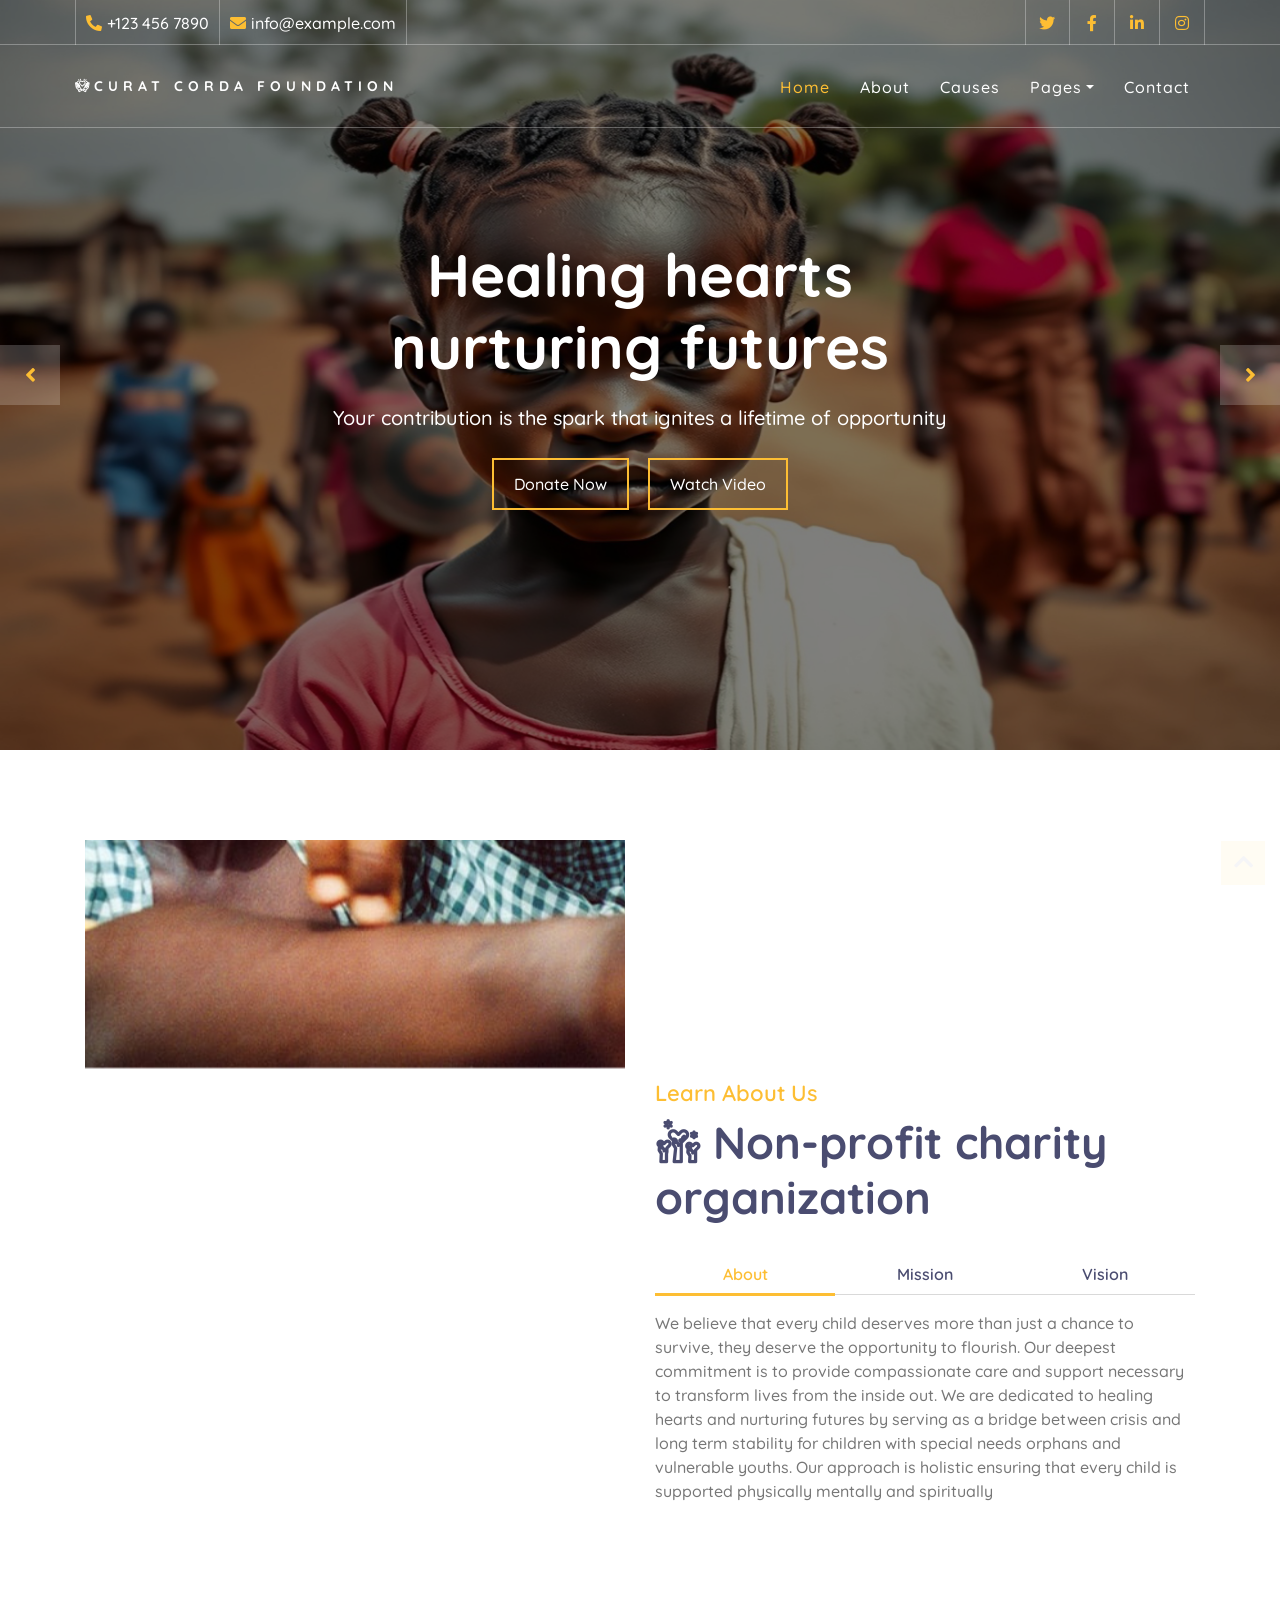
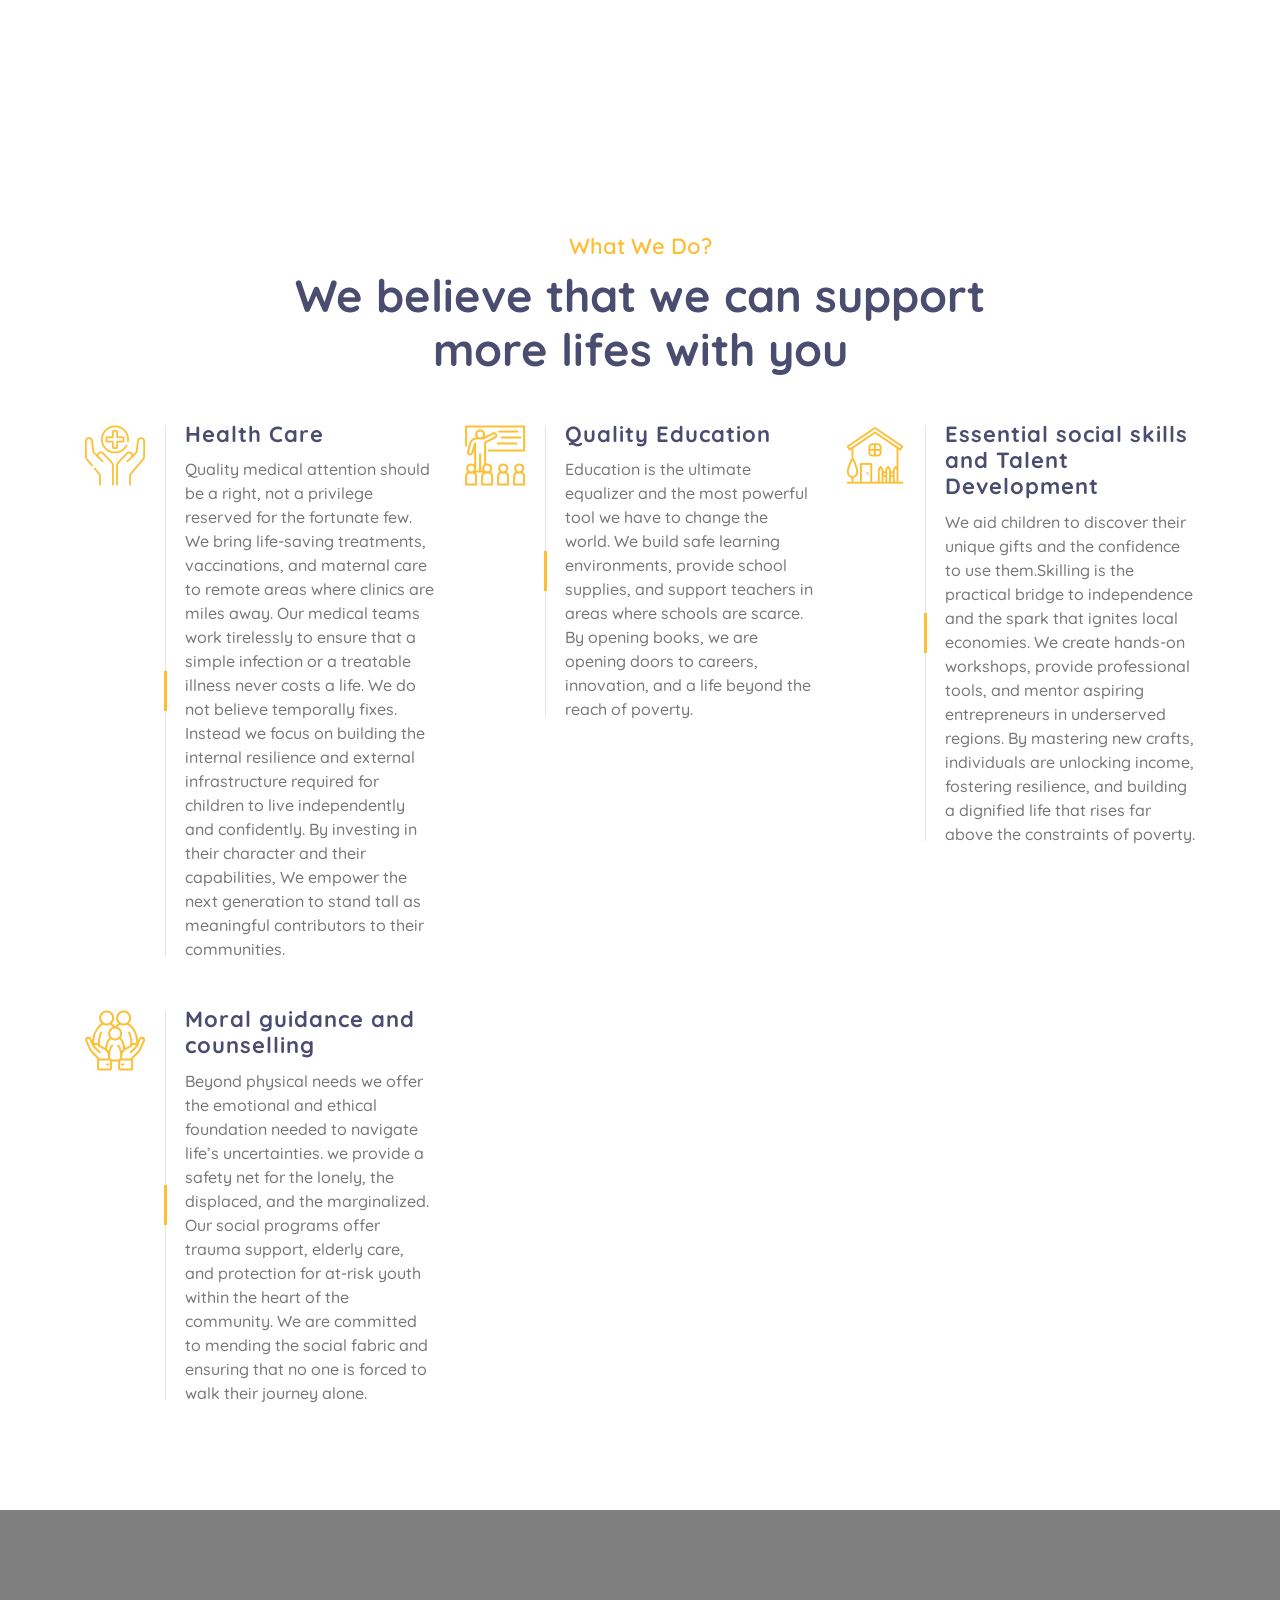
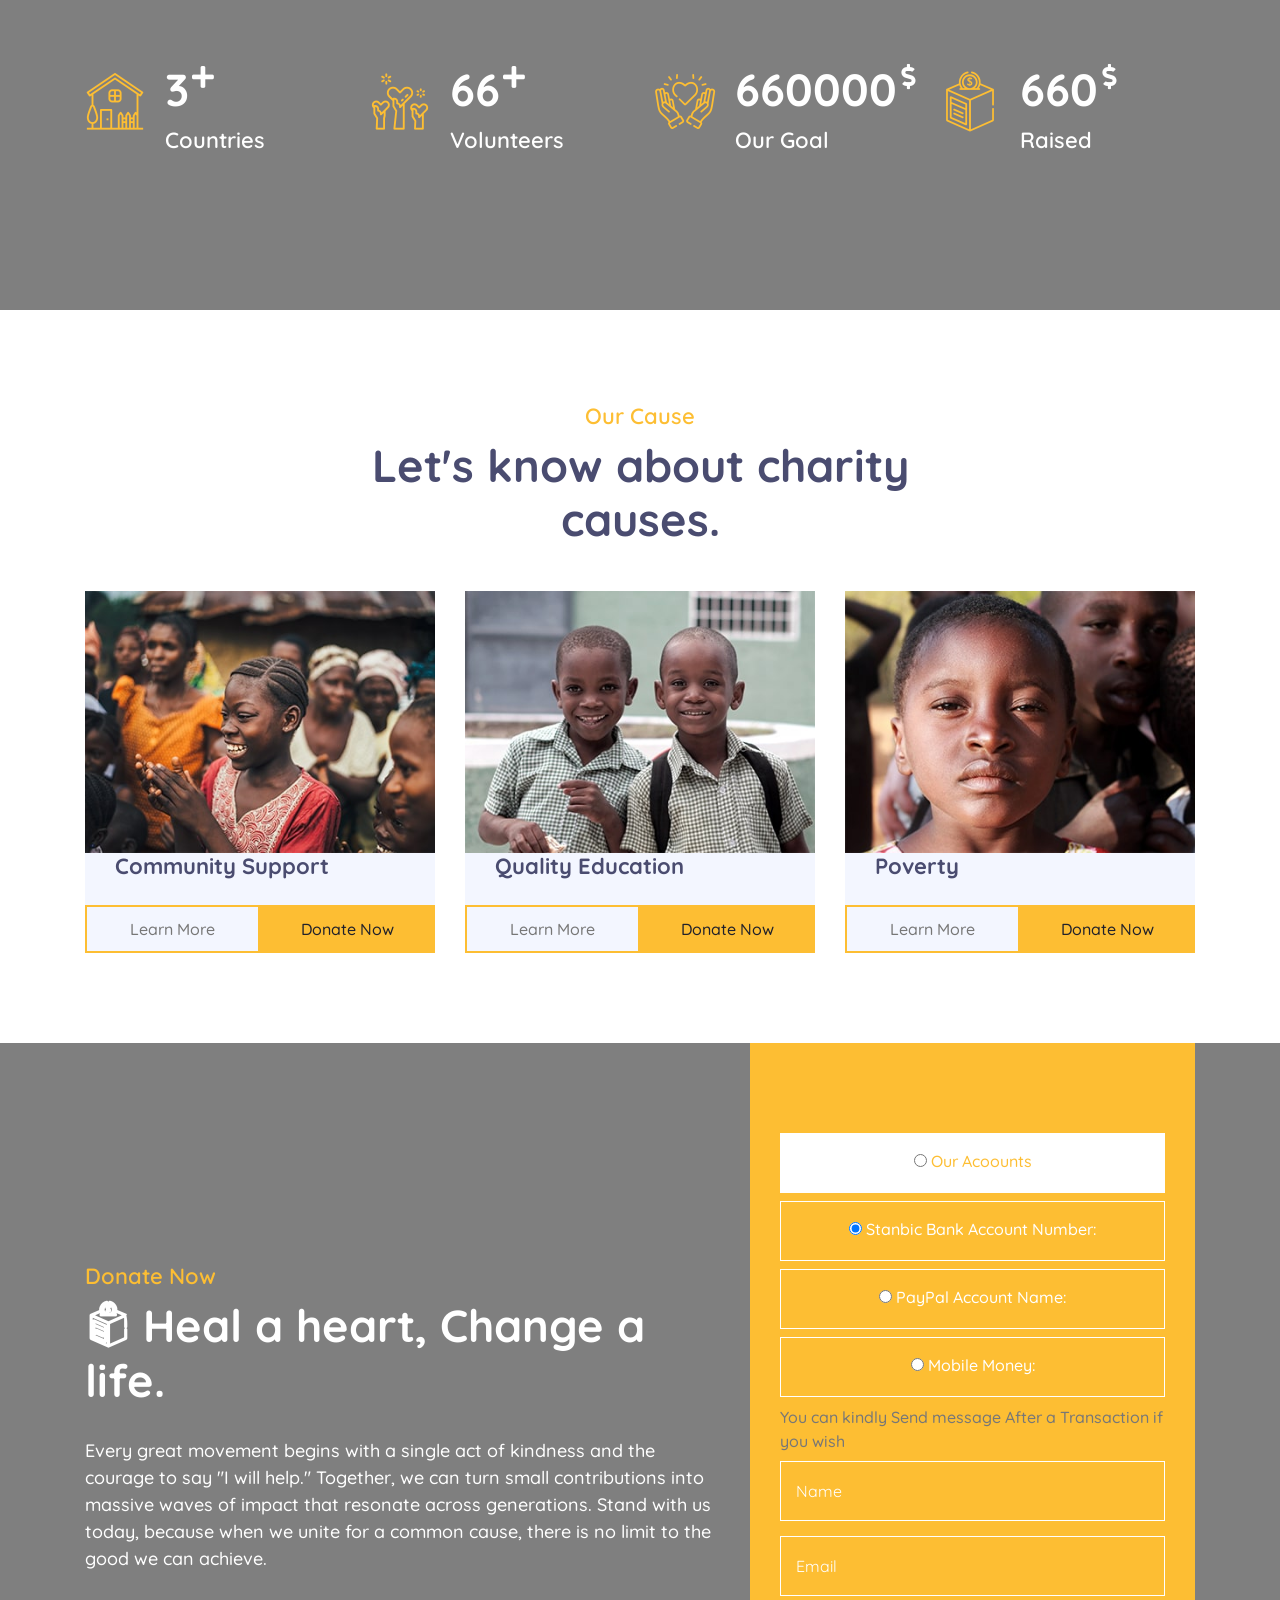
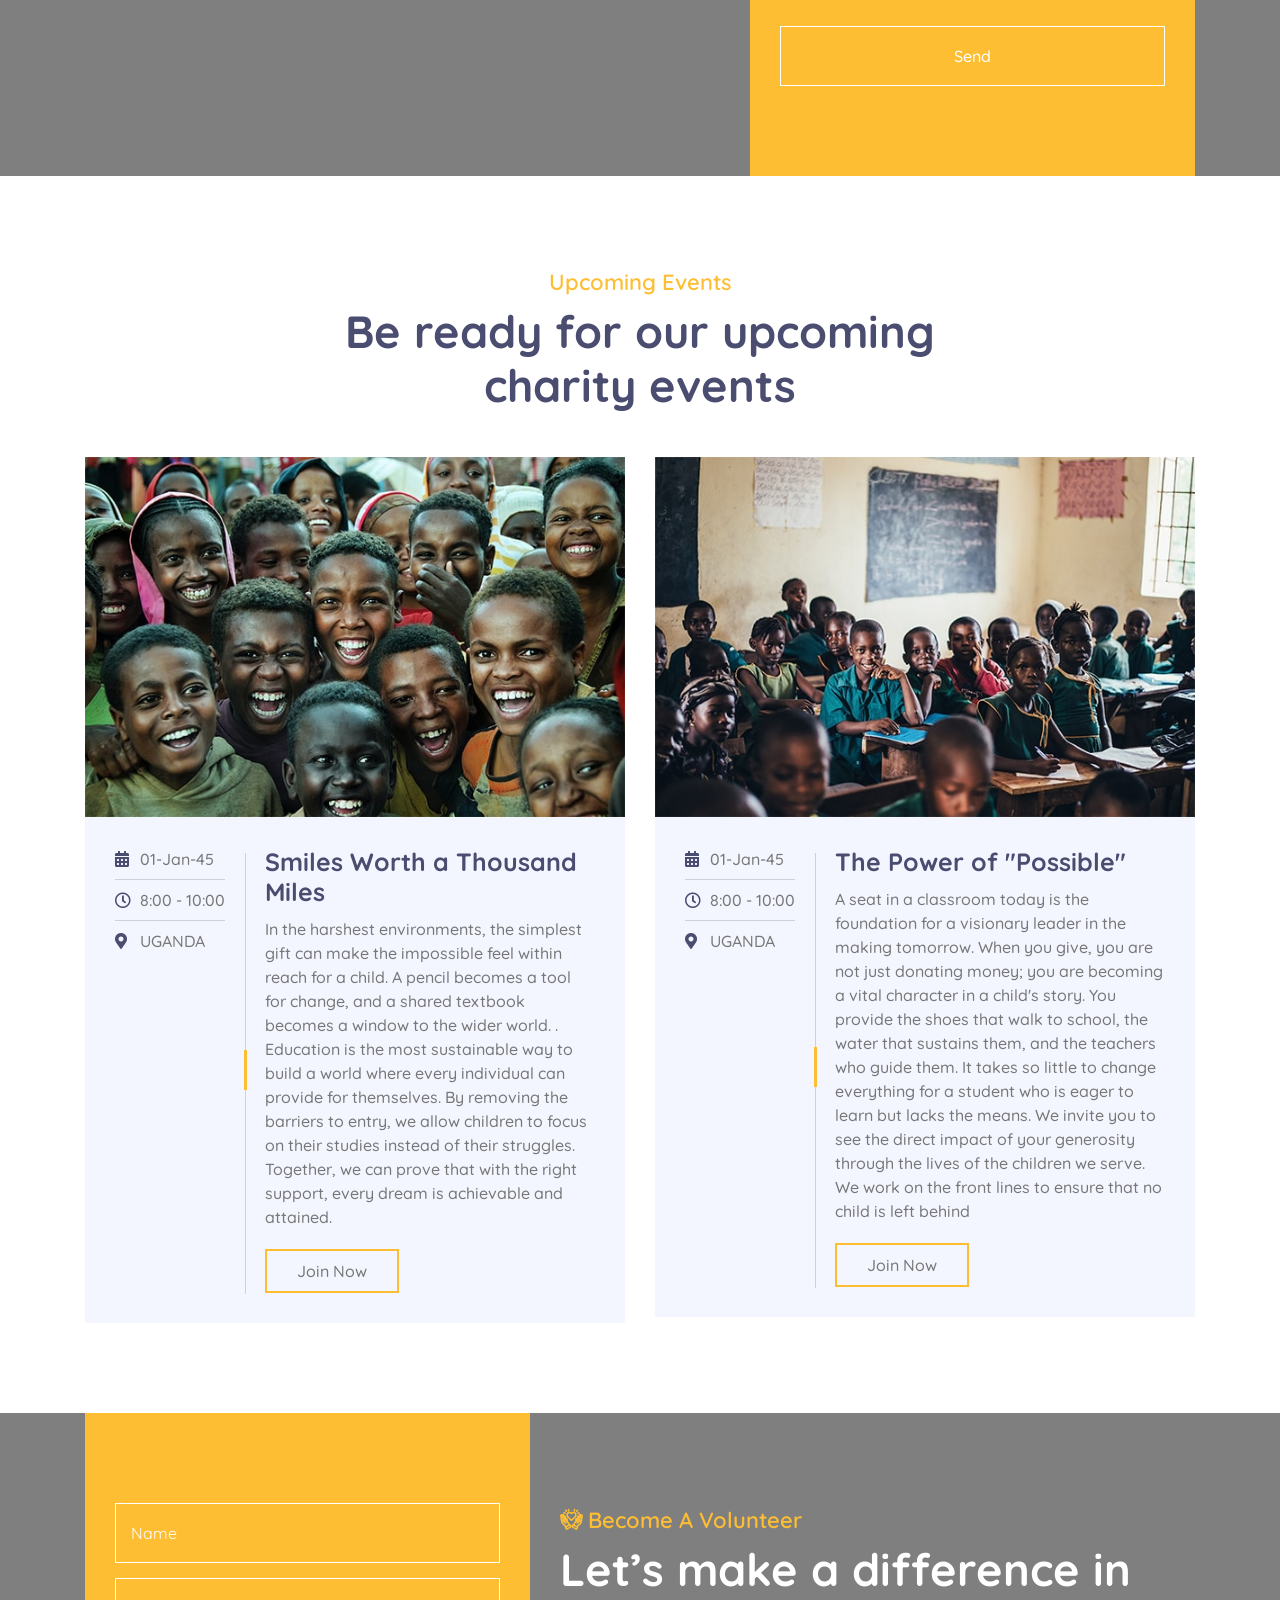
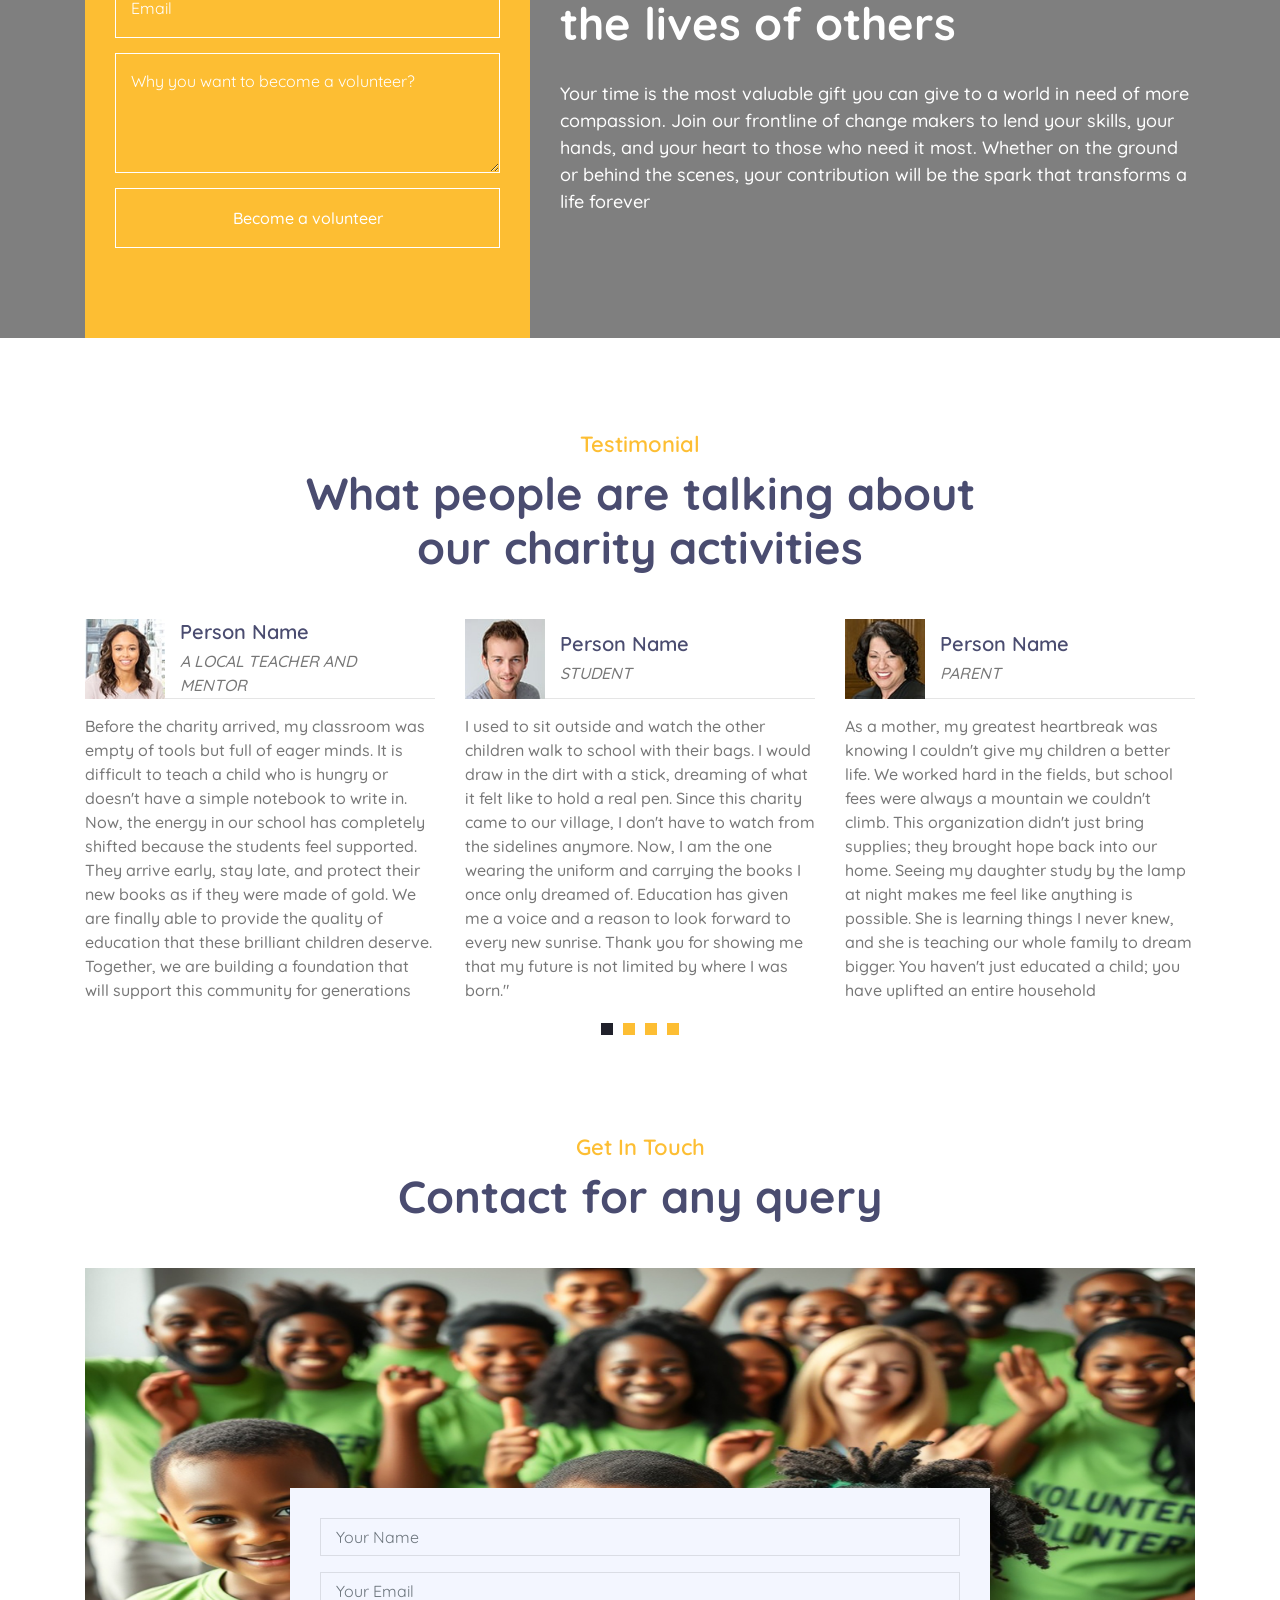
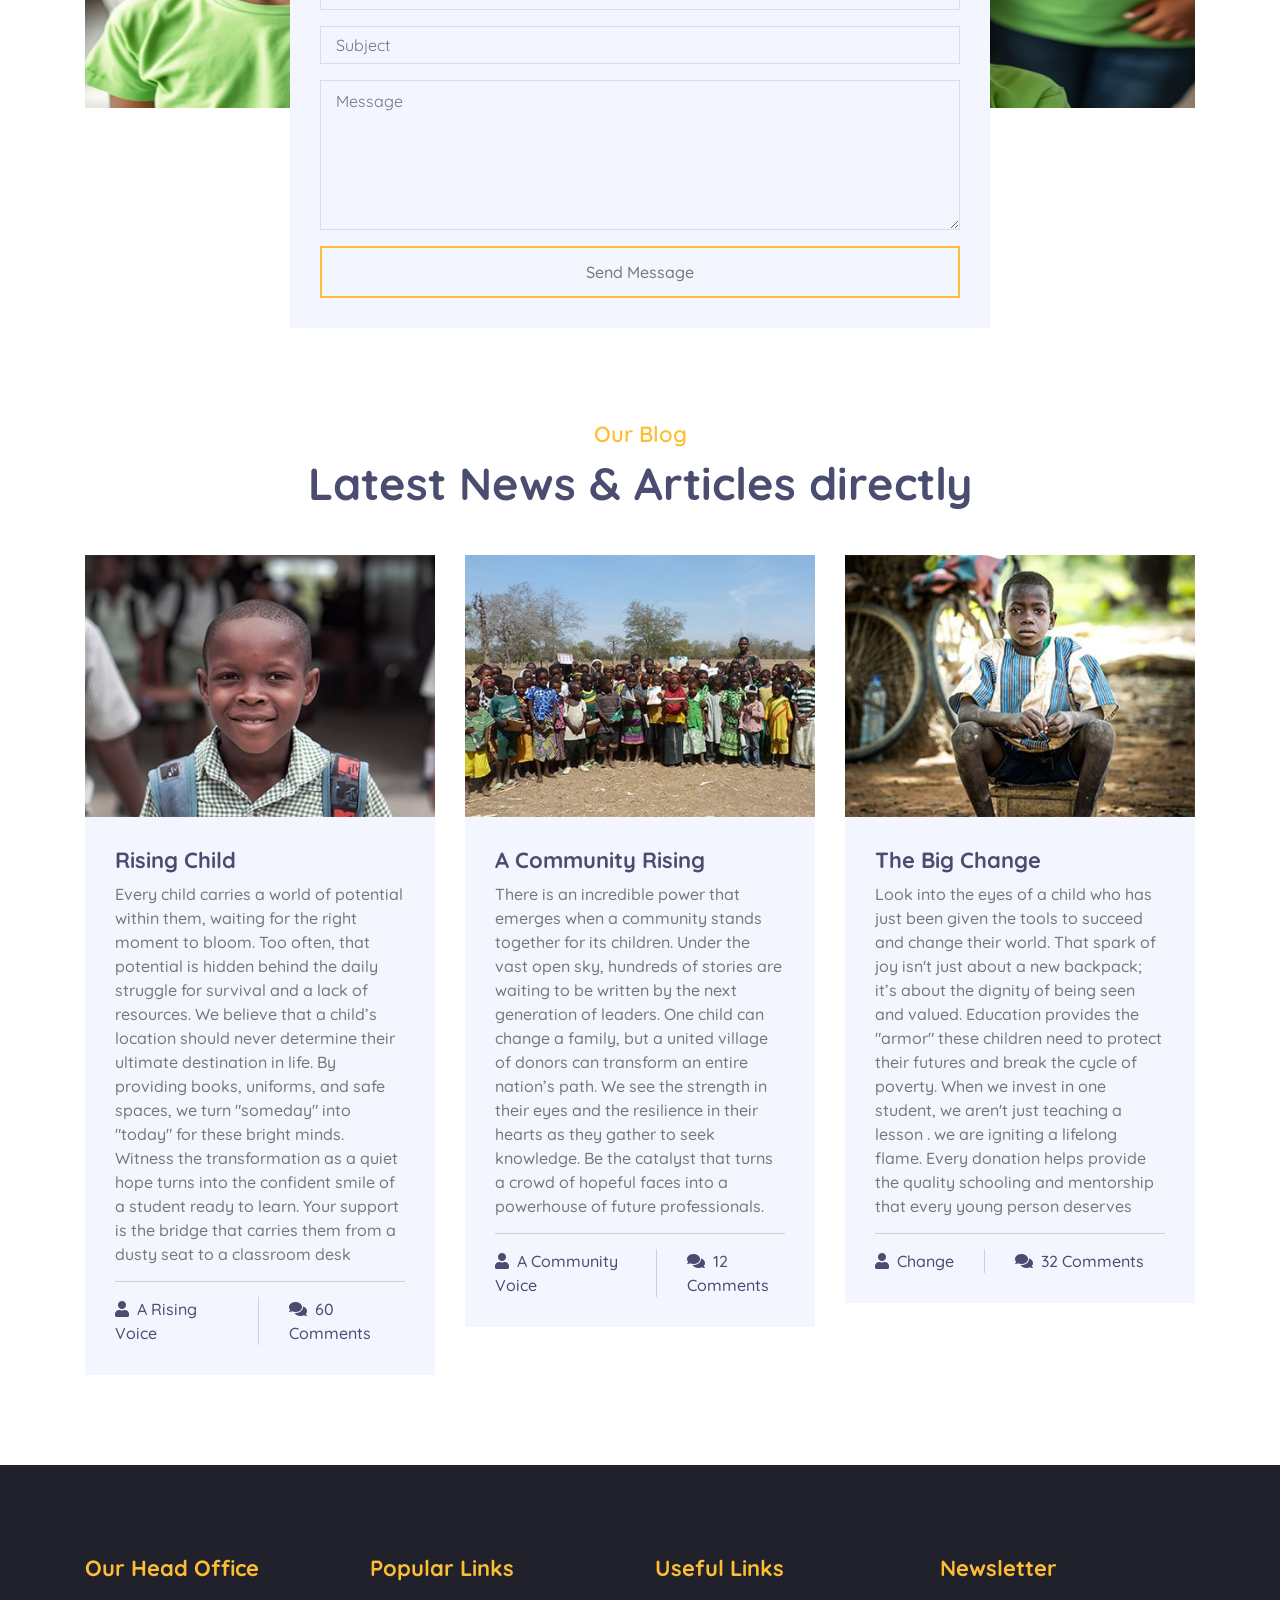
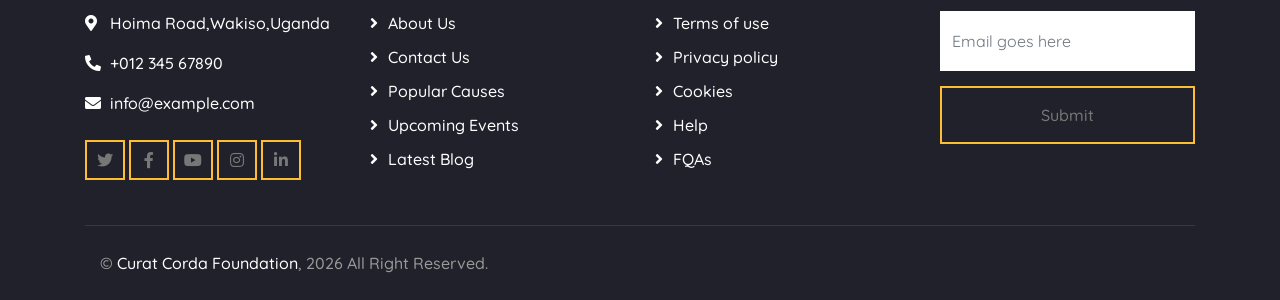
==== index.html @ 3d563ff6 "Add files via upload" ====
<!DOCTYPE html>
<html lang="en">
    <head>
        <meta charset="utf-8">
        <title>Curat Corda Foundation</title>
        <meta content="width=device-width, initial-scale=1.0" name="viewport">
        <meta content="Curat Corda Foundation" name="keywords">
        <meta content="Curat Corda Foundation" name="description">

        <!-- Favicon -->
        <link href="img/favicon.ico" rel="icon">

        <!-- Google Font -->
        <link href="https://fonts.googleapis.com/css2?family=Quicksand:wght@300;400;500;600;700&display=swap" rel="stylesheet">
        
        <!-- CSS Libraries -->
        <link href="https://stackpath.bootstrapcdn.com/bootstrap/4.4.1/css/bootstrap.min.css" rel="stylesheet">
        <link href="https://cdnjs.cloudflare.com/ajax/libs/font-awesome/5.10.0/css/all.min.css" rel="stylesheet">
        <link href="lib/flaticon/font/flaticon.css" rel="stylesheet">
        <link href="lib/animate/animate.min.css" rel="stylesheet">
        <link href="lib/owlcarousel/assets/owl.carousel.min.css" rel="stylesheet">

        <!-- Template Stylesheet -->
        <link href="css/style.css" rel="stylesheet">
    </head>

    <body>
        <!-- Top Bar Start -->
        <div class="top-bar d-none d-md-block">
            <div class="container-fluid">
                <div class="row">
                    <div class="col-md-8">
                        <div class="top-bar-left">
                            <div class="text">
                                <i class="fa fa-phone-alt"></i>
                                <p>+123 456 7890</p>
                            </div>
                            <div class="text">
                                <i class="fa fa-envelope"></i>
                                <p>info@example.com</p>
                            </div>
                        </div>
                    </div>
                    <div class="col-md-4">
                        <div class="top-bar-right">
                            <div class="social">
                                <a href=""><i class="fab fa-twitter"></i></a>
                                <a href=""><i class="fab fa-facebook-f"></i></a>
                                <a href=""><i class="fab fa-linkedin-in"></i></a>
                                <a href=""><i class="fab fa-instagram"></i></a>
                            </div>
                        </div>
                    </div>
                </div>
            </div>
        </div>
        <!-- Top Bar End -->

        <!-- Nav Bar Start -->
        <div class="navbar navbar-expand-lg bg-dark navbar-dark">
            <div class="container-fluid">
                <a href="index.html" class="navbar-brand"><i class="flaticon-kindness"></i>Curat Corda Foundation</a>
                <button type="button" class="navbar-toggler" data-toggle="collapse" data-target="#navbarCollapse">
                    <span class="navbar-toggler-icon"></span>
                </button>

                <div class="collapse navbar-collapse justify-content-between" id="navbarCollapse">
                    <div class="navbar-nav ml-auto">
                        <a href="index.html" class="nav-item nav-link active">Home</a>
                        <a href="about.html" class="nav-item nav-link">About</a>
                        <a href="causes.html" class="nav-item nav-link">Causes</a>
                        <!--<a href="event.html" class="nav-item nav-link">Events</a>
                        <a href="blog.html" class="nav-item nav-link">Blog</a>-->
                        <div class="nav-item dropdown">
                            <a href="#" class="nav-link dropdown-toggle" data-toggle="dropdown">Pages</a>
                            <div class="dropdown-menu">
                                <a href="single.html" class="dropdown-item">Detail Page</a>
                                
                                <a href="team.html" class="dropdown-item">Meet The Team</a>
                                <a href="donate.html" class="dropdown-item">Donate Now</a>
                              
                            </div>
                        </div>
                        <a href="contact.html" class="nav-item nav-link">Contact</a>
                    </div>
                </div>
            </div>
        </div>
        <!-- Nav Bar End -->

       <!-- WELCOME MESSAGE -->

   

        <!-- Carousel Start -->
        <div class="carousel">
            <div class="container-fluid">
                <div class="owl-carousel">
                    <div class="carousel-item">
                        <div class="carousel-img">
                            <img src="img/carousel-1.jpg" alt="Image">
                        </div>
                        <div class="carousel-text">
                            <h1>Healing hearts nurturing futures</h1>
                            <p>
                               Your contribution is the spark that ignites a lifetime of opportunity
                            </p>
                            <div class="carousel-btn">
                                <a class="btn btn-custom" href="">Donate Now</a>
                                <a class="btn btn-custom btn-play" data-toggle="modal" data-src="https://www.youtube.com/embed/DWRcNpR6Kdc" data-target="#videoModal">Watch Video</a>
                            </div>
                        </div>
                    </div>
                    <div class="carousel-item">
                        <div class="carousel-img">
                            <img src="img/carousel-2.jpg" alt="Image">
                        </div>
                        <div class="carousel-text">
                            <h1>Get Involved with helping hand</h1>
                            <p>
                               A small sacrifice today creates a massive ripple effect for years to come. Help us build the bridge that carries children toward their biggest dreams
                            </p>
                            <div class="carousel-btn">
                                <a class="btn btn-custom" href="">Donate Now</a>
                                <a class="btn btn-custom btn-play" data-toggle="modal" data-src="https://www.youtube.com/embed/DWRcNpR6Kdc" data-target="#videoModal">Watch Video</a>
                            </div>
                        </div>
                    </div>
                    <div class="carousel-item">
                        <div class="carousel-img">
                            <img src="img/carousel-3.jpg" alt="Image">
                        </div>
                        <div class="carousel-text">
                            <h1>Bringing smiles to millions</h1>
                            <p>
                              The walk to a better life begins with a single step of kindness from you. Together, we can replace lack with abundance and fear with bright hope
                            </p>
                            <div class="carousel-btn">
                                <a class="btn btn-custom" href="">Donate Now</a>
                                <a class="btn btn-custom btn-play" data-toggle="modal" data-src="https://www.youtube.com/embed/DWRcNpR6Kdc" data-target="#videoModal">Watch Video</a>
                            </div>
                        </div>
                    </div>
                </div>
            </div>
        </div>
        <!-- Carousel End -->

        <!-- Video Modal Start-->
        <div class="modal fade" id="videoModal" tabindex="-1" role="dialog" aria-labelledby="exampleModalLabel" aria-hidden="true">
            <div class="modal-dialog" role="document">
                <div class="modal-content">
                    <div class="modal-body">
                        <button type="button" class="close" data-dismiss="modal" aria-label="Close">
                            <span aria-hidden="true">&times;</span>
                        </button>        
                        <!-- 16:9 aspect ratio -->
                        <div class="embed-responsive embed-responsive-16by9">
                            <iframe class="embed-responsive-item" src="" id="video"  allowscriptaccess="always" allow="autoplay"></iframe>
                        </div>
                    </div>
                </div>
            </div>
        </div> 
        <!-- Video Modal End -->


        
        

        <!-- About Start -->
        <div class="about">
            <div class="container">
                <div class="row align-items-center">
                    <div class="col-lg-6">
                        <div class="about-img" data-parallax="scroll" data-image-src="img/about.jpg"></div>
                    </div>
                    <div class="col-lg-6">
                        <div class="section-header">
                            <p>Learn About Us</p>
                            <h2><i class="flaticon-charity"></i> Non-profit  charity organization</h2>
                        </div>
                        <div class="about-tab">
                            <ul class="nav nav-pills nav-justified">
                                <li class="nav-item">
                                    <a class="nav-link active" data-toggle="pill" href="#tab-content-1">About</a>
                                </li>
                                <li class="nav-item">
                                    <a class="nav-link" data-toggle="pill" href="#tab-content-2">Mission</a>
                                </li>
                                <li class="nav-item">
                                    <a class="nav-link" data-toggle="pill" href="#tab-content-3">Vision</a>
                                </li>
                            </ul>

                            <div class="tab-content">
                                <div id="tab-content-1" class="container tab-pane active">
                                 We believe that every child deserves more than just a chance to survive, they deserve the opportunity to flourish. Our deepest commitment is to provide compassionate care and support necessary to transform lives from the inside out.
                                 We are dedicated to healing hearts and nurturing futures by serving as a bridge between crisis and long term stability for children with special needs orphans and vulnerable youths. Our approach is holistic ensuring that every child is supported physically mentally and spiritually

                                </div>
                                <div id="tab-content-2" class="container tab-pane fade">
                                   To empower vulnerable children, orphans, and those with special needs through holistic support. By providing education, health care, moral guidance and talent development, we foster a lifestyle of resilience that enables every child to navigate life’s uncertainties with independence and confidence.
                                </div>
                                <div id="tab-content-3" class="container tab-pane fade">
                                   To be a sanctuary of hope where every child regardless of their background or ability is empowered with education, moral strength and independence to be a useful contributor in their community
                                </div>
                            </div>
                        </div>
                    </div>
                </div>
            </div>
        </div>
        <!-- About End -->


         <!-- WELCOME MESSAGE start -->

             <div class="welcome-container" id="welcome-box">
  <h1 class="welcome-title">You are welcome.</h1>
  <p class="welcome-subtitle">Thank you for visiting Us.</p>
  <div class="accent-line"></div>
         </div>
       <!-- WELCOME MESSAGE END -->


        <!-- Service Start -->
        <div class="service">
            <div class="container">
                <div class="section-header text-center">
                    <p>What We Do?</p>
                    <h2>We believe that we can support more lifes with you</h2>
                </div>
                <div class="row">
                    
                   
                    <div class="col-lg-4 col-md-6">
                        <div class="service-item">
                            <div class="service-icon">
                                <i class="flaticon-healthcare"></i>
                            </div>
                            <div class="service-text">
                                <h3>Health Care</h3>
                                <p>Quality medical attention should be a right, not a privilege reserved for the fortunate few. We bring life-saving treatments, vaccinations, and maternal care to remote areas where clinics are miles away. Our medical teams work tirelessly to ensure that a simple infection or a treatable illness never costs a life.  We do not believe temporally fixes. Instead we focus on building the internal resilience and external infrastructure required for children to live independently and confidently. By investing in their character and their capabilities, We empower the next generation to stand tall as meaningful contributors to their communities.</p>
                            </div>
                        </div>
                    </div>
                    <div class="col-lg-4 col-md-6">
                        <div class="service-item">
                            <div class="service-icon">
                                <i class="flaticon-education"></i>
                            </div>
                            <div class="service-text">
                                <h3>Quality Education</h3>
                                <p>Education is the ultimate equalizer and the most powerful tool we have to change the world. We build safe learning environments, provide school supplies, and support teachers in areas where schools are scarce. By opening books, we are opening doors to careers, innovation, and a life beyond the reach of poverty.</p>
                            </div>
                        </div>
                    </div>
                    <div class="col-lg-4 col-md-6">
                        <div class="service-item">
                            <div class="service-icon">
                                <i class="flaticon-home"></i>
                            </div>
                            <div class="service-text">
                                <h3>Essential social skills and Talent Development</h3>
                                <p>We aid children to discover their unique gifts and the confidence to use them.Skilling is the practical bridge to independence and the spark that ignites local economies. We create hands-on workshops, provide professional tools, and mentor aspiring entrepreneurs in underserved regions. By mastering new crafts, individuals are unlocking income, fostering resilience, and building a dignified life that rises far above the constraints of poverty.</p>
                            </div>
                        </div>
                    </div>
                    <div class="col-lg-4 col-md-6">
                        <div class="service-item">
                            <div class="service-icon">
                                <i class="flaticon-social-care"></i>
                            </div>
                            <div class="service-text">
                                <h3>Moral guidance and counselling</h3>
                                <p>Beyond physical needs  we offer the emotional and ethical foundation needed to navigate life’s uncertainties. we provide a safety net for the lonely, the displaced, and the marginalized. Our social programs offer trauma support, elderly care, and protection for at-risk youth within the heart of the community. We are committed to mending the social fabric and ensuring that no one is forced to walk their journey alone.</p>
                            </div>
                        </div>
                    </div>
                </div>
            </div>
        </div>
        <!-- Service End -->
        
        
        <!-- Facts Start -->
        <div class="facts" data-parallax="scroll" data-image-src="img/facts.jpg">
            <div class="container">
                <div class="row">
                    <div class="col-lg-3 col-md-6">
                        <div class="facts-item">
                            <i class="flaticon-home"></i>
                            <div class="facts-text">
                                <h3 class="facts-plus" data-toggle="counter-up">4</h3>
                                <p>Countries</p>
                            </div>
                        </div>
                    </div>
                    <div class="col-lg-3 col-md-6">
                        <div class="facts-item">
                            <i class="flaticon-charity"></i>
                            <div class="facts-text">
                                <h3 class="facts-plus" data-toggle="counter-up">100</h3>
                                <p>Volunteers</p>
                            </div>
                        </div>
                    </div>
                    <div class="col-lg-3 col-md-6">
                        <div class="facts-item">
                            <i class="flaticon-kindness"></i>
                            <div class="facts-text">
                                <h3 class="facts-dollar" data-toggle="counter-up">1000000</h3>
                                <p>Our Goal</p>
                            </div>
                        </div>
                    </div>
                    <div class="col-lg-3 col-md-6">
                        <div class="facts-item">
                            <i class="flaticon-donation"></i>
                            <div class="facts-text">
                                <h3 class="facts-dollar" data-toggle="counter-up">1000</h3>
                                <p>Raised</p>
                            </div>
                        </div>
                    </div>
                </div>
            </div>
        </div>
        <!-- Facts End -->
        
        
        <!-- Causes Start -->
        <div class="causes">
            <div class="container">
                <div class="section-header text-center">
                    <p>Our Cause</p>
                    <h2>Let's know about charity causes.</h2>
                </div>
                <div class="owl-carousel causes-carousel">
                    
                    <div class="causes-item">
                        <div class="causes-img">
                            <img src="img/causes-2.jpg" alt="Image">
                        </div>
                       
                        <div class="causes-text">
                            <h3>Community Support</h3>
                            <p> </p>
                        </div>
                        <div class="causes-btn">
                            <a class="btn btn-custom">Learn More</a>
                            <a class="btn btn-custom">Donate Now</a>
                        </div>
                    </div>
                    <div class="causes-item">
                        <div class="causes-img">
                            <img src="img/causes-3.jpg" alt="Image">
                        </div>
                        
                        <div class="causes-text">
                            <h3>Quality Education</h3>
                            <p> </p>
                        </div>
                        <div class="causes-btn">
                            <a class="btn btn-custom">Learn More</a>
                            <a class="btn btn-custom">Donate Now</a>
                        </div>
                    </div>
                    <div class="causes-item">
                        <div class="causes-img">
                            <img src="img/causes-4.jpg" alt="Image">
                        </div>
                       
                        <div class="causes-text">
                            <h3>Poverty</h3>
                            <p> </p>
                        </div>
                        <div class="causes-btn">
                            <a class="btn btn-custom">Learn More</a>
                            <a class="btn btn-custom">Donate Now</a>
                        </div>
                    </div>
                </div>
            </div>
        </div>
        <!-- Causes End -->
        
        
        <!-- Donate Start -->
        <div class="donate" data-parallax="scroll" data-image-src="img/donate.jpg">
            <div class="container">
                <div class="row align-items-center">
                    <div class="col-lg-7">
                        <div class="donate-content">
                            <div class="section-header">
                                <p>Donate Now</p>
                                <h2><i class="flaticon-donation"> </i>Heal a heart, Change a life.</h2>
                            </div>
                            <div class="donate-text">
                                <p>
                                    Every great movement begins with a single act of kindness and the courage to say "I will help." Together, we can turn small contributions into massive waves of impact that resonate across generations. Stand with us today, because when we unite for a common cause, there is no limit to the good we can achieve.
                                </p>
                            </div>
                        </div>
                    </div>
                    <div class="col-lg-5">
                        <div class="donate-form">
                             <label class="btn btn-custom active">
                                        <input type="radio" name="options" checked> Our Acoounts  
                            </label>

                             <label class="btn btn-custom">
                                        <input type="radio" name="options" checked> Stanbic Bank Account Number:

                            </label>

                            <label class="btn btn-custom">
                                        <input type="radio" name="options"> PayPal Account Name:

                            </label>

                             <label class="btn btn-custom">
                                        <input type="radio" name="options"> Mobile Money:

                            </label>

                            <label>You can kindly Send message After a Transaction if you wish   </label>

                            <form>
                                <div class="control-group">
                                    <input type="text" class="form-control" placeholder="Name" required="required" />
                                </div>
                                <div class="control-group">
                                    <input type="email" class="form-control" placeholder="Email" required="required" />
                                </div>
                                <div class="btn-group btn-group-toggle" data-toggle="buttons">
                                   
                                </div>
                                <div>
                                    <button class="btn btn-custom" type="submit">Send</button>
                                </div>
                            </form>
                        </div>
                    </div>
                </div>
            </div>
        </div>
        <!-- Donate End -->
        
        
        <!-- Event Start -->
        <div class="event">
            <div class="container">
                <div class="section-header text-center">
                    <p>Upcoming Events</p>
                    <h2>Be ready for our upcoming charity events</h2>
                </div>
                <div class="row">
                    <div class="col-lg-6">
                        <div class="event-item">
                            <img src="img/event-1.jpg" alt="Image">
                            <div class="event-content">
                                <div class="event-meta">
                                    <p><i class="fa fa-calendar-alt"></i>01-Jan-45</p>
                                    <p><i class="far fa-clock"></i>8:00 - 10:00</p>
                                    <p><i class="fa fa-map-marker-alt"></i>UGANDA</p>
                                </div>
                                <div class="event-text">
                                    <h3>Smiles Worth a Thousand Miles</h3>
                                    <p>
                                     In the harshest environments, the simplest gift can make the impossible feel within reach for a child. A pencil becomes a tool for change, and a shared textbook becomes a window to the wider world.  . Education is the most sustainable way to build a world where every individual can provide for themselves. By removing the barriers to entry, we allow children to focus on their studies instead of their struggles. Together, we can prove that with the right support, every dream is achievable and attained.
                                    </p>
                                    <a class="btn btn-custom" href="">Join Now</a>
                                </div>
                            </div>
                        </div>
                    </div>
                    <div class="col-lg-6">
                        <div class="event-item">
                            <img src="img/event-2.jpg" alt="Image">
                            <div class="event-content">
                                <div class="event-meta">
                                    <p><i class="fa fa-calendar-alt"></i>01-Jan-45</p>
                                    <p><i class="far fa-clock"></i>8:00 - 10:00</p>
                                    <p><i class="fa fa-map-marker-alt"></i>UGANDA</p>
                                </div>
                                <div class="event-text">
                                    <h3>The Power of "Possible"</h3>
                                    <p>
                                        A seat in a classroom today is the foundation for a visionary leader in the making tomorrow. When you give, you are not just donating money; you are becoming a vital character in a child's story. You provide the shoes that walk to school, the water that sustains them, and the teachers who guide them. It takes so little to change everything for a student who is eager to learn but lacks the means. We invite you to see the direct impact of your generosity through the lives of the children we serve. We work on the front lines to ensure that no child is left behind <br>
                                    <a class="btn btn-custom" href="">Join Now</a>
                                </div>
                            </div>
                        </div>
                    </div>
                </div>
            </div>
        </div>
        <!-- Event End -->


    
        
        
        <!-- Volunteer Start -->
        <div class="volunteer" data-parallax="scroll" data-image-src="img/volunteer.jpg">
            <div class="container">
                <div class="row align-items-center">
                    <div class="col-lg-5">
                        <div class="volunteer-form">
                            <form>
                                <div class="control-group">
                                    <input type="text" class="form-control" placeholder="Name" required="required" />
                                </div>
                                <div class="control-group">
                                    <input type="email" class="form-control" placeholder="Email" required="required" />
                                </div>
                                <div class="control-group">
                                    <textarea class="form-control" placeholder="Why you want to become a volunteer?" required="required"></textarea>
                                </div>
                                <div>
                                    <button class="btn btn-custom" type="submit">Become a volunteer</button>
                                </div>
                            </form>
                        </div>
                    </div>
                    <div class="col-lg-7">
                        <div class="volunteer-content">
                            <div class="section-header">
                                <p><i class="flaticon-kindness"> </i>Become A Volunteer</p>
                                <h2>Let’s make a difference in the lives of others</h2>
                            </div>
                            <div class="volunteer-text">
                                <p>
                                    Your time is the most valuable gift you can give to a world in need of more compassion. Join our frontline of change makers to lend your skills, your hands, and your heart to those who need it most. Whether on the ground or behind the scenes, your contribution will be the spark that transforms a life forever
                                </p>
                            </div>
                        </div>
                    </div>
                </div>
            </div>
        </div>
        <!-- Volunteer End -->
        
        
        <!-- Testimonial Start -->
        <div class="testimonial">
            <div class="container">
                <div class="section-header text-center">
                    <p>Testimonial</p>
                    <h2>What people are talking about our charity activities</h2>
                </div>
                <div class="owl-carousel testimonials-carousel">
                    <div class="testimonial-item">
                        <div class="testimonial-profile">
                            <img src="img/testimonial-1.jpg" alt="Image">
                            <div class="testimonial-name">
                                <h3>Person Name</h3>
                                <p>STUDENT</p>
                            </div>
                        </div>
                        <div class="testimonial-text">
                            <p>
                                I used to sit outside and watch the other children walk to school with their bags. I would draw in the dirt with a stick, dreaming of what it felt like to hold a real pen. Since this charity came to our village, I don't have to watch from the sidelines anymore. Now, I am the one wearing the uniform and carrying the books I once only dreamed of. Education has given me a voice and a reason to look forward to every new sunrise. Thank you for showing me that my future is not limited by where I was born."
                            </p>
                        </div>
                    </div>
                    <div class="testimonial-item">
                        <div class="testimonial-profile">
                            <img src="img/testimonial-2.jpg" alt="Image">
                            <div class="testimonial-name">
                                <h3>Person Name</h3>
                                <p>PARENT</p>
                            </div>
                        </div>
                        <div class="testimonial-text">
                            <p>
                                As a mother, my greatest heartbreak was knowing I couldn't give my children a better life. We worked hard in the fields, but school fees were always a mountain we couldn't climb. This organization didn't just bring supplies; they brought hope back into our home. Seeing my daughter study by the lamp at night makes me feel like anything is possible. She is learning things I never knew, and she is teaching our whole family to dream bigger. You haven't just educated a child; you have uplifted an entire household
                            </p>
                        </div>
                    </div>
                    <div class="testimonial-item">
                        <div class="testimonial-profile">
                            <img src="img/testimonial-3.jpg" alt="Image">
                            <div class="testimonial-name">
                                <h3>Person Name</h3>
                                <p>OUR PARTNERS AND DONORS</p>
                            </div>
                        </div>
                        <div class="testimonial-text">
                            <p>
                                I wanted to support a cause where I could actually see the transformation happening. Seeing the photos of these children moving from the streets into classrooms is incredibly moving. It’s rare to find a charity that is so transparent about the direct impact of every dollar. I know that my monthly contribution is providing the desks and books these kids need. Being a part of this journey has changed my perspective on what it means to give back. It is a privilege to invest in these bright young leaders and watch them thrive."
                            </p>
                        </div>
                    </div>
                    <div class="testimonial-item">
                        <div class="testimonial-profile">
                            <img src="img/testimonial-4.jpg" alt="Image">
                            <div class="testimonial-name">
                                <h3>Person Name</h3>
                                <p>A LOCAL TEACHER AND MENTOR</p>
                            </div>
                        </div>
                        <div class="testimonial-text">
                            <p>
                               Before the charity arrived, my classroom was empty of tools but full of eager minds. It is difficult to teach a child who is hungry or doesn't have a simple notebook to write in. Now, the energy in our school has completely shifted because the students feel supported. They arrive early, stay late, and protect their new books as if they were made of gold. We are finally able to provide the quality of education that these brilliant children deserve. Together, we are building a foundation that will support this community for generations
                            </p>
                        </div>
                    </div>
                </div>
            </div>
        </div>
        <!-- Testimonial End -->
        
        
        <!-- Contact Start -->
        <div class="contact">
            <div class="container">
                <div class="section-header text-center">
                    <p>Get In Touch</p>
                    <h2>Contact for any query</h2>
                </div>
                <div class="contact-img">
                    <img src="img/contact.jpg" alt="Image">
                </div>
                <div class="contact-form">
                        <div id="success"></div>
                        <form name="sentMessage" id="contactForm" novalidate="novalidate">
                            <div class="control-group">
                                <input type="text" class="form-control" id="name" placeholder="Your Name" required="required" data-validation-required-message="Please enter your name" />
                                <p class="help-block text-danger"></p>
                            </div>
                            <div class="control-group">
                                <input type="email" class="form-control" id="email" placeholder="Your Email" required="required" data-validation-required-message="Please enter your email" />
                                <p class="help-block text-danger"></p>
                            </div>
                            <div class="control-group">
                                <input type="text" class="form-control" id="subject" placeholder="Subject" required="required" data-validation-required-message="Please enter a subject" />
                                <p class="help-block text-danger"></p>
                            </div>
                            <div class="control-group">
                                <textarea class="form-control" id="message" placeholder="Message" required="required" data-validation-required-message="Please enter your message"></textarea>
                                <p class="help-block text-danger"></p>
                            </div>
                            <div>
                                <button class="btn btn-custom" type="submit" id="sendMessageButton">Send Message</button>
                            </div>
                        </form>
                    </div>
            </div>
        </div>
        <!-- Contact End -->


        <!-- Blog Start -->
        <div class="blog">
            <div class="container">
                <div class="section-header text-center">
                    <p>Our Blog</p>
                    <h2>Latest News & Articles directly </h2>
                </div>
                <div class="row">
                    <div class="col-lg-4">
                        <div class="blog-item">
                            <div class="blog-img">
                                <img src="img/blog-1.jpg" alt="Image">
                            </div>
                            <div class="blog-text">
                                <h3><a href="#">Rising Child</a></h3>
                                <p>
                                    Every child carries a world of potential within them, waiting for the right moment to bloom. Too often, that potential is hidden behind the daily struggle for survival and a lack of resources. We believe that a child’s location should never determine their ultimate destination in life. By providing books, uniforms, and safe spaces, we turn "someday" into "today" for these bright minds. Witness the transformation as a quiet hope turns into the confident smile of a student ready to learn. Your support is the bridge that carries them from a dusty seat to a classroom desk
                            </div>
                            <div class="blog-meta">
                                <p><i class="fa fa-user"></i><a href="">A Rising Voice</a></p>
                                <p><i class="fa fa-comments"></i><a href="">60 Comments</a></p>
                            </div>
                        </div>
                    </div>
                    <div class="col-lg-4">
                        <div class="blog-item">
                            <div class="blog-img">
                                <img src="img/blog-2.jpg" alt="Image">
                            </div>
                            <div class="blog-text">
                                <h3><a href="#">A Community Rising</a></h3>
                                <p>
                                  There is an incredible power that emerges when a community stands together for its children. Under the vast open sky, hundreds of stories are waiting to be written by the next generation of leaders. One child can change a family, but a united village of donors can transform an entire nation’s path. We see the strength in their eyes and the resilience in their hearts as they gather to seek knowledge. Be the catalyst that turns a crowd of hopeful faces into a powerhouse of future professionals.
                            </div>
                            <div class="blog-meta">
                                <p><i class="fa fa-user"></i><a href="">A Community Voice</a></p>
                                <p><i class="fa fa-comments"></i><a href="">12 Comments</a></p>
                            </div>
                        </div>
                    </div>
                    <div class="col-lg-4">
                        <div class="blog-item">
                            <div class="blog-img">
                                <img src="img/blog-3.jpg" alt="Image">
                            </div>
                            <div class="blog-text">
                                <h3><a href="#">The Big Change</a></h3>
                                <p>
                                   Look into the eyes of a child who has just been given the tools to succeed and change their world. That spark of joy isn't just about a new backpack; it’s about the dignity of being seen and valued. Education provides the "armor" these children need to protect their futures and break the cycle of poverty. When we invest in one student, we aren't just teaching a lesson .
                                   we are igniting a lifelong flame. Every donation helps provide the quality schooling and mentorship that every young person deserves
                            </div>
                            <div class="blog-meta">
                                <p><i class="fa fa-user"></i><a href="">Change </a></p>
                                <p><i class="fa fa-comments"></i><a href="">32 Comments</a></p>
                            </div>
                        </div>
                    </div>
                </div>
            </div>
        </div>
        <!-- Blog End -->


        <!-- Footer Start -->
        <div class="footer">
            <div class="container">
                <div class="row">
                    <div class="col-lg-3 col-md-6">
                        <div class="footer-contact">
                            <h2>Our Head Office</h2>
                            <p><i class="fa fa-map-marker-alt"></i>Hoima Road,Wakiso,Uganda</p>
                            <p><i class="fa fa-phone-alt"></i>+012 345 67890</p>
                            <p><i class="fa fa-envelope"></i>info@example.com</p>
                            <div class="footer-social">
                                <a class="btn btn-custom" href=""><i class="fab fa-twitter"></i></a>
                                <a class="btn btn-custom" href=""><i class="fab fa-facebook-f"></i></a>
                                <a class="btn btn-custom" href=""><i class="fab fa-youtube"></i></a>
                                <a class="btn btn-custom" href=""><i class="fab fa-instagram"></i></a>
                                <a class="btn btn-custom" href=""><i class="fab fa-linkedin-in"></i></a>
                            </div>
                        </div>
                    </div>
                    <div class="col-lg-3 col-md-6">
                        <div class="footer-link">
                            <h2>Popular Links</h2>
                            <a href="">About Us</a>
                            <a href="">Contact Us</a>
                            <a href="">Popular Causes</a>
                            <a href="">Upcoming Events</a>
                            <a href="">Latest Blog</a>
                        </div>
                    </div>
                    <div class="col-lg-3 col-md-6">
                        <div class="footer-link">
                            <h2>Useful Links</h2>
                            <a href="">Terms of use</a>
                            <a href="">Privacy policy</a>
                            <a href="">Cookies</a>
                            <a href="">Help</a>
                            <a href="">FQAs</a>
                        </div>
                    </div>
                    <div class="col-lg-3 col-md-6">
                        <div class="footer-newsletter">
                            <h2>Newsletter</h2>
                            <form>
                                <input class="form-control" placeholder="Email goes here">
                                <button class="btn btn-custom">Submit</button>
                               
                            </form>
                        </div>
                    </div>
                </div>
            </div>
            <div class="container copyright">
                <div class="row">
                    <div class="col-md-6">
                        <p>&copy; <a href="#">Curat Corda Foundation</a>, <span id="year"></span> All Right Reserved.</p> 
                    </div>
                    <div class="col-md-6">
                       
                    </div>
                </div>
            </div>
        </div>
        <!-- Footer End -->
        
        <!-- Back to top button -->
        <a href="#" class="back-to-top"><i class="fa fa-chevron-up"></i></a>
        
        <!-- Pre Loader -->
        <div id="loader" class="show">
            <div class="loader"></div>
        </div>

        <!-- JavaScript Libraries -->
        <script src="https://code.jquery.com/jquery-3.4.1.min.js"></script>
        <script src="https://stackpath.bootstrapcdn.com/bootstrap/4.4.1/js/bootstrap.bundle.min.js"></script>
        <script src="lib/easing/easing.min.js"></script>
        <script src="lib/owlcarousel/owl.carousel.min.js"></script>
        <script src="lib/waypoints/waypoints.min.js"></script>
        <script src="lib/counterup/counterup.min.js"></script>
        <script src="lib/parallax/parallax.min.js"></script>
        
        <!-- Contact Javascript File -->
        <script src="mail/jqBootstrapValidation.min.js"></script>
        <script src="mail/contact.js"></script>

        <!-- Template Javascript -->
        <script src="js/main.js"></script>
    </body>
</html>
---- lib/flaticon/font/flaticon.css ----
/*
  	Flaticon icon font: Flaticon
  	Creation date: 30/09/2020 10:47
  	*/

@font-face {
  font-family: "Flaticon";
  src: url("./Flaticon.eot");
  src: url("./Flaticon.eot?#iefix") format("embedded-opentype"),
       url("./Flaticon.woff2") format("woff2"),
       url("./Flaticon.woff") format("woff"),
       url("./Flaticon.ttf") format("truetype"),
       url("./Flaticon.svg#Flaticon") format("svg");
  font-weight: normal;
  font-style: normal;
}

@media screen and (-webkit-min-device-pixel-ratio:0) {
  @font-face {
    font-family: "Flaticon";
    src: url("./Flaticon.svg#Flaticon") format("svg");
  }
}

[class^="flaticon-"]:before, [class*=" flaticon-"]:before,
[class^="flaticon-"]:after, [class*=" flaticon-"]:after {   
  font-family: Flaticon;
        font-size: 20px;
font-style: normal;
margin-left: 20px;
}

.flaticon-water:before { content: "\f100"; }
.flaticon-healthcare:before { content: "\f101"; }
.flaticon-diet:before { content: "\f102"; }
.flaticon-education:before { content: "\f103"; }
.flaticon-home:before { content: "\f104"; }
.flaticon-charity:before { content: "\f105"; }
.flaticon-social-care:before { content: "\f106"; }
.flaticon-kindness:before { content: "\f107"; }
.flaticon-donation:before { content: "\f108"; }
.flaticon-woman:before { content: "\f109"; }
---- css/style.css ----
/*******************************/
/********* General CSS *********/
/*******************************/
body {
    color: #777777;
    font-weight: 500;
    background: #ffffff;
    font-family: 'Quicksand', sans-serif;
}

h1,
h2, 
h3, 
h4,
h5, 
h6 {
    color: #4a4c70;
}

a {
    color: #4a4c70;
    transition: .3s;
}

a:hover,
a:active,
a:focus {
    color: #FDBE33;
    outline: none;
    text-decoration: none;
}

.btn.btn-custom {
    padding: 12px 20px;
    text-align: center; 
   font-size: 16px;
    font-weight: 500;
    color: #777777;
    border-radius: 0;
    border: 2px solid #FDBE33;
    box-shadow: inset 0 0 0 0 #FDBE33;
    transition: ease-out 0.3s;
    -webkit-transition: ease-out 0.3s;
    -moz-transition: ease-out 0.3s;
}

.btn.btn-custom:hover {
    color: #20212B;
    box-shadow: inset 0 0 0 30px #FDBE33;
}

.btn:focus,
.form-control:focus {
    box-shadow: none;
}

.container-fluid {
    max-width: 1366px;
}

[class^="flaticon-"]:before, [class*=" flaticon-"]:before,
[class^="flaticon-"]:after, [class*=" flaticon-"]:after {   
    font-size: inherit;
    margin-left: 0;
}


/**********************************/
/****** Loader & Back to Top ******/
/**********************************/
#loader {
    position: fixed;
    top: 0;
    right: 0;
    bottom: 0;
    left: 0;
    display: flex;
    align-items: center;
    justify-content: center;
    background: #ffffff;
    opacity: 0;
    visibility: hidden;
    -webkit-transition: opacity .3s ease-out, visibility 0s linear .3s;
    -o-transition: opacity .3s ease-out, visibility 0s linear .3s;
    transition: opacity .3s ease-out, visibility 0s linear .3s;
    z-index: 999;
}

#loader.show {
    -webkit-transition: opacity .6s ease-out, visibility 0s linear 0s;
    -o-transition: opacity .6s ease-out, visibility 0s linear 0s;
    transition: opacity .6s ease-out, visibility 0s linear 0s;
    visibility: visible;
    opacity: 1;
}

#loader .loader {
    position: relative;
    width: 45px;
    height: 45px;
    border: 5px solid #dddddd;
    border-top: 5px solid #FDBE33;
    border-radius: 50%;
    -webkit-animation: spin 2s linear infinite;
    animation: spin 2s linear infinite;
}

@-webkit-keyframes spin {
    0% { -webkit-transform: rotate(0deg); }
    100% { -webkit-transform: rotate(360deg); }
}

@keyframes spin {
    0% { transform: rotate(0deg); }
    100% { transform: rotate(360deg); }
}

.back-to-top {
    position: fixed;
    display: none;
    background: #FDBE33;
    width: 44px;
    height: 44px;
    text-align: center;
    line-height: 1;
    font-size: 22px;
    right: 15px;
    bottom: 15px;
    transition: background 0.5s;
    z-index: 9;
}

.back-to-top i {
    color: #4a4c70;
    padding-top: 10px;
}

.back-to-top:hover {
    background: #4a4c70;
}

.back-to-top:hover i {
    color: #FDBE33;
}


/**********************************/
/********** Top Bar CSS ***********/
/**********************************/
.top-bar {
    position: absolute;
    height: 45px;
    width: 100%;
    top: 0;
    left: 0;
    z-index: 3;
    border-bottom: 1px solid rgba(255, 255, 255, .3);
}

.top-bar .top-bar-left {
    display: flex;
    align-items: center;
    justify-content: flex-start;
}

.top-bar .top-bar-right {
    display: flex;
    align-items: center;
    justify-content: flex-end;
}

.top-bar .text {
    display: flex;
    align-items: center;
    justify-content: center;
    flex-direction: row;
    height: 45px;
    padding: 0 10px;
    text-align: center;
    border-left: 1px solid rgba(255, 255, 255, .3);
}

.top-bar .text:last-child {
    border-right: 1px solid rgba(255, 255, 255, .3);
}

.top-bar .text i {
    font-size: 16px;
    color: #FDBE33;
    margin-right: 5px;
}

.top-bar .text p {
    color: #ffffff;
    font-size: 16px;
    font-weight: 500;
    margin: 0;
}

.top-bar .social {
    display: flex;
    height: 45px;
    font-size: 0;
    justify-content: flex-end;
}

.top-bar .social a {
    display: flex;
    align-items: center;
    justify-content: center;
    width: 45px;
    height: 100%;
    font-size: 16px;
    color: #FDBE33;
    border-right: 1px solid rgba(255, 255, 255, .3);
}

.top-bar .social a:first-child {
    border-left: 1px solid rgba(255, 255, 255, .3);
}

.top-bar .social a:hover {
    color: #ffffff;
    background: #FDBE33;
}

@media (min-width: 992px) {
    .top-bar {
        padding: 0 60px;
    }
}


/**********************************/
/*********** Nav Bar CSS **********/
/**********************************/
.navbar {
    position: relative;
    transition: .5s;
    z-index: 999;
}

.navbar.nav-sticky {
    position: fixed;
    top: 0;
    width: 100%;
    box-shadow: 0 2px 5px rgba(0, 0, 0, .3);
    transition: .5s;
}

.navbar .navbar-brand {
    margin: 0;
    color: #ffffff;
    font-size: 14px;
    line-height: 0px;
    font-weight: 700;
    letter-spacing: 5px;
    text-transform: uppercase;
}

.navbar .navbar-brand img {
    max-width: 100%;
    max-height: 40px;
}

.navbar-dark .navbar-nav .nav-link,
.navbar-dark .navbar-nav .nav-link:focus,
.navbar-dark .navbar-nav .nav-link:hover,
.navbar-dark .navbar-nav .nav-link.active {
    padding: 10px 15px 8px 15px;
    color: #ffffff;
}

.navbar-dark .navbar-nav .nav-link:hover,
.navbar-dark .navbar-nav .nav-link.active {
    color: #FDBE33;
    transition: none;
}

.navbar .dropdown-menu {
    margin-top: 0;
    border: 0;
    border-radius: 0;
    background: #f8f9fa;
}

@media (min-width: 992px) {
    .navbar {
        position: absolute;
        width: 100%;
        top: 45px;
        padding: 20px 60px;
        background: transparent !important;
        border-bottom: 1px solid rgba(255, 255, 255, .3);
        z-index: 9;
    }
    
    .navbar.nav-sticky {
        padding: 10px 60px;
        background: #20212B !important;
        border-bottom: none;
    }
    
    .page .navbar {
        background: #20212B !important;
    }
    
    .navbar a.nav-link {
        padding: 8px 15px;
        font-size: 16px;
        letter-spacing: 1px;
    }
}

@media (max-width: 991.98px) {   
    .navbar {
        padding: 15px;
        background: #20212B !important;
    }
    
    .navbar a.nav-link {
        padding: 5px;
    }
    
    .navbar .dropdown-menu {
        box-shadow: none;
    }
}


/*******************************/
/********** Hero CSS ***********/
/*******************************/
.carousel {
    position: relative;
    width: 100%;
    min-height: 300px;
    background: #ffffff;
    margin-bottom: 45px;
}

.carousel .container-fluid {
    padding: 0;
}

.carousel .carousel-item {
    position: relative;
    width: 100%;
    min-height: 300px;
    display: flex;
    align-items: center;
    justify-content: center;
    flex-direction: column;
}

.carousel .carousel-img {
    position: relative;
    width: 100%;
    height: 100%;
    min-height: 300px;
    text-align: right;
    overflow: hidden;
}

.carousel .carousel-img::after {
    position: absolute;
    content: "";
    top: 0;
    right: 0;
    bottom: 0;
    left: 0;
    background: rgba(0, 0, 0, .5);
    z-index: 1;
}

.carousel .carousel-img img {
    width: 100%;
    height: 100%;
    object-fit: cover;
}

.carousel .carousel-text {
    position: absolute;
    max-width: 700px;
    display: flex;
    align-items: center;
    justify-content: center;
    flex-direction: column;
    z-index: 2;
}

.carousel .carousel-text h1 {
    text-align: center;
    color: #ffffff;
    font-size: 60px;
    font-weight: 700;
    margin-bottom: 20px;
}

.carousel .carousel-text p {
    color: #ffffff;
    text-align: center;
    font-size: 20px;
    margin-bottom: 25px;
}

.carousel .carousel-btn .btn.btn-custom {
    color: #ffffff;
}

.carousel .carousel-btn .btn.btn-custom:hover {
    color: #20212B;
}

.carousel .carousel-btn .btn:first-child {
    margin-right: 15px;
}

.carousel .owl-nav {
    position: absolute;
    width: 100%;
    height: 60px;
    top: calc(50% - 30px);
    left: 0;
    display: flex;
    justify-content: space-between;
    z-index: 9;
}

.carousel .owl-nav .owl-prev,
.carousel .owl-nav .owl-next {
    width: 60px;
    height: 60px;
    display: flex;
    align-items: center;
    justify-content: center;
    color: #FDBE33;
    background: rgba(256, 256, 256, .2);
    font-size: 22px;
    transition: .3s;
}

.carousel .owl-nav .owl-prev:hover,
.carousel .owl-nav .owl-next:hover {
    color: #ffffff;
    background: #FDBE33;
}

.carousel .owl-nav .owl-prev {
    margin-right: 2px;
}

.carousel .animated {
    -webkit-animation-duration: 1s;
    animation-duration: 1s;
}

#videoModal .modal-dialog {
    position: relative;
    max-width: 800px;
    margin: 60px auto 0 auto;
}

#videoModal .modal-body {
    position: relative;
    padding: 0px;
}

#videoModal .close {
    position: absolute;
    width: 30px;
    height: 30px;
    right: 0px;
    top: -30px;
    z-index: 999;
    font-size: 30px;
    font-weight: normal;
    color: #ffffff;
    background: #000000;
    opacity: 1;
}

@media (max-width: 991.98px) {
    .carousel .carousel-text h1 {
        font-size: 35px;
    }
    
    .carousel .carousel-text p {
        font-size: 16px;
    }
    
    .carousel .carousel-text .btn {
        padding: 12px 30px;
        font-size: 15px;
        letter-spacing: 0;
    }
}

@media (max-width: 767.98px) {
    .carousel .carousel-text h1 {
        font-size: 30px;
    }
    
    .carousel .carousel-text .btn {
        padding: 10px 25px;
        font-size: 15px;
        letter-spacing: 0;
    }
}

@media (max-width: 575.98px) {
    .carousel .carousel-text h1 {
        font-size: 25px;
    }
    
    .carousel .carousel-text .btn {
        padding: 8px 20px;
        font-size: 14px;
        letter-spacing: 0;
    }
}


/*******************************/
/******* Page Header CSS *******/
/*******************************/
.page-header {
    position: relative;
    margin-bottom: 45px;
    padding: 210px 0 90px 0;
    text-align: center;
    background: linear-gradient(rgba(0, 0, 0, .5), rgba(0, 0, 0, .5)), url(../img/page-header.jpg);
    background-attachment: fixed;
    background-position: center;
    background-repeat: no-repeat;
    background-size: cover;
}

.page-header h2 {
    position: relative;
    color: #FDBE33;
    font-size: 60px;
    font-weight: 700;
    margin-bottom: 20px;
    padding-bottom: 5px;
}

.page-header h2::after {
    position: absolute;
    content: "";
    width: 100px;
    height: 2px;
    left: calc(50% - 50px);
    bottom: 0;
    background: #FDBE33;
}

.page-header a {
    position: relative;
    padding: 0 12px;
    font-size: 22px;
    color: #ffffff;
}

.page-header a:hover {
    color: #FDBE33;
}

.page-header a::after {
    position: absolute;
    content: "/";
    width: 8px;
    height: 8px;
    top: -2px;
    right: -7px;
    text-align: center;
    color: #ffffff;
}

.page-header a:last-child::after {
    display: none;
}

@media (max-width: 991.98px) {
    .page-header {
        padding: 60px 0;
    }
    
    .page-header h2 {
        font-size: 45px;
    }
    
    .page-header a {
        font-size: 20px;
    }
}

@media (max-width: 767.98px) {
    .page-header {
        padding: 45px 0;
    }
    
    .page-header h2 {
        font-size: 35px;
    }
    
    .page-header a {
        font-size: 18px;
    }
}


/*******************************/
/******* Section Header ********/
/*******************************/
.section-header {
    position: relative;
    width: 100%;
    max-width: 700px;
    margin: 0 auto 45px auto;
}

.section-header p {
    margin-bottom: 5px;
    position: relative;
    font-size: 22px;
    font-weight: 600;
    text-transform: capitalize;
    color: #FDBE33;
}

.section-header h2 {
    margin: 0;
    font-size: 45px;
    font-weight: 700;
}

@media (max-width: 991.98px) {
    .section-header h2 {
        font-size: 45px;
    }
}

@media (max-width: 767.98px) {
    .section-header h2 {
        font-size: 40px;
    }
}

@media (max-width: 575.98px) {
    .section-header h2 {
        font-size: 35px;
    }
}


/*******************************/
/********** About CSS **********/
/*******************************/
.about {
    position: relative;
    width: 100%;
    padding: 45px 0;
}

.about .section-header {
    margin-bottom: 30px;
    margin-left: 0;
}

.about .about-img {
    width: 100%;
    height: 100vh;
}

.about .about-tab {
    width: 100%;
}

.about .about-tab .nav.nav-pills .nav-link {
    padding: 8px;
    font-weight: 600;
    background: none;
    border-radius: 0;
    border-bottom: 1px solid rgba(0, 0, 0, .15);
    transition: none;
}

.about .about-tab .nav.nav-pills .nav-link:hover,
.about .about-tab .nav.nav-pills .nav-link.active {
    color: #FDBE33;
    padding-bottom: 7px;
    border-bottom: 3px solid #FDBE33;
}

.about .about-tab .tab-content {
    padding: 15px 0 0 0;
    background: transparent;
}

.about .about-tab .tab-content .container {
    padding: 0;
}

@media (max-width: 991.98px) {
    .about .section-header {
        margin-top: 30px;
    }
}


/*******************************/
/********* Service CSS *********/
/*******************************/
.service {
    position: relative;
    width: 100%;
    padding: 45px 0 15px 0;
}

.service .service-item {
    position: relative;
    width: 100%;
    display: flex;
    justify-content: space-between;
    margin-bottom: 45px;
    transition: .3s;
}

.service .service-icon {
    position: relative;
    width: 60px;
}

.service .service-icon i {
    position: relative;
    display: block;
    color: #FDBE33;
    font-size: 60px;
    line-height: 60px;
    margin-top: 5px;
}

.service .service-text {
    position: relative;
    margin-left: 20px;
    padding-left: 20px;
}

.service .service-text::before {
    position: absolute;
    content: "";
    width: 1px;
    height: calc(100% - 10px);
    top: 5px;
    left: 0;
    background: rgba(0, 0, 0, .1);
}

.service .service-text::after {
    position: absolute;
    content: "";
    width: 3px;
    height: 40px;
    top: calc(50% - 20px);
    left: -1px;
    background: #FDBE33;
}

.service .service-text h3 {
    margin-bottom: 10px;
    font-size: 22px;
    font-weight: 700;
    letter-spacing: 1px;
}

.service .service-text p {
    margin: 0;
}


/*******************************/
/********* Donate CSS **********/
/*******************************/
.donate {
    position: relative;
    width: 100%;
    margin: 45px 0;
    background: rgba(0, 0, 0, .5);
}

.donate .donate-content {
    padding: 45px 0 15px 0;
}

.container .donate {
    margin: 90px 0;
}

.container .donate .donate-content {
    padding: 45px 30px 15px 30px;
}

.donate .donate-content .section-header {
    margin-bottom: 30px;
}

.donate .donate-content .section-header h2 {
    color: #ffffff;
}

.donate .donate-text p {
    color: #ffffff;
    font-size: 18px;
}

.donate .donate-form {
    padding: 90px 30px;
    background: #FDBE33;
}

.donate .donate-form .control-group {
    margin-bottom: 15px;
}

.donate .donate-form .form-control {
    height: 60px;
    color: #ffffff;
    padding: 0 15px;
    border-radius: 0;
    border: 1px solid #ffffff;
    background: transparent;
}

.donate .donate-form .form-control::placeholder {
    color: #ffffff;
    opacity: 1;
}

.donate .donate-form .form-control:-ms-input-placeholder,
.donate .donate-form .form-control::-ms-input-placeholder {
    color: #ffffff;
}

.donate .donate-form .btn-group {
    display: flex;
    justify-content: space-between;
    margin-bottom: 15px;
}

.donate .donate-form .btn.btn-custom {
    padding: 15px 0;
    width: 100%;
    height: 60px;
    color: #ffffff;
    border: 1px solid #ffffff;
    box-shadow: inset 0 0 0 0 #ffffff;
}

.donate .donate-form .btn.btn-custom:hover,
.donate .donate-form .btn.btn-custom.active {
    color: #FDBE33;
    border: 1px solid #ffffff;
    box-shadow: inset 0 0 0 30px #ffffff;
}



/*******************************/
/********** Causes CSS *********/
/*******************************/
.causes {
    position: relative;
    width: 100%;
    padding: 45px 0;
}

.causes .causes-carousel {
    width: calc(100% + 30px);
    margin-left: -15px;
    margin-right: -15px;
}

.causes .causes-item {
    margin: 0 15px;
    overflow: hidden;
    background: #f3f6ff;
}

.causes .causes-img {
    overflow: hidden;
}

.causes .causes-img img {
    width: 100%;
    transition: .3s;
}

.causes .causes-item:hover img {
    transform: scale(1.1);
}


.causes .causes-progress {
    width: 100%;
    margin-top: 32px;
    padding: 30px 30px 20px 30px;
}

.causes .progress {
    height: 10px;
    border-radius: 0;
    background: #dddddd;
    overflow: visible;
}

.causes .progress .progress-bar {
    position: relative;
    width: 0px;
    background: #FDBE33;
    overflow: visible;
    transition: 2s;
}

.causes .progress-bar span {
    position: absolute;
    top: -32px;
    right: 0;
    height: 23px;
    display: inline-block;
    padding: 2px 6px;
    background: #FDBE33;
    color: #20212B;
}

.causes .progress-bar span::after {
    position: absolute;
    content: "";
    width: 0;
    height: 0;
    top: 23px;
    left: calc(50% - 6px);
    border: 6px solid;
    border-color: #FDBE33 transparent transparent transparent;
}

.causes .progress-text {
    margin-top: 5px;
    display: flex;
    justify-content: space-between;
}

.causes .progress-text p {
    margin: 0;
}

.causes .causes-text {
    padding: 0 30px;
}

.causes .causes-text h3 {
    font-size: 22px;
    font-weight: 700;
}

.causes .causes-text p {
    margin: 0;
}

.causes .causes-btn {
    margin-top: 25px;
    display: flex;
    justify-content: space-between;
}

.causes .causes-btn .btn {
    padding: 10px 0;
    width: 50%;
}

.causes .causes-btn .btn:last-child {
    color: #20212B;
    background: #FDBE33;
}

.causes .causes-btn .btn:last-child:hover {
    color: #ffffff;
}



/*******************************/
/********** Facts CSS **********/
/*******************************/
.facts {
    position: relative;
    width: 100%;
    min-height: 400px;
    margin: 45px 0;
    display: flex;
    align-items: center;
    background: rgba(0, 0, 0, .5);
}

.facts .facts-item {
    display: flex;
    flex-direction: row;
    margin: 25px 0;
}

.facts .facts-item i {
    margin-top: 10px;
    font-size: 60px;
    line-height: 60px;
    color: #FDBE33;
}

.facts .facts-text {
    padding-left: 20px;
}

.facts .facts-text h3 {
    position: relative;
    display: inline-block;
    color: #ffffff;
    font-size: 45px;
    font-weight: 700;
}

.facts .facts-text h3::after {
    position: absolute;
    top: 0px;
    color: #ffffff;
    font-size: 25px;
    font-family: "Font Awesome 5 Free";
    font-weight: 900;
}

.facts .facts-text h3.facts-plus::after {
    content: "\f067";
    right: -25px;
}

.facts .facts-text h3.facts-dollar::after {
    content: "\f155";
    right: -18px;
}

.facts .facts-text p {
    color: #ffffff;
    font-size: 22px;
    font-weight: 600;
    margin: 0;
}


/*******************************/
/*********** Team CSS **********/
/*******************************/
.team {
    position: relative;
    width: 100%;
    padding: 45px 0 15px 0;
}

.team .team-item {
    position: relative;
    margin-bottom: 35px;
}

.team .team-img {
    position: relative;
    overflow: hidden;
}

.team .team-img img {
    width: 100%;
    transform: scale(1.1);
    margin-bottom: -15px;
    transition: .3s;
}

.team .team-item:hover img {
    margin: -15px 0 0 0;
}

.team .team-text {
    position: absolute;
    width: calc(100% - 40px);
    height: 96px;
    bottom: 0;
    left: 20px;
    padding: 22px 0;
    text-align: center;
    background: #ffffff;
    transition: .3s;
    overflow: hidden;
}

.team .team-text h2 {
    font-size: 18px;
    font-weight: 700;
    margin-bottom: 10px;
}

.team .team-text p {
    margin-bottom: 20px;
}

.team .team-social {
    position: relative;
    font-size: 0;
}

.team .team-social a {
    display: inline-block;
    width: 35px;
    height: 35px;
    margin: 0 3px;
    padding: 5px 0;
    text-align: center;
    font-size: 14px;
    color: #4a4c70;
    border: 2px solid #FDBE33;
    transition: .3s;
}

.team .team-social a:hover {
    color: #20212B;
    background: #FDBE33;
}

.team .team-item:hover .team-text {
    height: 160px;
}


/*******************************/
/******* Testimonial CSS *******/
/*******************************/
.testimonial {
    position: relative;
    width: 100%;
    padding: 45px 0;
}

.testimonial .testimonials-carousel {
    position: relative;
    width: calc(100% + 30px);
    margin: 0 -15px;
}

.testimonial .testimonial-item {
    position: relative;
    width: 100%;
    padding: 0 15px;
    display: flex;
    flex-direction: column;
    overflow: hidden;
}

.testimonial .testimonial-profile {
    display: flex;
    align-items: center;
    margin-bottom: 15px;
    border-bottom: 1px solid rgba(0, 0, 0, .1);
}

.testimonial .testimonial-profile img {
    width: 80px;
    margin-bottom: -1px;
}

.testimonial .testimonial-name {
    padding-left: 15px;
    width: calc(100% - 95px);
}

.testimonial .testimonial-name h3 {
    font-size: 20px;
    font-weight: 600;
    margin-bottom: 5px;
}

.testimonial .testimonial-name p {
    margin: 0;
    font-style: italic;
}

.testimonial .testimonial-text p {
    margin: 0;
}

.testimonial .owl-dots {
    margin-top: 15px;
    text-align: center;
}

.testimonial .owl-dot {
    display: inline-block;
    margin: 0 5px;
    width: 12px;
    height: 12px;
    border-radius: 0;
    background: #FDBE33;
}

.testimonial .owl-dot.active {
    background: #20212B;
}


/*******************************/
/******** Volunteer CSS ********/
/*******************************/
.volunteer {
    position: relative;
    width: 100%;
    margin: 45px 0;
    background: rgba(0, 0, 0, .5);
}

.volunteer .volunteer-content {
    padding: 30px 0 45px 0;
}

.container .volunteer {
    margin: 90px 0;
}

.container .volunteer .volunteer-content {
    padding: 45px 30px 15px 30px;
}

.volunteer .volunteer-content .section-header {
    margin-bottom: 30px;
}

.volunteer .volunteer-content .section-header h2 {
    color: #ffffff;
}

.volunteer .volunteer-text p {
    color: #ffffff;
    font-size: 18px;
}

.volunteer .volunteer-form {
    padding: 90px 30px;
    background: #FDBE33;
}

.volunteer .volunteer-form .control-group {
    margin-bottom: 15px;
}

.volunteer .volunteer-form .form-control {
    height: 60px;
    color: #ffffff;
    padding: 0 15px;
    border-radius: 0;
    border: 1px solid #ffffff;
    background: transparent;
}

.volunteer .volunteer-form textarea.form-control {
    height: 120px;
    padding: 15px;
}

.volunteer .volunteer-form .form-control::placeholder {
    color: #ffffff;
    opacity: 1;
}

.volunteer .volunteer-form .form-control:-ms-input-placeholder,
.volunteer .volunteer-form .form-control::-ms-input-placeholder {
    color: #ffffff;
}

.volunteer .volunteer-form .btn.btn-custom {
    padding: 15px 0;
    width: 100%;
    height: 60px;
    color: #ffffff;
    border: 1px solid #ffffff;
    box-shadow: inset 0 0 0 0 #ffffff;
}

.volunteer .volunteer-form .btn.btn-custom:hover {
    color: #FDBE33;
    border: 1px solid #ffffff;
    box-shadow: inset 0 0 0 30px #ffffff;
}


/*******************************/
/********** Event CSS **********/
/*******************************/
.event {
    position: relative;
    width: 100%;
    padding: 45px 0 15px 0;
}

.event .event-item {
    margin-bottom: 30px;
    background: #f3f6ff;
}

.event .event-item img {
    width: 100%;
}

.event .event-content {
    padding: 30px;
    display: flex;
}

.event .event-meta {
    margin-bottom: 15px;
    display: flex;
    flex-direction: column;
}

.event .event-meta p {
    position: relative;
    margin-bottom: 8px;
    padding-bottom: 8px;
    white-space: nowrap;
    border-bottom: 1px solid rgba(0, 0, 0, .15);
}

.event .event-meta p:last-child {
    border-bottom: none;
}

.event .event-meta i {
    color: #4a4c70;
    width: 25px;
}

.event .event-text {
    position: relative;
    margin-left: 20px;
    padding-left: 20px;
}

.event .event-text::before {
    position: absolute;
    content: "";
    width: 1px;
    height: calc(100% - 5px);
    top: 6px;
    left: 0;
    background: rgba(0, 0, 0, .15);
}

.event .event-text::after {
    position: absolute;
    content: "";
    width: 3px;
    height: 40px;
    top: calc(50% - 20px);
    left: -1px;
    background: #FDBE33;
}

.event .event-text h3 {
    font-size: 25px;
    font-weight: 700;
    margin-bottom: 10px;
}

.event .event-text p {
    margin: 0;
}

.event .btn.btn-custom {
    margin-top: 20px;
    padding: 8px 30px;
}

@media (max-width: 575.98px) {
    .event .event-content {
        flex-direction: column;
    }
    
    .event .event-meta {
        flex-direction: row;
    }
    
    .event .event-meta p {
        font-size: 14px;
        padding-right: 7px;
    }
    
    .event .event-meta p:last-child {
        border-bottom: 1px solid rgba(0, 0, 0, .15);
    }
    
    .event .event-meta i {
        width: 18px;
    }
    
    .event .event-text {
        margin: 0;
        padding: 0;
    }
    
    .event .event-text::before,
    .event .event-text::after {
        display: none;
    }
}



/*******************************/
/*********** Blog CSS **********/
/*******************************/
.blog {
    position: relative;
    width: 100%;
    padding: 45px 0 15px 0;
}

.blog .blog-item {
    margin-bottom: 30px;
    padding-bottom: 30px;
    background: #f3f6ff;
}

.blog .blog-img {
    width: 100%;
}

.blog .blog-img img {
    width: 100%;
}

.blog .blog-text {
    padding: 30px 30px 15px 30px;
}

.blog .blog-text h3 {
    font-size: 22px;
    font-weight: 700;
}

.blog .blog-text h3 a {
    color: #4a4c70;
}

.blog .blog-text h3 a:hover {
    color: #FDBE33;
}

.blog .blog-text p {
    margin: 0;
}

.blog .blog-meta {
    margin: 0 30px;
    padding-top: 15px;
    display: flex;
    border-top: 1px solid rgba(0, 0, 0, .15);
}

.blog .blog-meta p {
    margin: 0;
    color: #777777;
    padding: 0 30px;
    border-right: 1px solid rgba(0, 0, 0, .15);
}

.blog .blog-meta p:first-child {
    padding-left: 0;
}

.blog .blog-meta p:last-child {
    padding-right: 0;
    border: none;
}

.blog .blog-meta i {
    color: #4a4c70;
    margin-right: 8px
}

.blog .pagination {
    margin-bottom: 15px;
}

.blog .pagination .page-link {
    color: #4a4c70;
    border-radius: 0;
    border-color: #4a4c70;
}

.blog .pagination .page-link:hover,
.blog .pagination .page-item.active .page-link {
    color: #FDBE33;
    background: #4a4c70;
}

.blog .pagination .disabled .page-link {
    color: #999999;
}


/*******************************/
/********* Contact CSS *********/
/*******************************/
.contact {
    position: relative;
    width: 100%;
    padding: 45px 0;
}

.contact .contact-img {
    position: relative;
    width: 100%;
}

.contact .contact-img img {
    width: 100%;
    height: 440px;
    object-fit: cover;
}

.contact .contact-form {
    position: relative;
    width: 100%;
    max-width: 700px;
    margin: 0 auto;
    margin-top: -220px;
    padding: 30px;
    background: #f3f6ff;
}

@media (max-width: 991.98px) {
    .contact .contact-form {
        max-width: 600px;
    }
}

@media (max-width: 767.98px) {
    .contact .contact-form {
        max-width: 400px;
    }
}

@media (max-width: 575.98px) {
    .contact .contact-form {
        max-width: 300px;
    }
}

.contact .contact-form input {
    padding: 15px;
    background: none;
    border-radius: 0;
    border: 1px solid rgba(0, 0, 0, .1);
}

.contact .contact-form textarea {
    height: 150px;
    padding: 8px 15px;
    background: none;
    border-radius: 0;
    border: 1px solid rgba(0, 0, 0, .1);
}

.contact .contact-form .btn.btn-custom {
    width: 100%;
}

.contact .help-block ul {
    margin: 0;
    padding: 0;
    list-style-type: none;
}


/*******************************/
/******* Single Post CSS *******/
/*******************************/
.single {
    position: relative;
    padding: 45px 0;
}

.single .single-content {
    position: relative;
    margin-bottom: 30px;
    overflow: hidden;
}

.single .single-content img {
    margin-bottom: 20px;
    width: 100%;
}

.single .single-tags {
    margin: -5px -5px 41px -5px;
    font-size: 0;
}

.single .single-tags a {
    margin: 5px;
    display: inline-block;
    padding: 7px 15px;
    font-size: 14px;
    font-weight: 500;
    color: #4a4c70;
    border: 1px solid #4a4c70;
}

.single .single-tags a:hover {
    color: #ffffff;
    background: #FDBE33;
    border-color: #FDBE33;
}

.single .single-bio {
    margin-bottom: 45px;
    padding: 30px;
    background: #f3f6ff;
    display: flex;
}

.single .single-bio-img {
    width: 100%;
    max-width: 100px;
}

.single .single-bio-img img {
    width: 100%;
    border: 15px solid #ffffff;
}

.single .single-bio-text {
    padding-left: 30px;
}

.single .single-bio-text h3 {
    font-size: 20px;
    font-weight: 700;
}

.single .single-bio-text p {
    margin: 0;
}

.single .single-related {
    margin-bottom: 45px;
}

.single .single-related h2 {
    font-size: 30px;
    font-weight: 700;
    margin-bottom: 25px;
}

.single .related-slider {
    position: relative;
    margin: 0 -15px;
    width: calc(100% + 30px);
}

.single .related-slider .post-item {
    margin: 0 15px;
}

.single .post-item {
    display: flex;
    align-items: center;
    margin-bottom: 15px;
}

.single .post-item .post-img {
    width: 100%;
    max-width: 80px;
}

.single .post-item .post-img img {
    width: 100%;
}

.single .post-item .post-text {
    padding-left: 15px;
}

.single .post-item .post-text a {
    font-size: 16px;
    font-weight: 600;
}

.single .post-item .post-text a:hover {
    color: #FDBE33;
}

.single .post-item .post-meta {
    display: flex;
    margin-top: 8px;
}

.single .post-item .post-meta p {
    display: inline-block;
    margin: 0;
    padding: 0 3px;
    font-size: 14px;
    font-weight: 500;
    font-style: italic;
}

.single .post-item .post-meta p a {
    margin-left: 5px;
    color: #999999;
    font-size: 14px;
    font-weight: 500;
    font-style: normal;
}

.single .related-slider .owl-nav {
    position: absolute;
    width: 90px;
    top: -55px;
    right: 15px;
    display: flex;
}

.single .related-slider .owl-nav .owl-prev,
.single .related-slider .owl-nav .owl-next {
    margin-left: 15px;
    width: 30px;
    height: 30px;
    display: flex;
    align-items: center;
    justify-content: center;
    color: #4a4c70;
    background: #FDBE33;
    font-size: 16px;
    transition: .3s;
}

.single .related-slider .owl-nav .owl-prev:hover,
.single .related-slider .owl-nav .owl-next:hover {
    color: #FDBE33;
    background: #4a4c70;
}

.single .single-comment {
    position: relative;
    margin-bottom: 45px;
}

.single .single-comment h2 {
    font-size: 30px;
    font-weight: 700;
    margin-bottom: 25px;
}

.single .comment-list {
    list-style: none;
    padding: 0;
}

.single .comment-child {
    list-style: none;
}

.single .comment-body {
    display: flex;
    margin-bottom: 30px;
}

.single .comment-img {
    width: 60px;
}

.single .comment-img img {
    width: 100%;
    border-radius: 0;
}

.single .comment-text {
    padding-left: 15px;
    width: calc(100% - 60px);
}

.single .comment-text h3 {
    font-size: 20px;
    font-weight: 600;
    margin-bottom: 3px;
}

.single .comment-text span {
    display: block;
    font-size: 14px;
    font-weight: 500;
    margin-bottom: 5px;
}

.single .comment-text .btn {
    padding: 3px 10px;
    font-size: 14px;
    font-weight: 500;
    color: #4a4c70;
    background: #dddddd;
    border-radius: 0;
}

.single .comment-text .btn:hover {
    background: #FDBE33;
}

.single .comment-form {
    position: relative;
}

.single .comment-form h2 {
    font-size: 30px;
    font-weight: 700;
    margin-bottom: 25px;
}

.single .comment-form form {
    padding: 30px;
    background: #f3f6ff;
}

.single .comment-form form .form-group:last-child {
    margin: 0;
}

.single .comment-form input,
.single .comment-form textarea {
    border-radius: 0;
}

.single .comment-form input:focus,
.single .comment-form textarea:focus {
    border-color: #FDBE33;
}


/**********************************/
/*********** Sidebar CSS **********/
/**********************************/
.sidebar {
    position: relative;
    width: 100%;
}

@media(max-width: 991.98px) {
    .sidebar {
        margin-top: 45px;
    }
}

.sidebar .sidebar-widget {
    position: relative;
    margin-bottom: 45px;
}

.sidebar .sidebar-widget .widget-title {
    position: relative;
    margin-bottom: 30px;
    padding-bottom: 5px;
    font-size: 25px;
    font-weight: 700;
}

.sidebar .sidebar-widget .widget-title::after {
    position: absolute;
    content: "";
    width: 60px;
    height: 2px;
    bottom: 0;
    left: 0;
    background: #FDBE33;
}

.sidebar .sidebar-widget .search-widget {
    position: relative;
}

.sidebar .search-widget input {
    height: 50px;
    border: 1px solid #dddddd;
    border-radius: 0;
}

.sidebar .search-widget input:focus {
    box-shadow: none;
    border-color: #FDBE33;
}

.sidebar .search-widget .btn {
    position: absolute;
    top: 6px;
    right: 15px;
    height: 40px;
    padding: 0;
    font-size: 25px;
    color: #FDBE33;
    background: none;
    border-radius: 0;
    border: none;
    transition: .3s;
}

.sidebar .search-widget .btn:hover {
    color: #4a4c70;
}

.sidebar .sidebar-widget .recent-post {
    position: relative;
}

.sidebar .sidebar-widget .tab-post {
    position: relative;
}

.sidebar .tab-post .nav.nav-pills .nav-link {
    color: #4a4c70;
    background: #FDBE33;
    border-radius: 0;
}

.sidebar .tab-post .nav.nav-pills .nav-link:hover,
.sidebar .tab-post .nav.nav-pills .nav-link.active {
    color: #FDBE33;
    background: #4a4c70;
}

.sidebar .tab-post .tab-content {
    padding: 15px 0 0 0;
    background: transparent;
}

.sidebar .tab-post .tab-content .container {
    padding: 0;
}

.sidebar .sidebar-widget .category-widget {
    position: relative;
}

.sidebar .category-widget ul {
    margin: 0;
    padding: 0;
    list-style: none;
}

.sidebar .category-widget ul li {
    margin: 0 0 12px 22px; 
}

.sidebar .category-widget ul li:last-child {
    margin-bottom: 0; 
}

.sidebar .category-widget ul li a {
    display: inline-block;
    line-height: 23px;
}

.sidebar .category-widget ul li::before {
    position: absolute;
    content: '\f105';
    font-family: 'Font Awesome 5 Free';
    font-weight: 900;
    color: #FDBE33;
    left: 1px;
}

.sidebar .category-widget ul li span {
    display: inline-block;
    float: right;
}

.sidebar .sidebar-widget .tag-widget {
    position: relative;
    margin: -5px -5px;
}

.single .tag-widget a {
    margin: 5px;
    display: inline-block;
    padding: 7px 15px;
    font-size: 14px;
    font-weight: 500;
    color: #4a4c70;
    border: 1px solid #4a4c70;
    border-radius: 0;
}

.single .tag-widget a:hover {
    color: #ffffff;
    background: #FDBE33;
    border-color: #FDBE33;
}

.sidebar .image-widget {
    display: block;
    width: 100%;
    overflow: hidden;
}

.sidebar .image-widget img {
    max-width: 100%;
    transition: .3s;
}

.sidebar .image-widget img:hover {
    transform: scale(1.1);
}


/*******************************/
/********* Footer CSS **********/
/*******************************/
.footer {
    position: relative;
    margin-top: 45px;
    padding-top: 90px;
    background: #20212B;
}

.footer .footer-contact,
.footer .footer-link,
.footer .footer-newsletter {
    position: relative;
    margin-bottom: 45px;
    color: #ffffff;
}

.footer .footer-contact h2,
.footer .footer-link h2,
.footer .footer-newsletter h2 {
    margin-bottom: 30px;
    font-size: 22px;
    font-weight: 700;
    color: #FDBE33;
}

.footer .footer-link a {
    display: block;
    margin-bottom: 10px;
    color: #ffffff;
    transition: .3s;
}

.footer .footer-link a::before {
    position: relative;
    content: "\f105";
    font-family: "Font Awesome 5 Free";
    font-weight: 900;
    margin-right: 10px;
}

.footer .footer-link a:hover {
    color: #FDBE33;
    letter-spacing: 1px;
}

.footer .footer-contact p i {
    width: 25px;
}

.footer .footer-social {
    position: relative;
    margin-top: 20px;
}

.footer .footer-social a {
    width: 40px;
    height: 40px;
    padding: 6px 0;
}

.footer .footer-social a {
    margin-top: 5px;
}

.footer .footer-newsletter form {
    position: relative;
    width: 100%;
}

.footer .footer-newsletter input {
    margin-bottom: 15px;
    height: 60px;
    border: none;
    border-radius: 0;
}

.footer .footer-newsletter label {
    margin-top: 5px;
    color: #777777;
    font-size: 14px;
    letter-spacing: 1px;
}

.footer .footer-newsletter .btn.btn-custom {
    width: 100%;
    padding: 15px 0;
}

.footer .copyright {
    padding: 0 30px;
}

.footer .copyright .row {
    padding-top: 25px;
    padding-bottom: 25px;
    border-top: 1px solid rgba(256, 256, 256, .1);
}

.footer .copyright p {
    margin: 0;
    color: #999999;
}

.footer .copyright .col-md-6:last-child p {
    text-align: right;
}

.footer .copyright p a {
    color: #ffffff;
}

.footer .copyright p a:hover {
    color: #FDBE33;
}

@media (max-width: 767.98px) {
    .footer .copyright p,
    .footer .copyright .col-md-6:last-child p {
        margin: 5px 0;
        text-align: center;
    }
}


:root {
  --strong-gold: linear-gradient(to right, #bf953f, #fcf6ba, #b38728, #fbf5b7, #aa771c);
  --dark-bg: rgba(15, 15, 15, 0.98);
}

.welcome-container {
  position: fixed;
  top: 10%; /* Higher up for better visibility on mobile */
  left: 50%;
  transform: translate(-50%, 20px);
  z-index: 1000;
  pointer-events: none;
  transition: opacity 0.8s ease, transform 0.8s cubic-bezier(0.16, 1, 0.3, 1);
  
  /* Compact Sizing */
  width: 90%;            /* Responsive width */
  max-width: 300px;      /* Prevents it from getting too big on desktop */
  padding: 20px 24px;    /* Smaller padding */
  
  background: var(--dark-bg); 
  border-radius: 12px;
  border: 1px solid #bf953f;
  box-shadow: 0 10px 30px rgba(0, 0, 0, 0.6);
  text-align: center;
}

.welcome-title {
  font-family: 'Playfair Display', serif; /* Or system-ui */
  font-size: 1.5rem;    /* Reduced from 3rem */
  font-weight: 600;
  margin: 0;
  background: var(--strong-gold);
  -webkit-background-clip: text;
  -webkit-text-fill-color: transparent;
  background-clip: text;
}

.welcome-subtitle {
  color: #fcf6ba;
  font-size: 0.85rem;   /* Smaller subtitle */
  letter-spacing: 1px;
  text-transform: none;
  margin-top: 5px;
}

/* Responsive Adjustments */
@media (max-width: 300px) {
  .welcome-container {
    width: 70%;
    padding: 10px;
    top: 20px; /* Specific spacing for small phones */
  }
  
  .welcome-title {
    font-size: 1.25rem;
  }
}

/* State Logic */
.is-visible {
  opacity: 1;
  transform: translate(-50%, 0);
}

.is-hidden {
  opacity: 0;
  transform: translate(-50%, -15px);
  visibility: hidden;
}
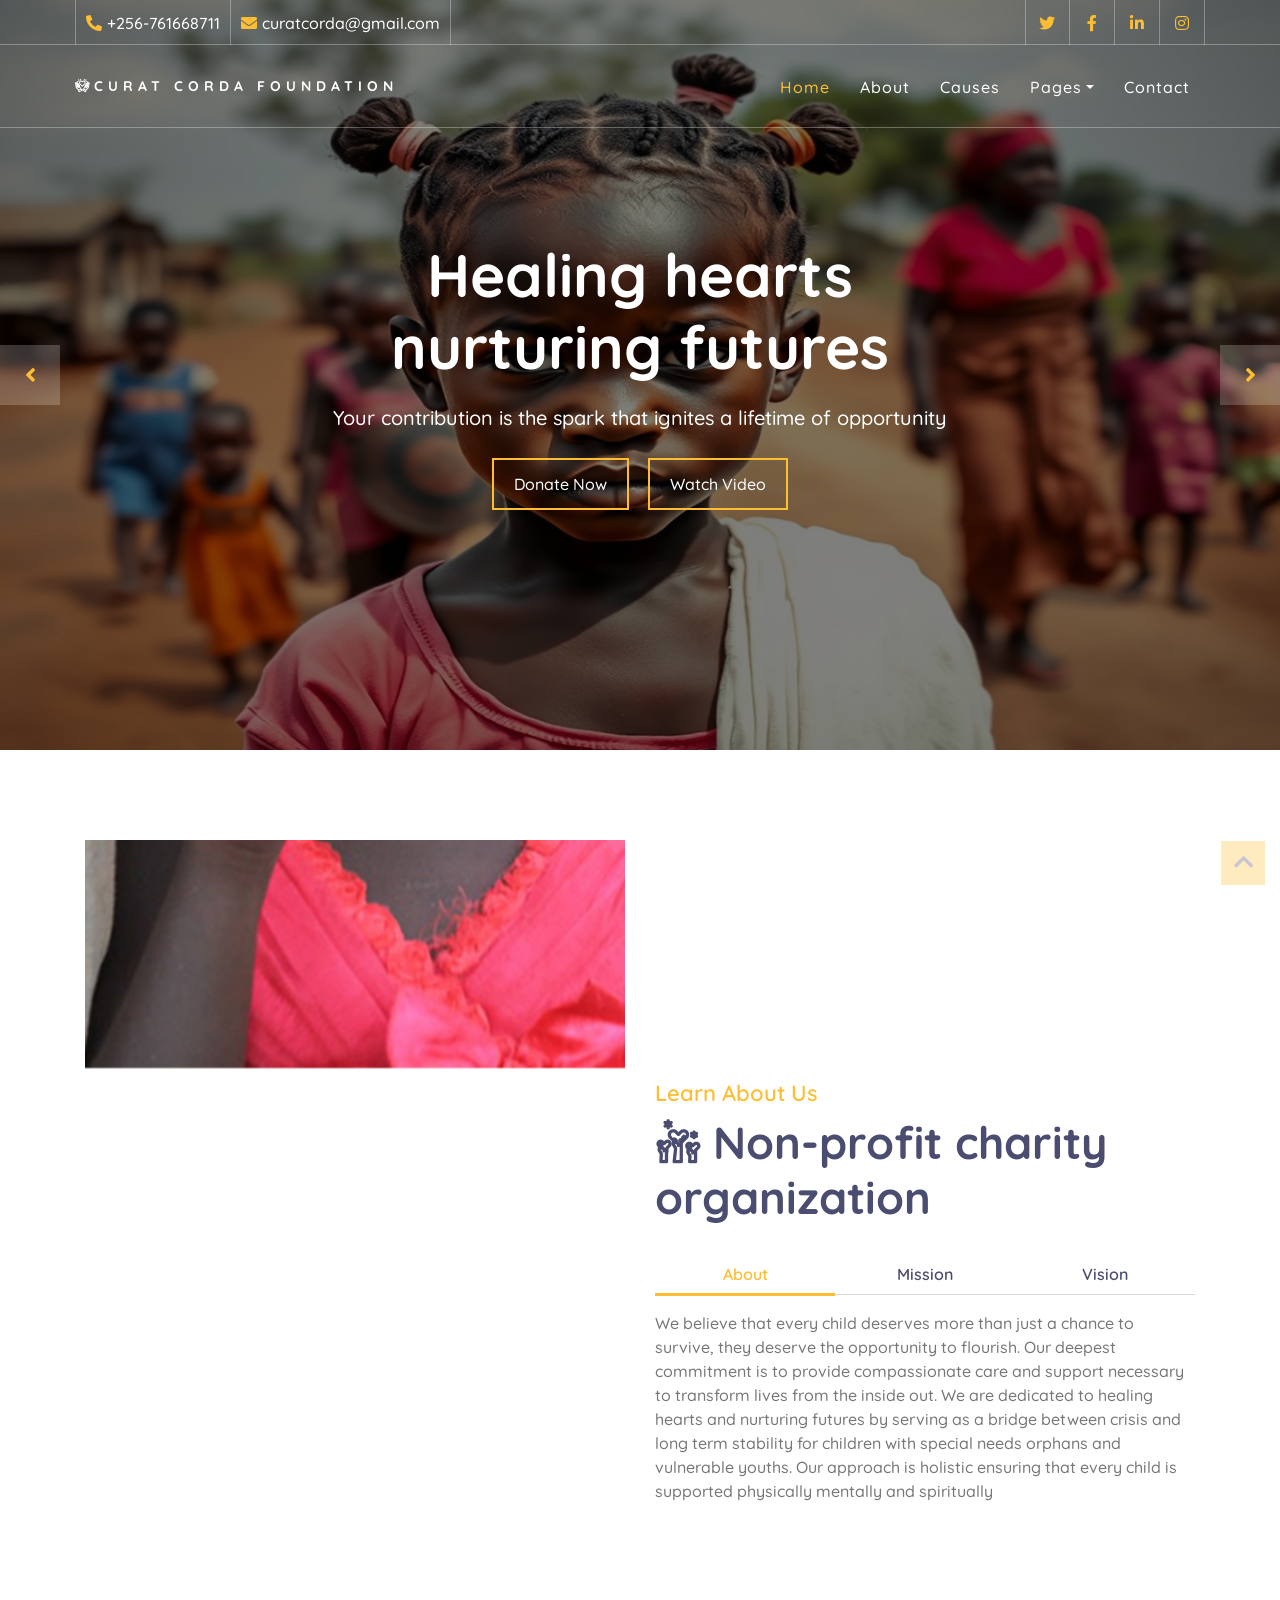
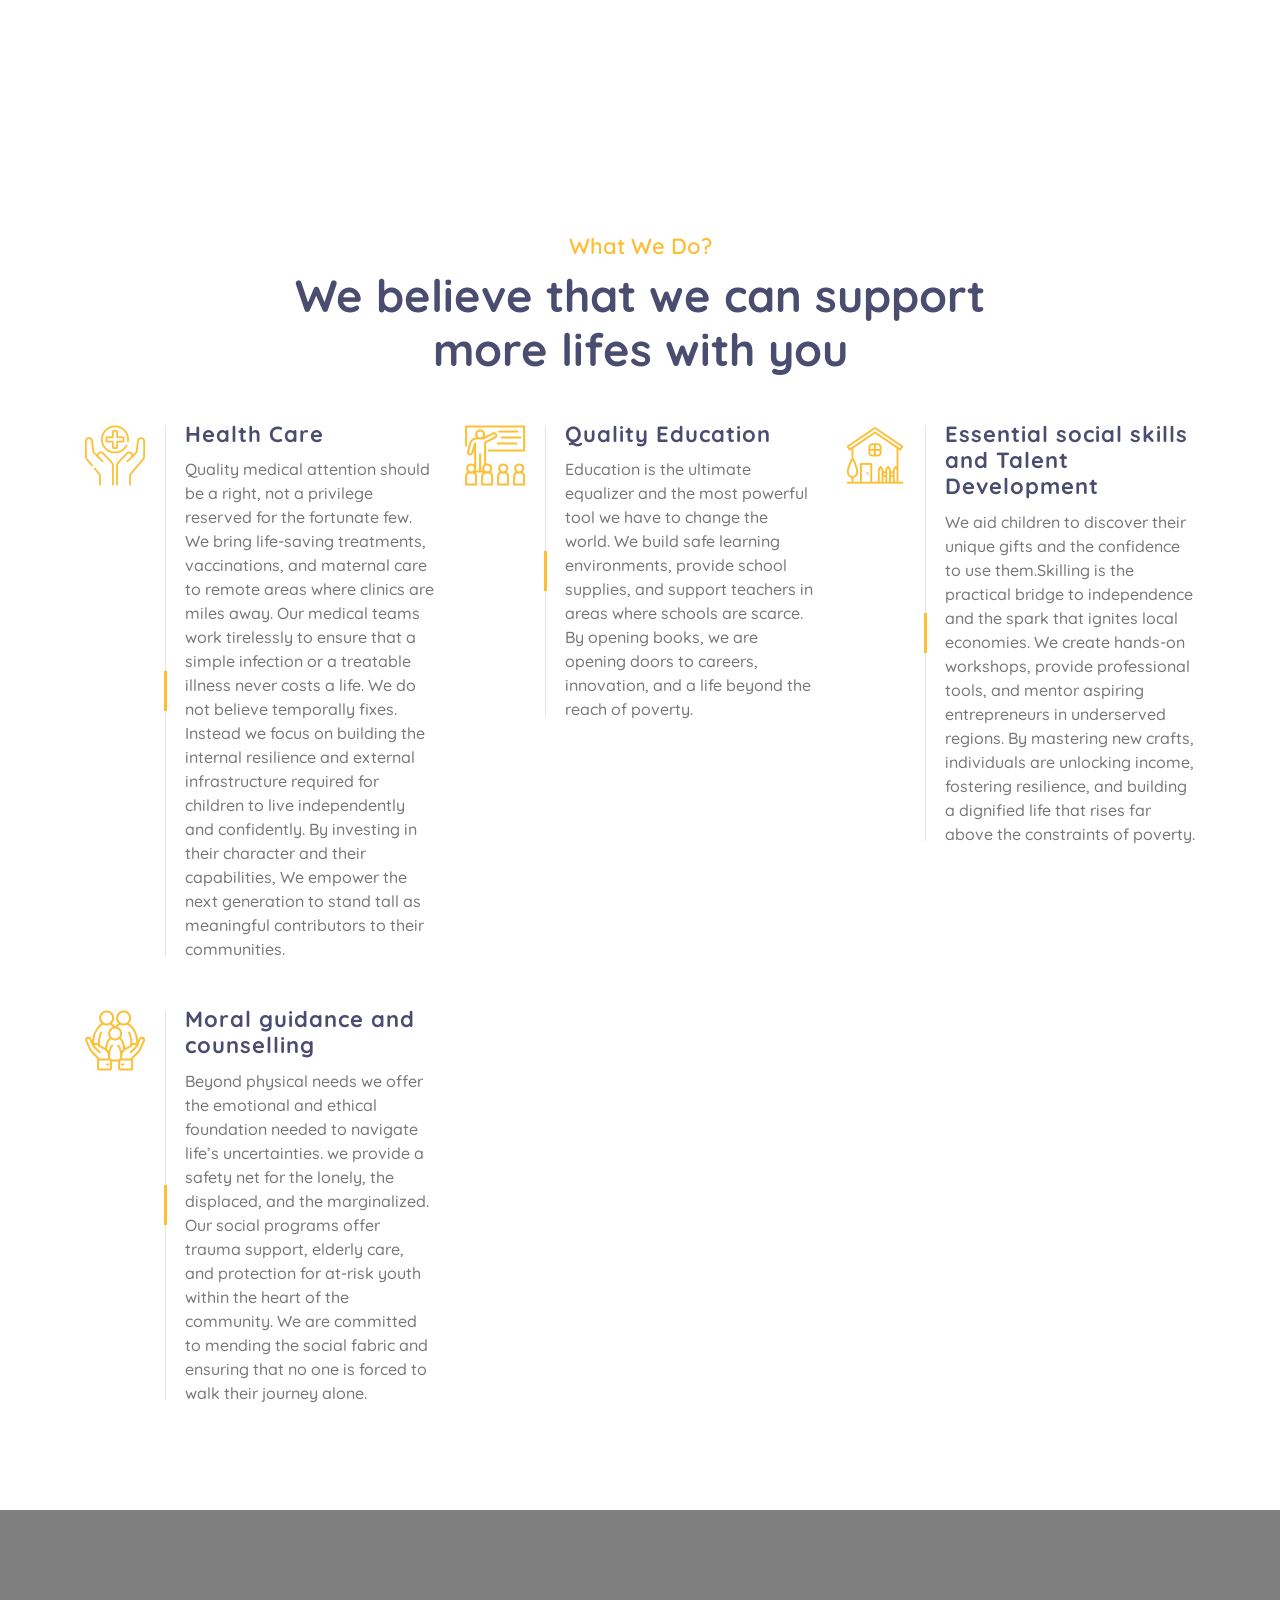
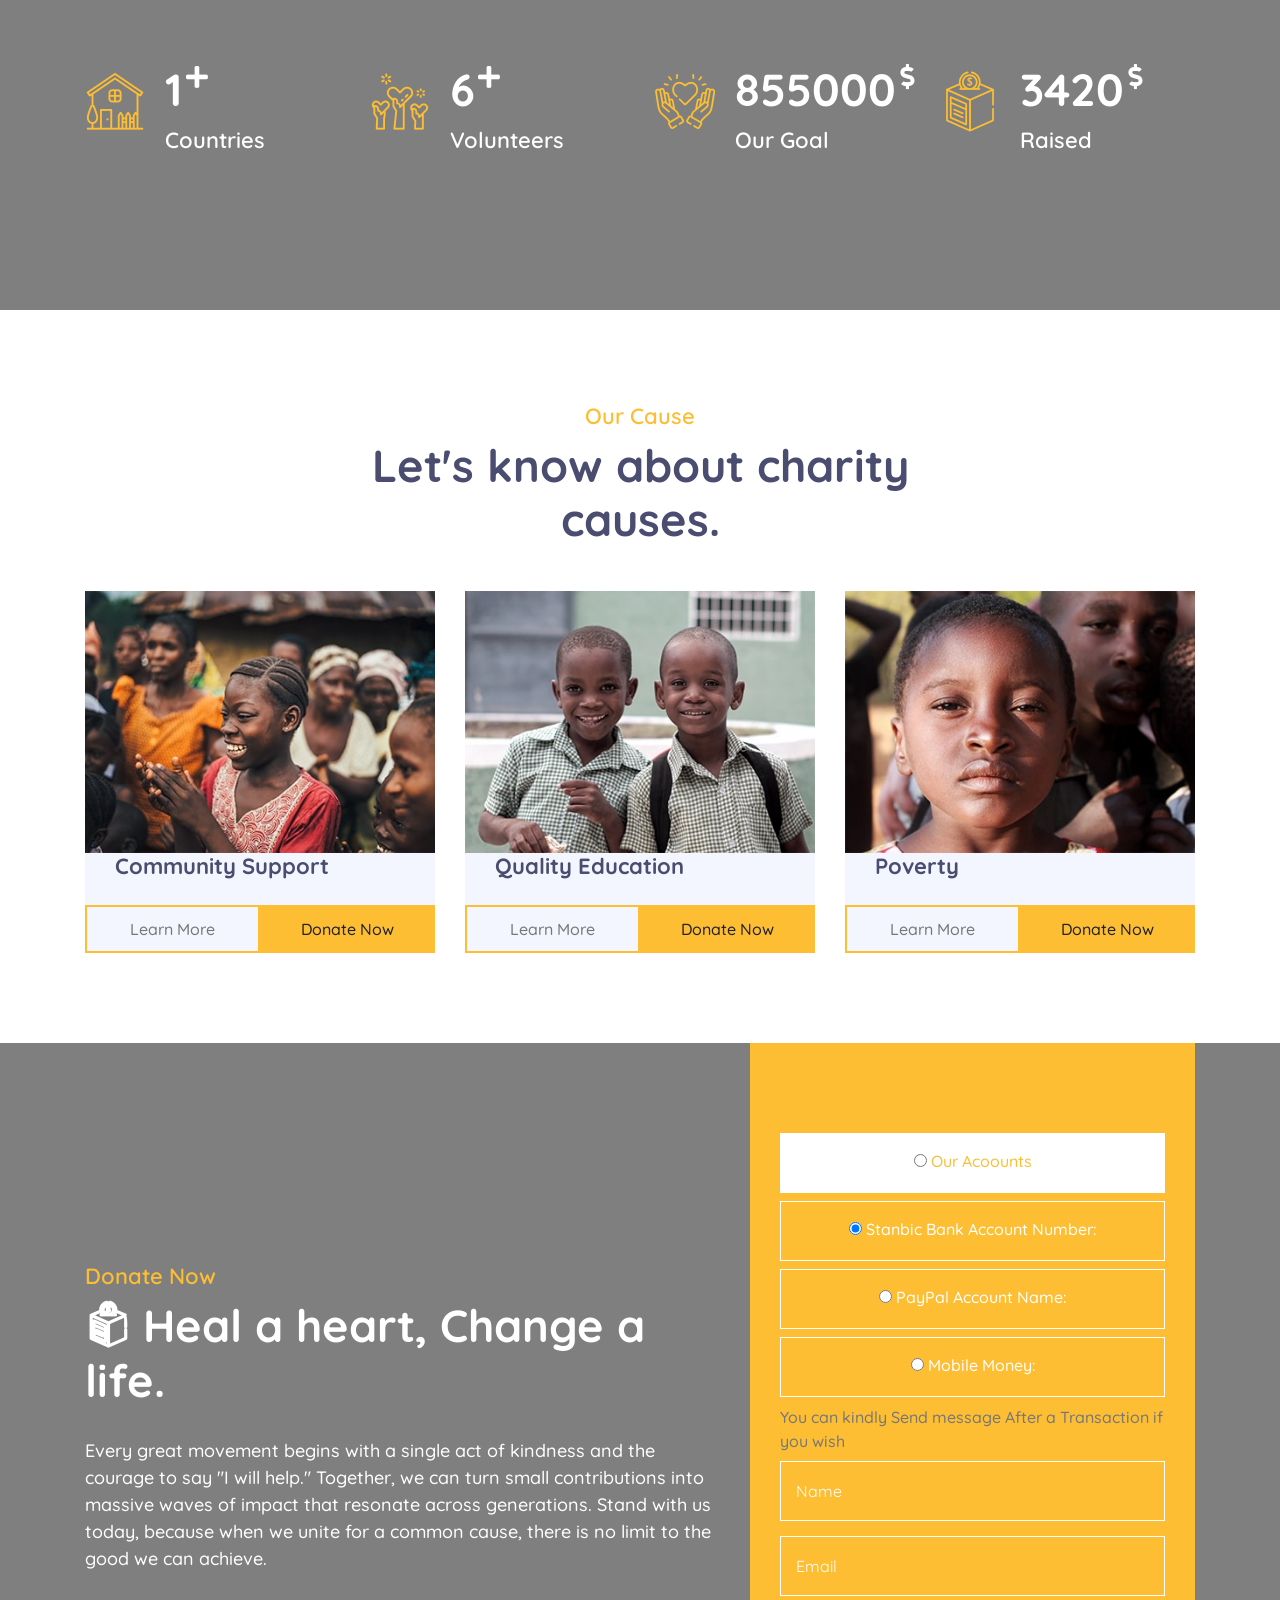
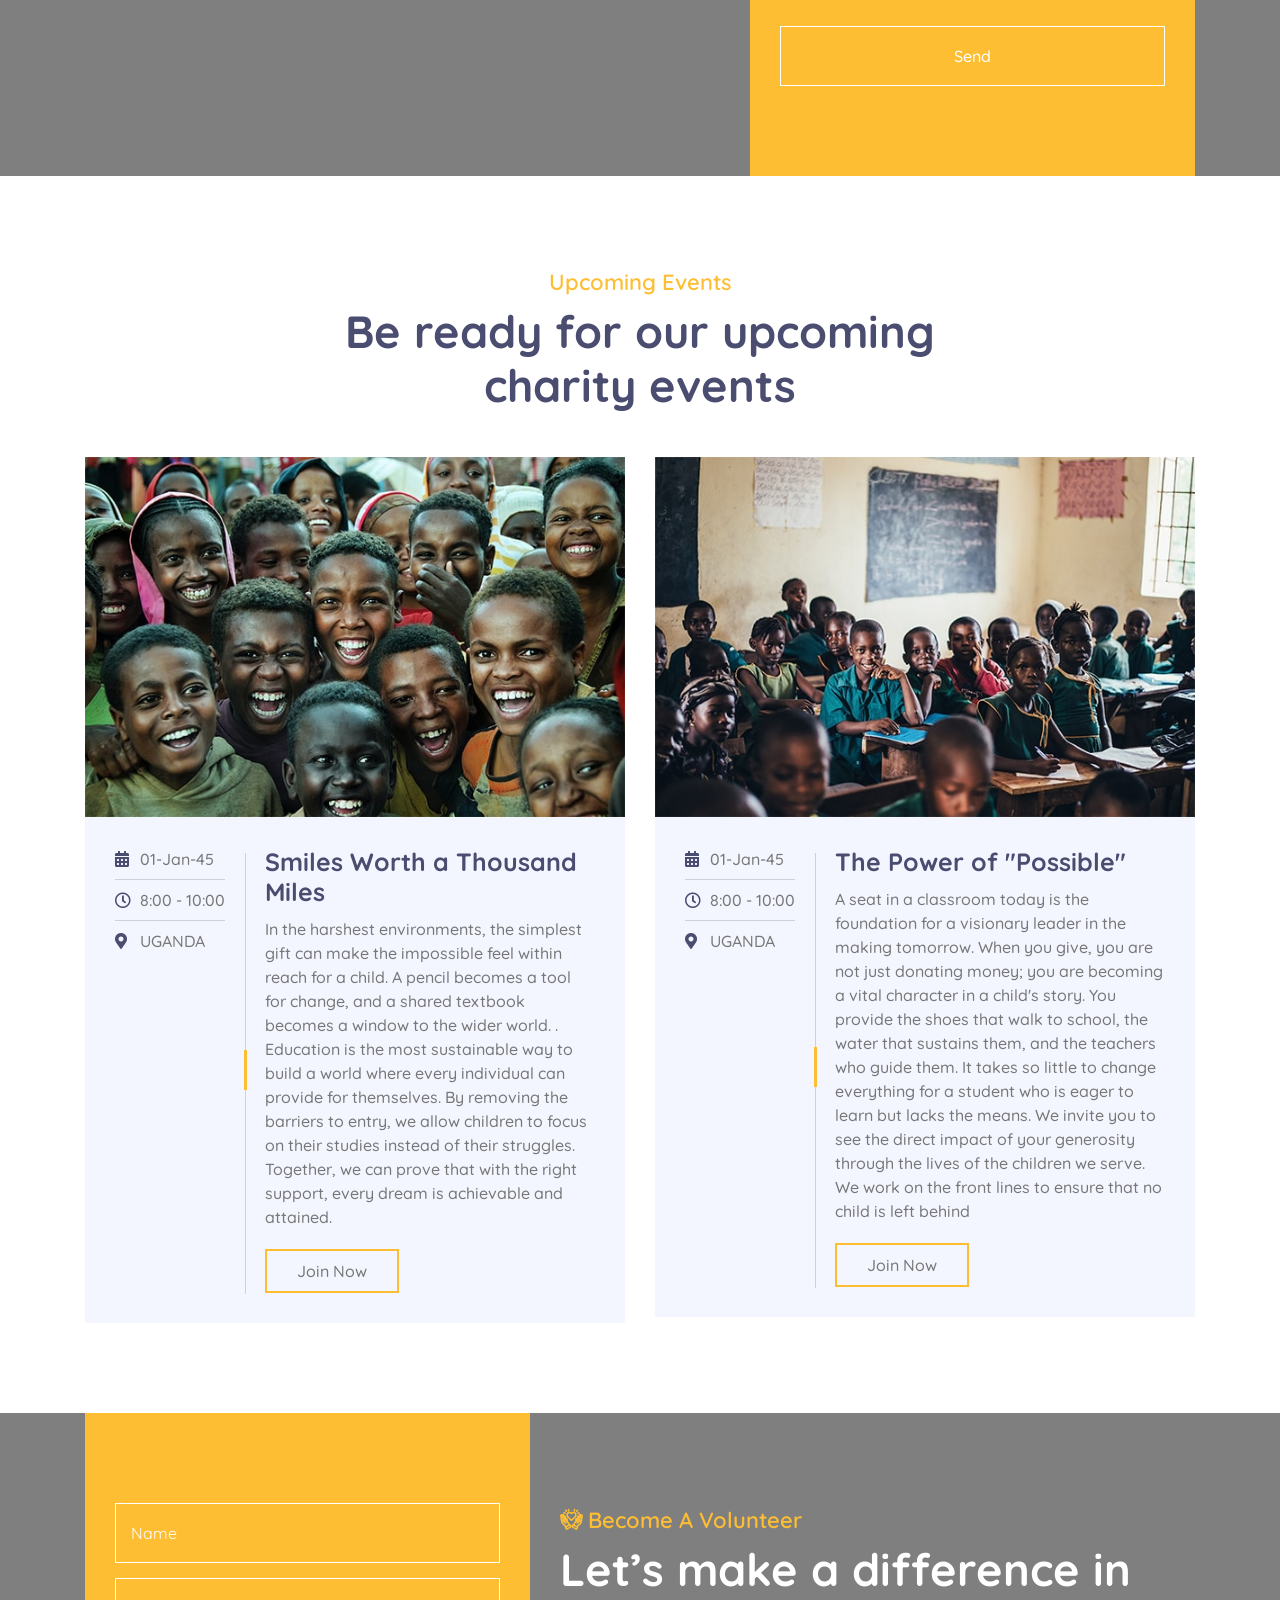
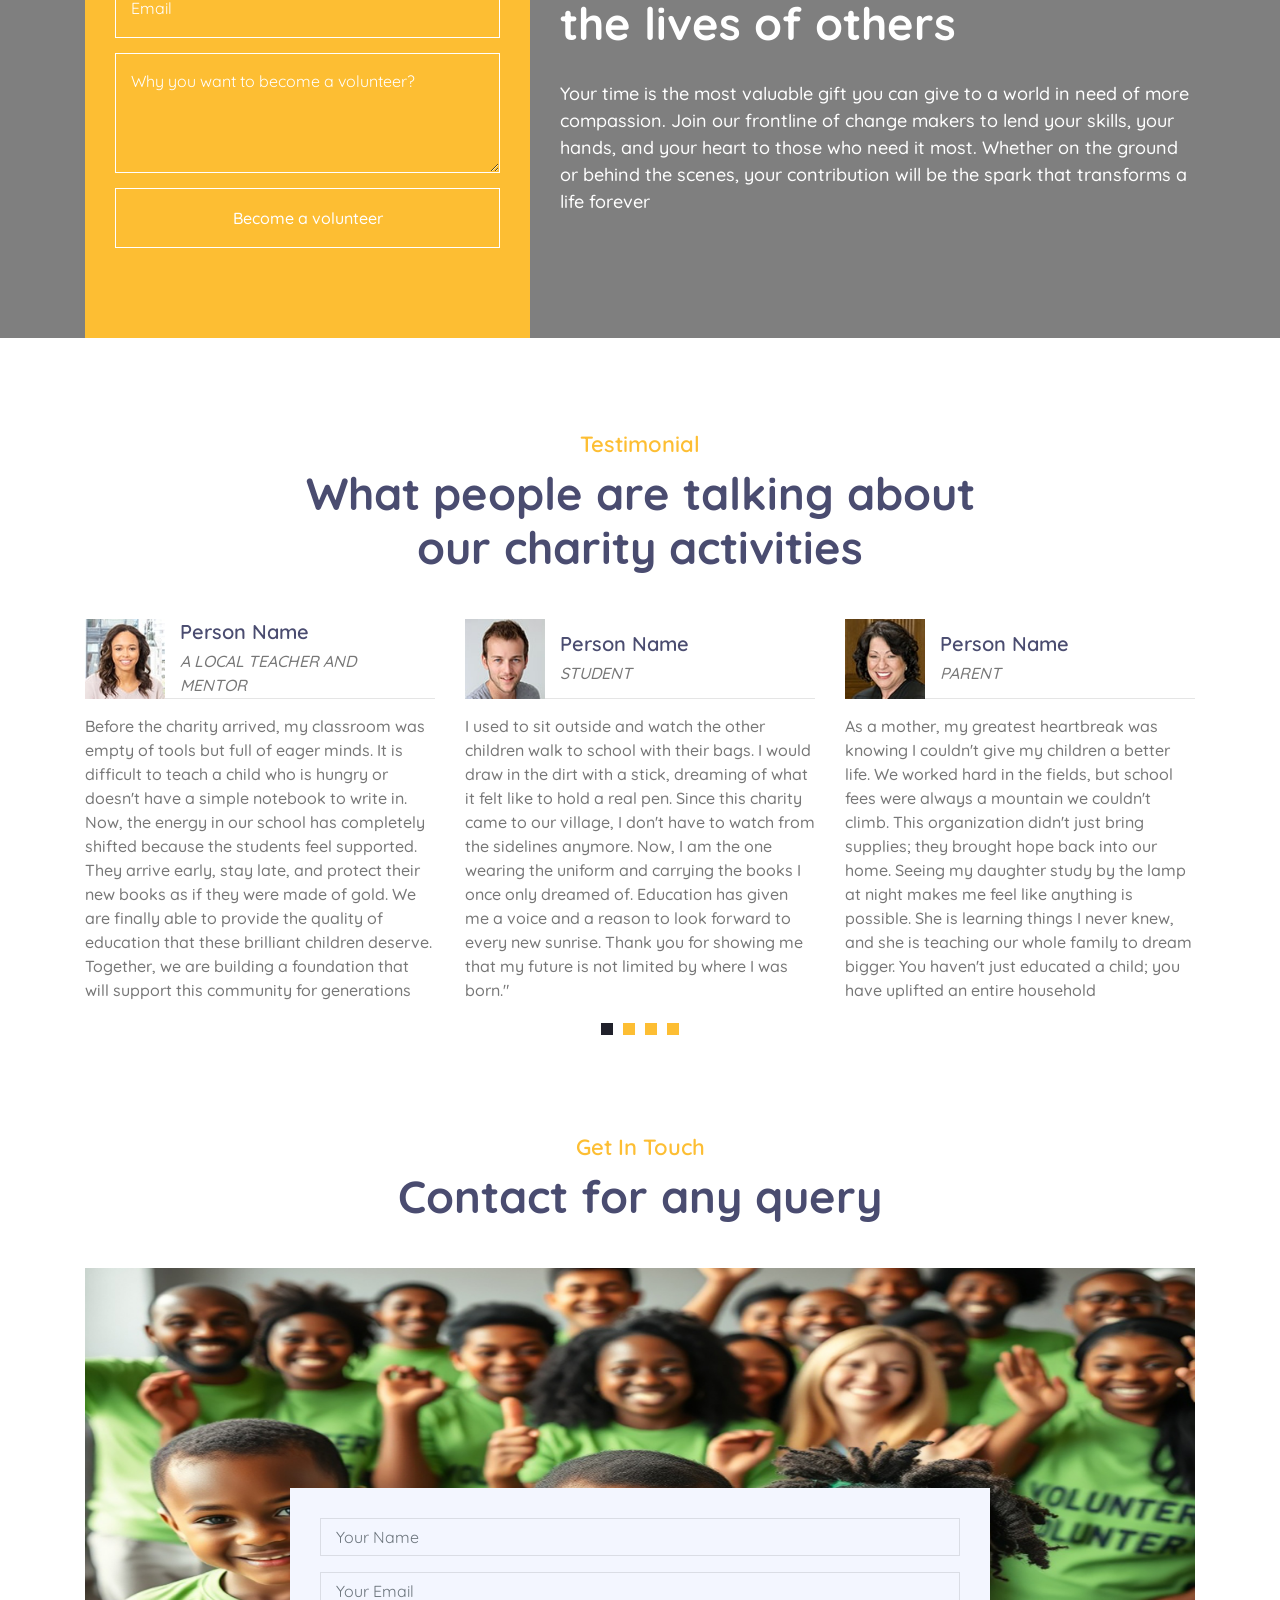
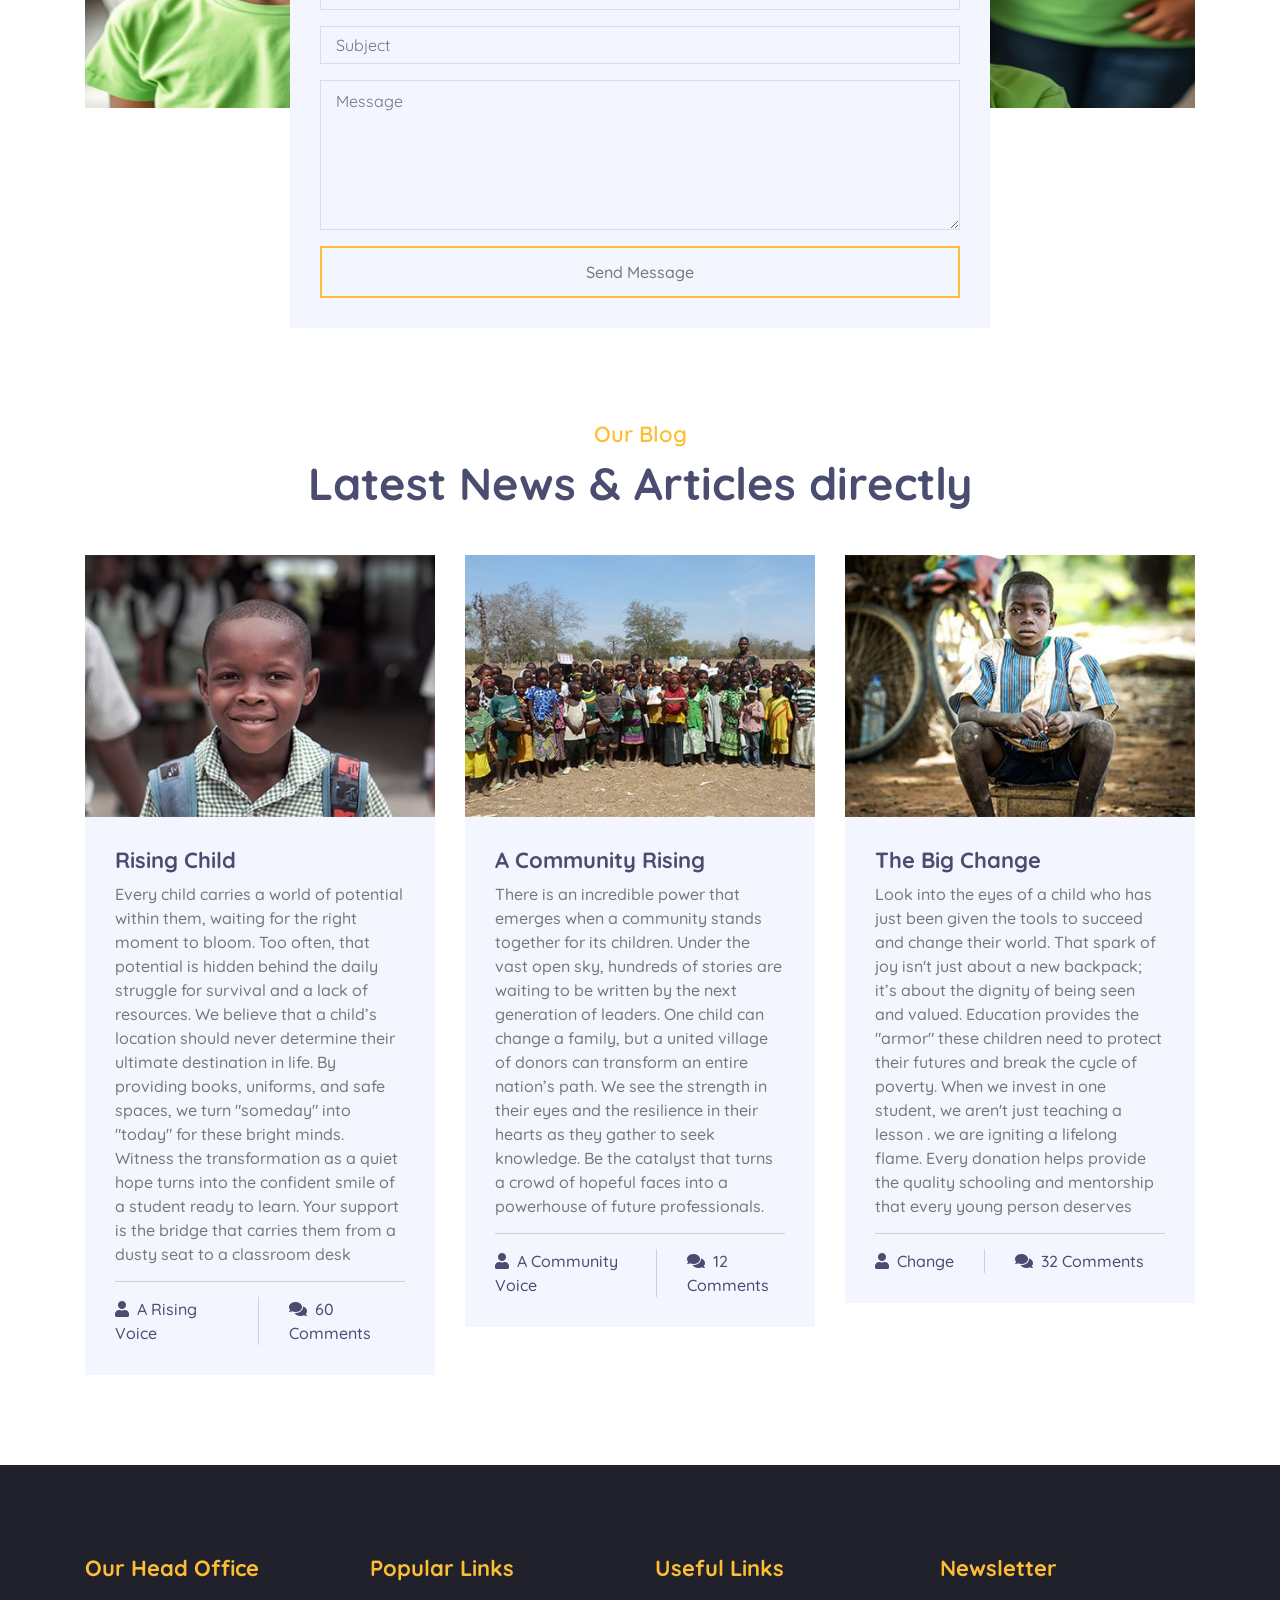
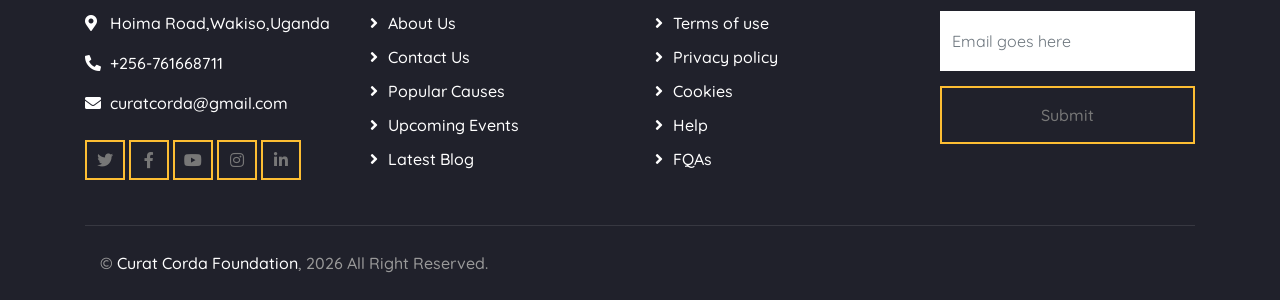
==== commit 4b23594c: "Change greeting from 'Hello' to 'Goodbye'" ====
--- a/index.html
+++ b/index.html
@@ -33,11 +33,11 @@
                         <div class="top-bar-left">
                             <div class="text">
                                 <i class="fa fa-phone-alt"></i>
-                                <p>+123 456 7890</p>
+                                <p>+256-761668711</p>
                             </div>
                             <div class="text">
                                 <i class="fa fa-envelope"></i>
-                                <p>info@example.com</p>
+                                <p>curatcorda@gmail.com</p>
                             </div>
                         </div>
                     </div>
@@ -292,7 +292,7 @@
                         <div class="facts-item">
                             <i class="flaticon-home"></i>
                             <div class="facts-text">
-                                <h3 class="facts-plus" data-toggle="counter-up">4</h3>
+                                <h3 class="facts-plus" data-toggle="counter-up">2</h3>
                                 <p>Countries</p>
                             </div>
                         </div>
@@ -301,7 +301,7 @@
                         <div class="facts-item">
                             <i class="flaticon-charity"></i>
                             <div class="facts-text">
-                                <h3 class="facts-plus" data-toggle="counter-up">100</h3>
+                                <h3 class="facts-plus" data-toggle="counter-up">10</h3>
                                 <p>Volunteers</p>
                             </div>
                         </div>
@@ -310,7 +310,7 @@
                         <div class="facts-item">
                             <i class="flaticon-kindness"></i>
                             <div class="facts-text">
-                                <h3 class="facts-dollar" data-toggle="counter-up">1000000</h3>
+                                <h3 class="facts-dollar" data-toggle="counter-up">1500000</h3>
                                 <p>Our Goal</p>
                             </div>
                         </div>
@@ -319,7 +319,7 @@
                         <div class="facts-item">
                             <i class="flaticon-donation"></i>
                             <div class="facts-text">
-                                <h3 class="facts-dollar" data-toggle="counter-up">1000</h3>
+                                <h3 class="facts-dollar" data-toggle="counter-up">6000</h3>
                                 <p>Raised</p>
                             </div>
                         </div>
@@ -724,8 +724,8 @@
                         <div class="footer-contact">
                             <h2>Our Head Office</h2>
                             <p><i class="fa fa-map-marker-alt"></i>Hoima Road,Wakiso,Uganda</p>
-                            <p><i class="fa fa-phone-alt"></i>+012 345 67890</p>
-                            <p><i class="fa fa-envelope"></i>info@example.com</p>
+                            <p><i class="fa fa-phone-alt"></i>+256-761668711</p>
+                            <p><i class="fa fa-envelope"></i>curatcorda@gmail.com</p>
                             <div class="footer-social">
                                 <a class="btn btn-custom" href=""><i class="fab fa-twitter"></i></a>
                                 <a class="btn btn-custom" href=""><i class="fab fa-facebook-f"></i></a>
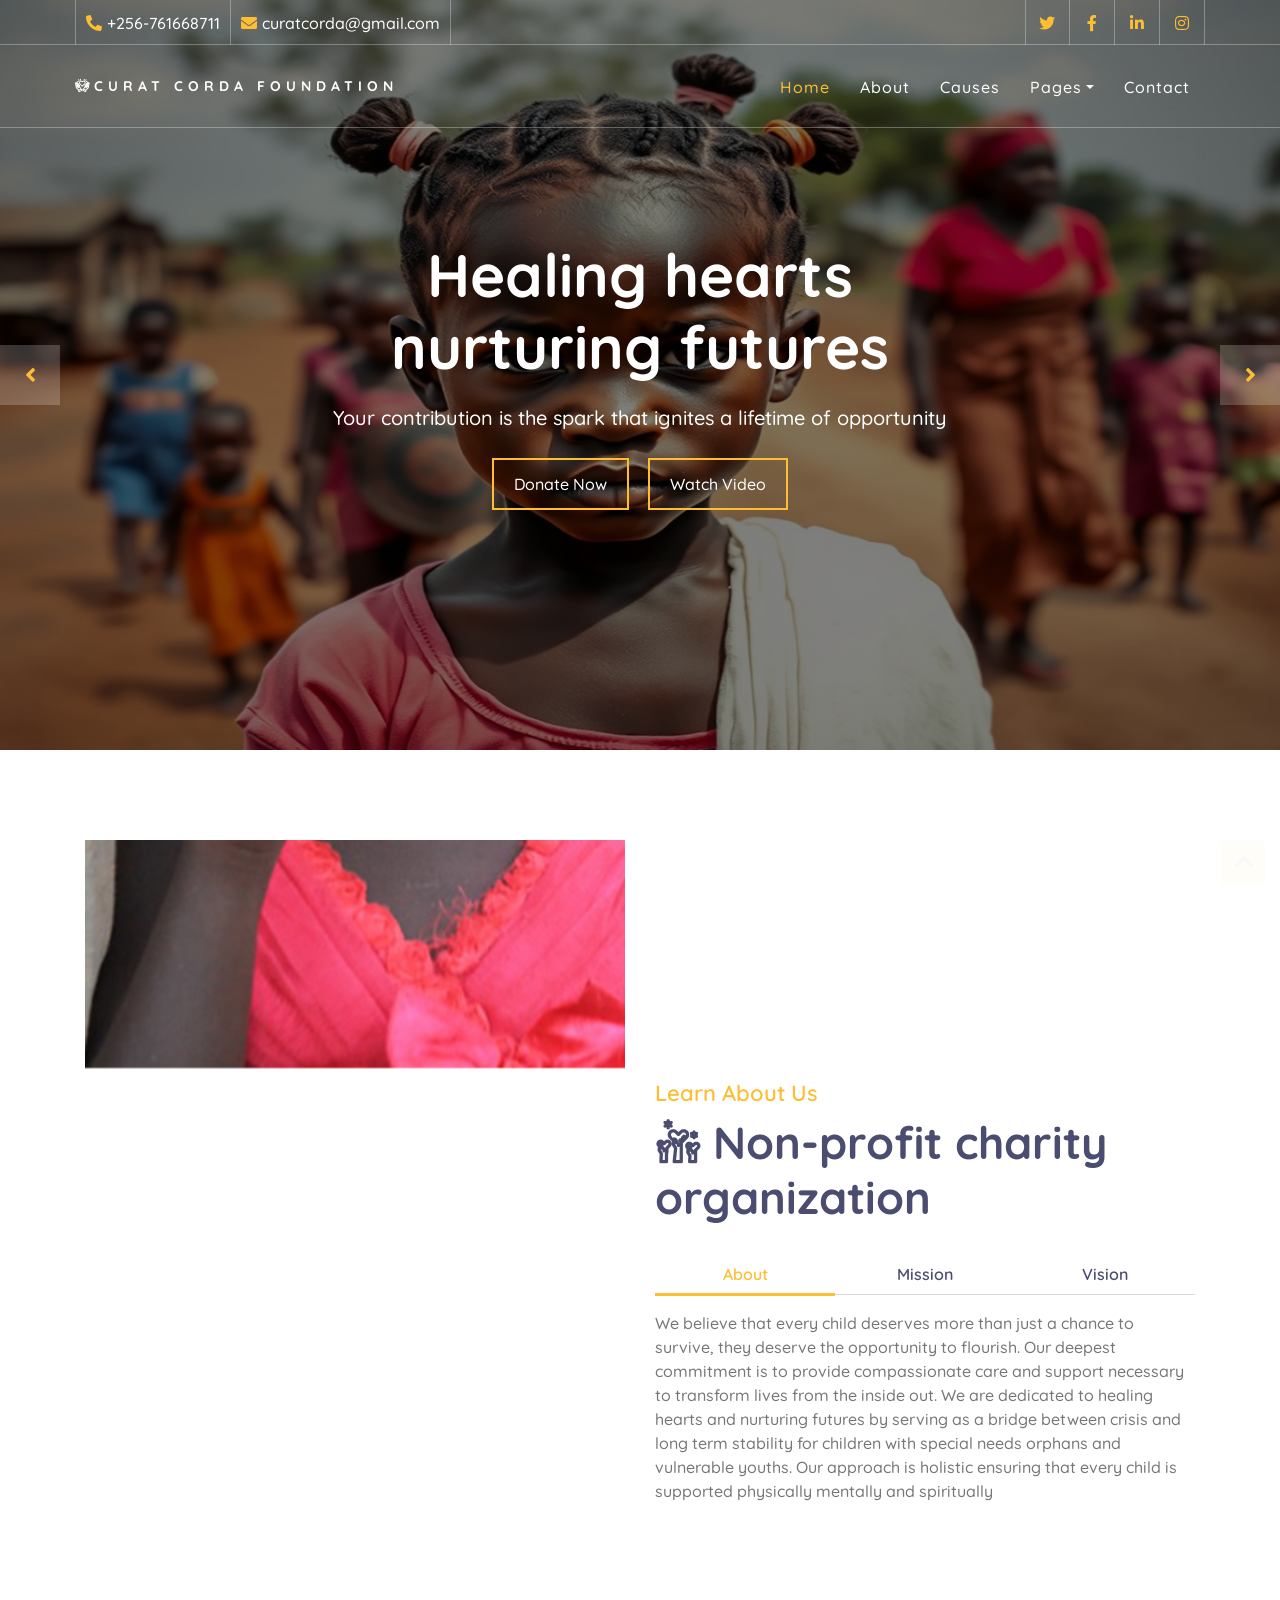
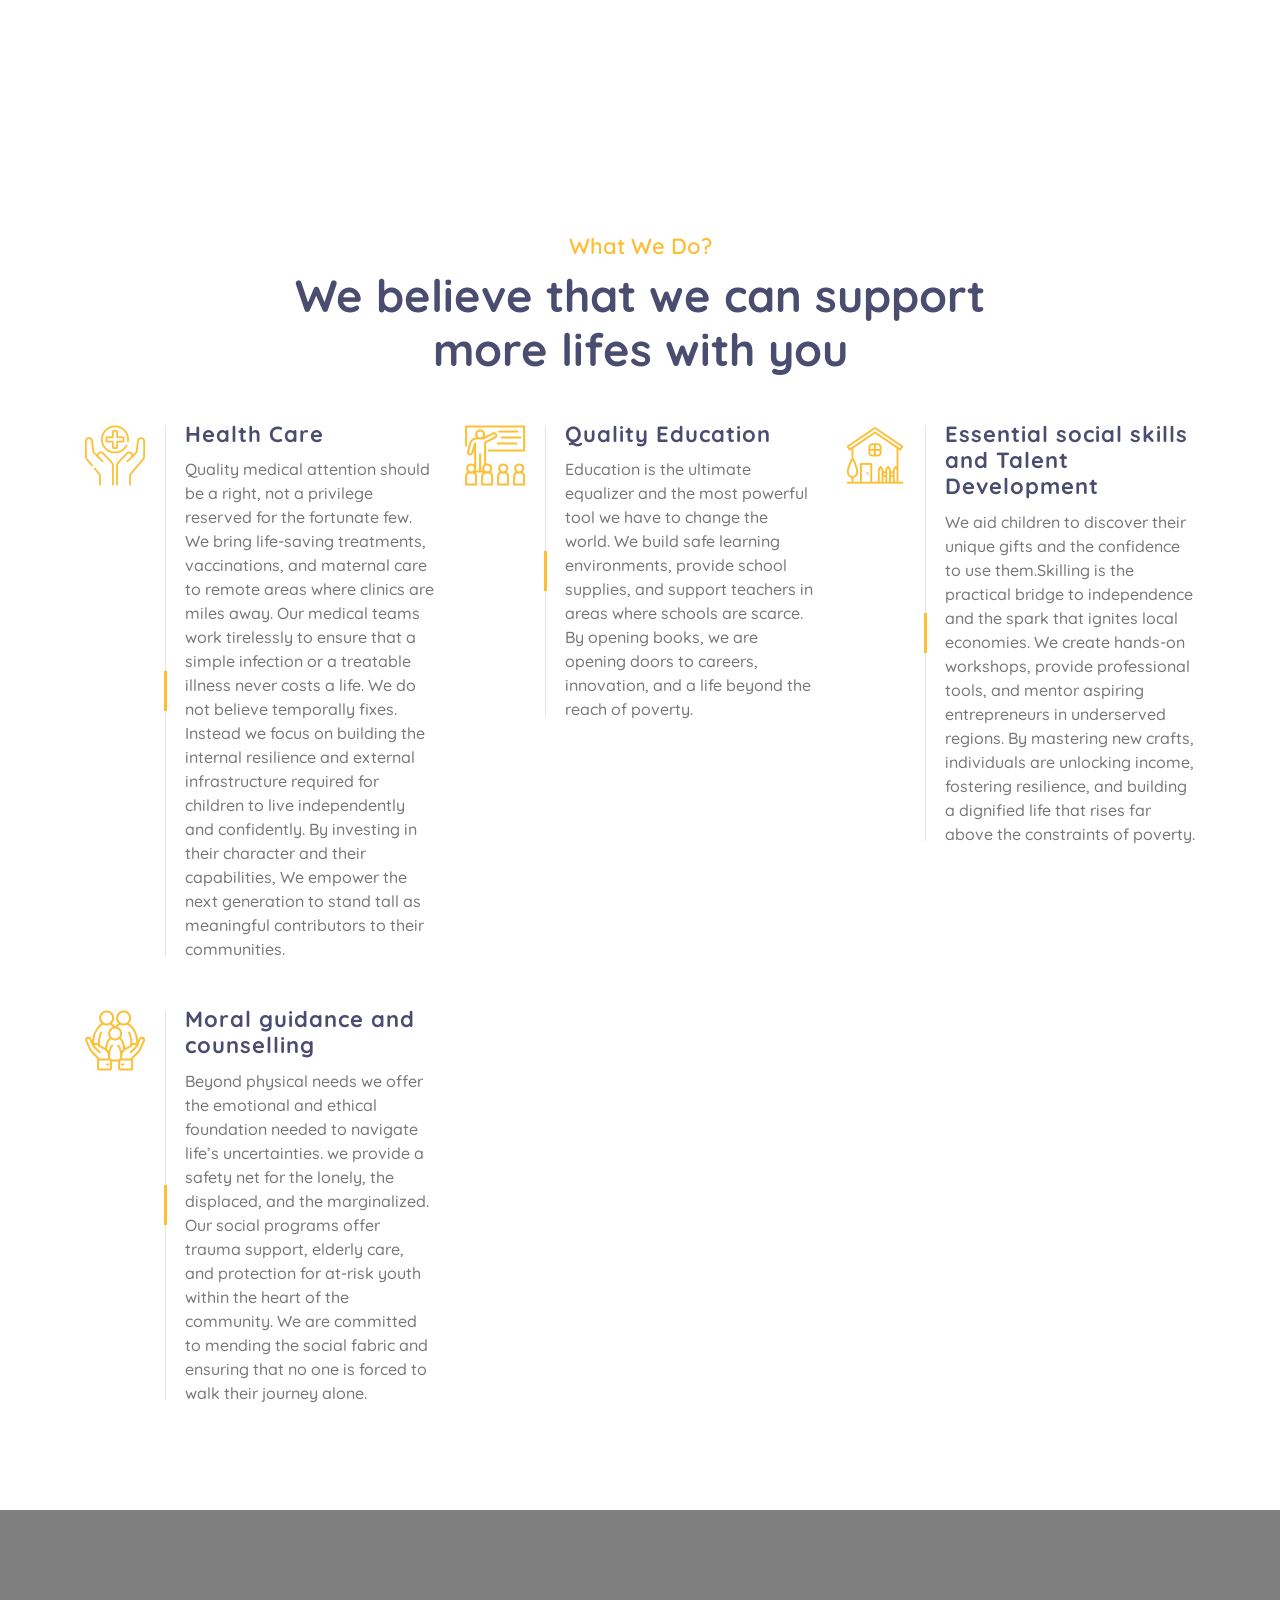
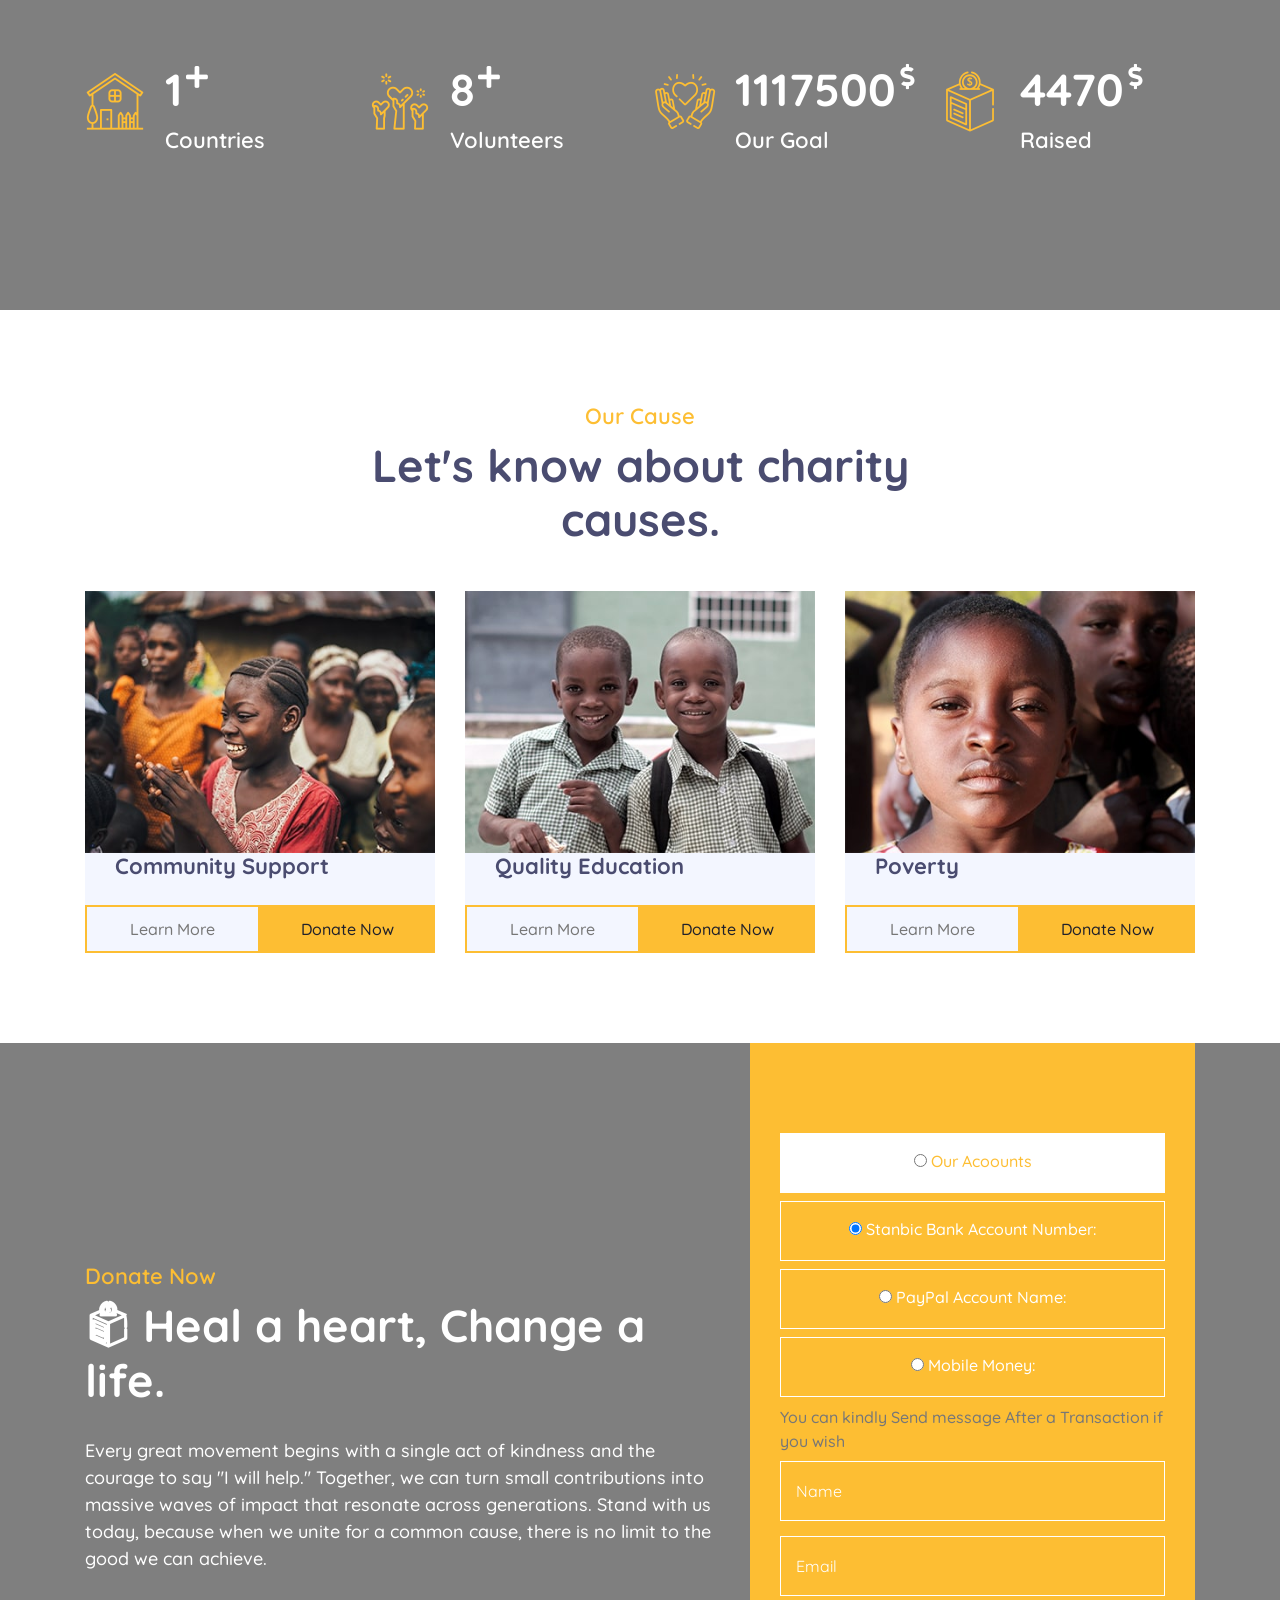
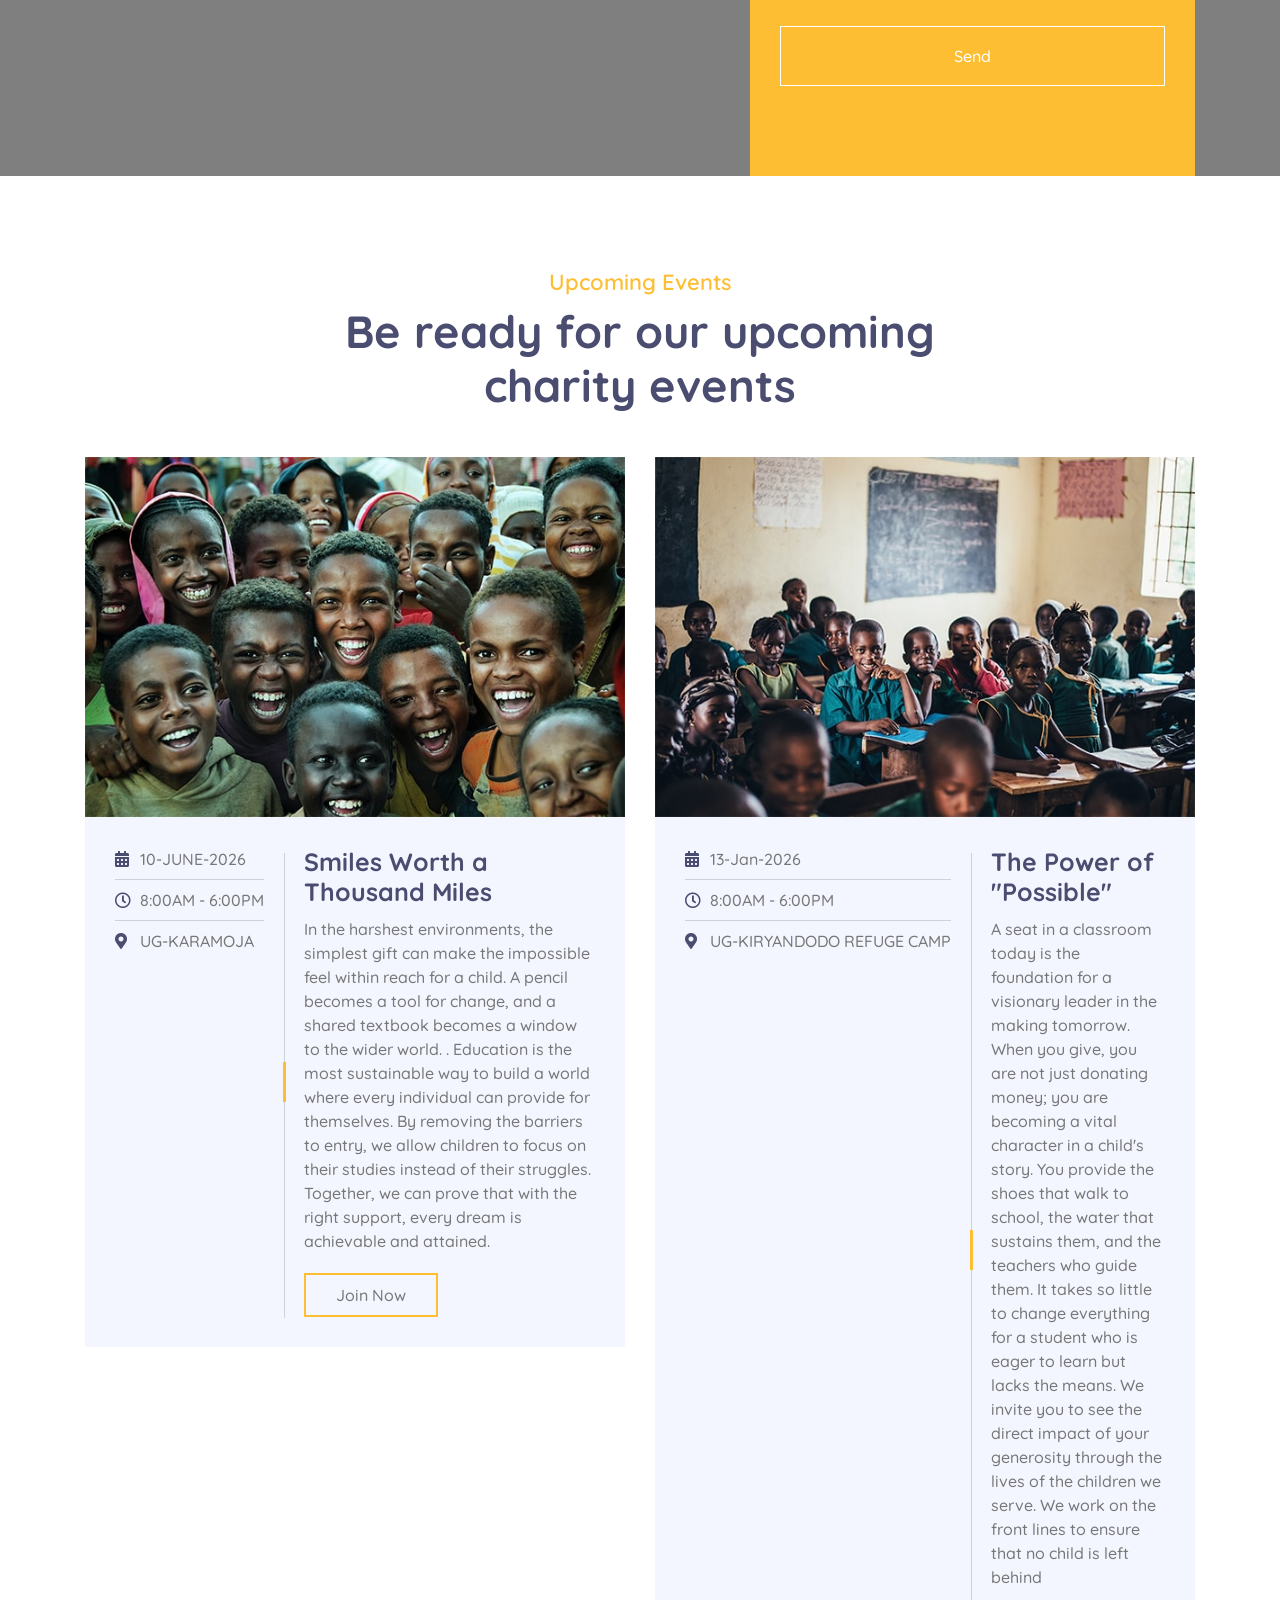
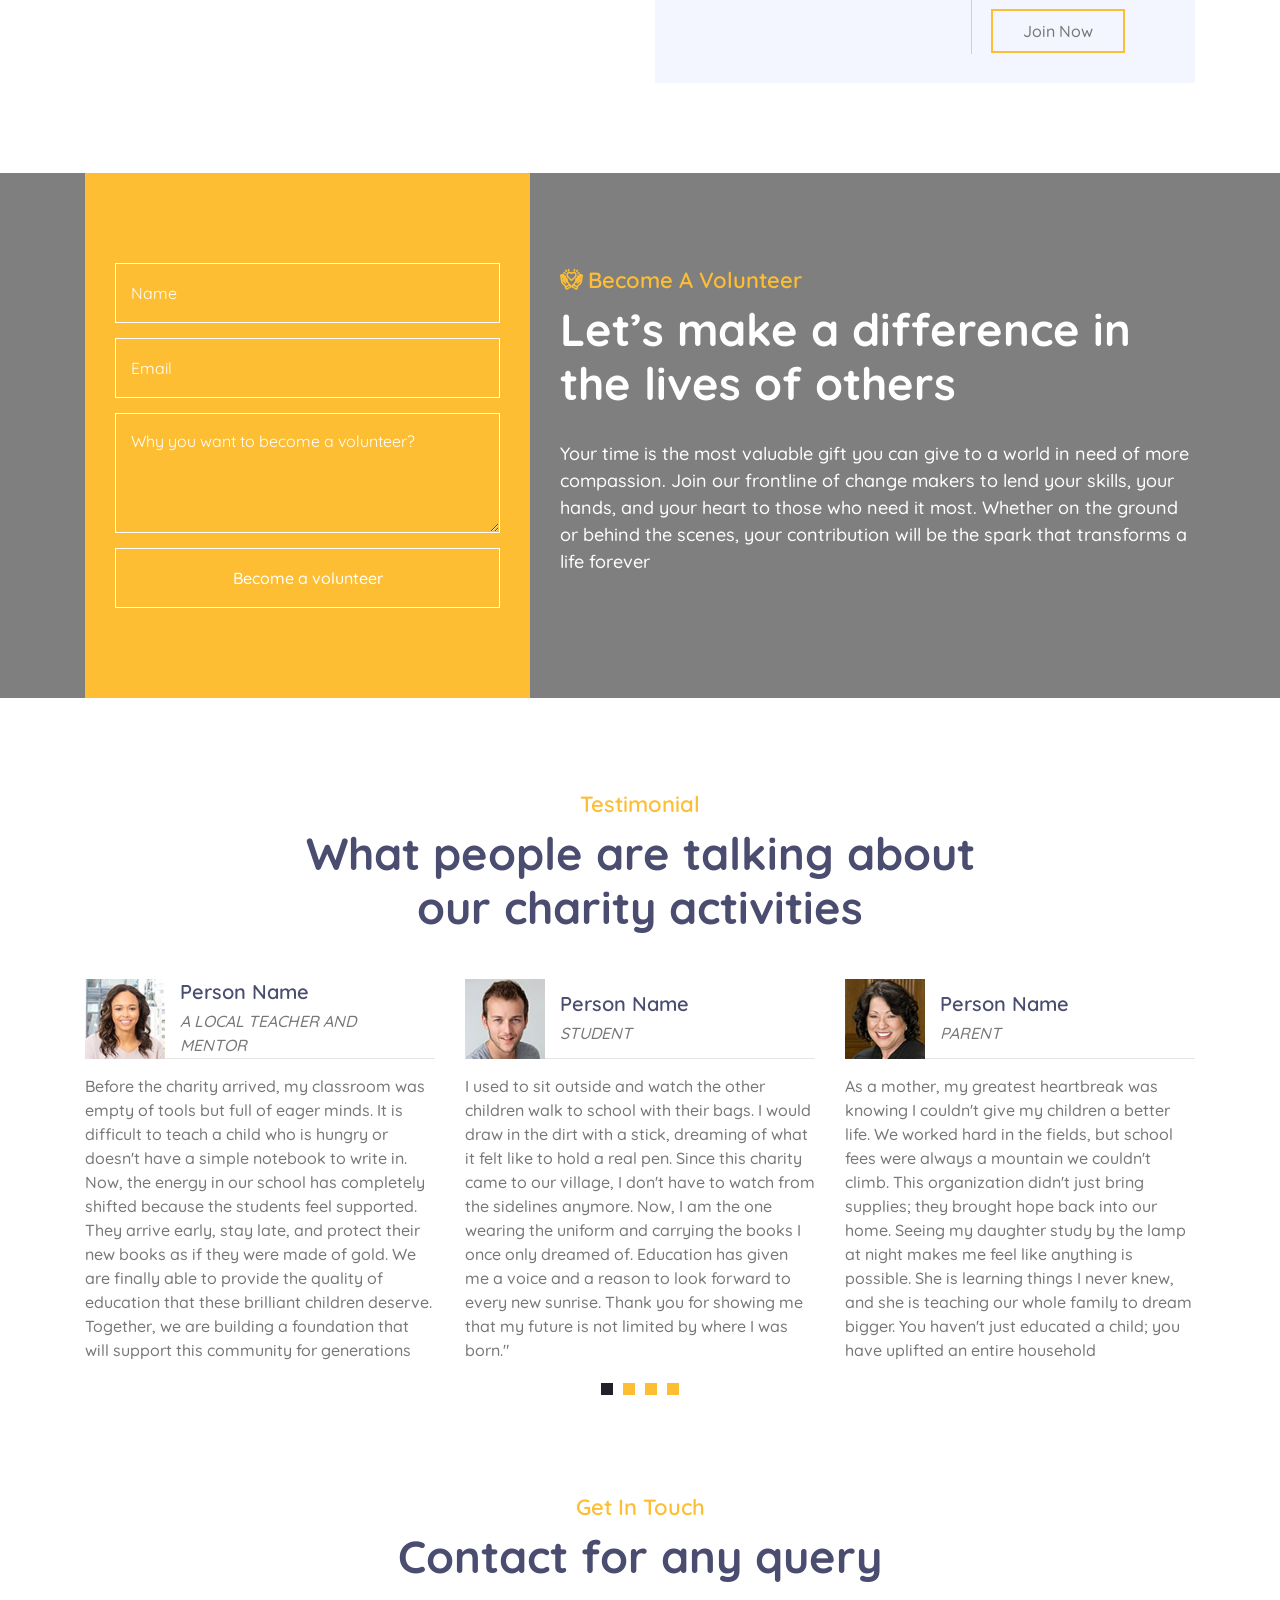
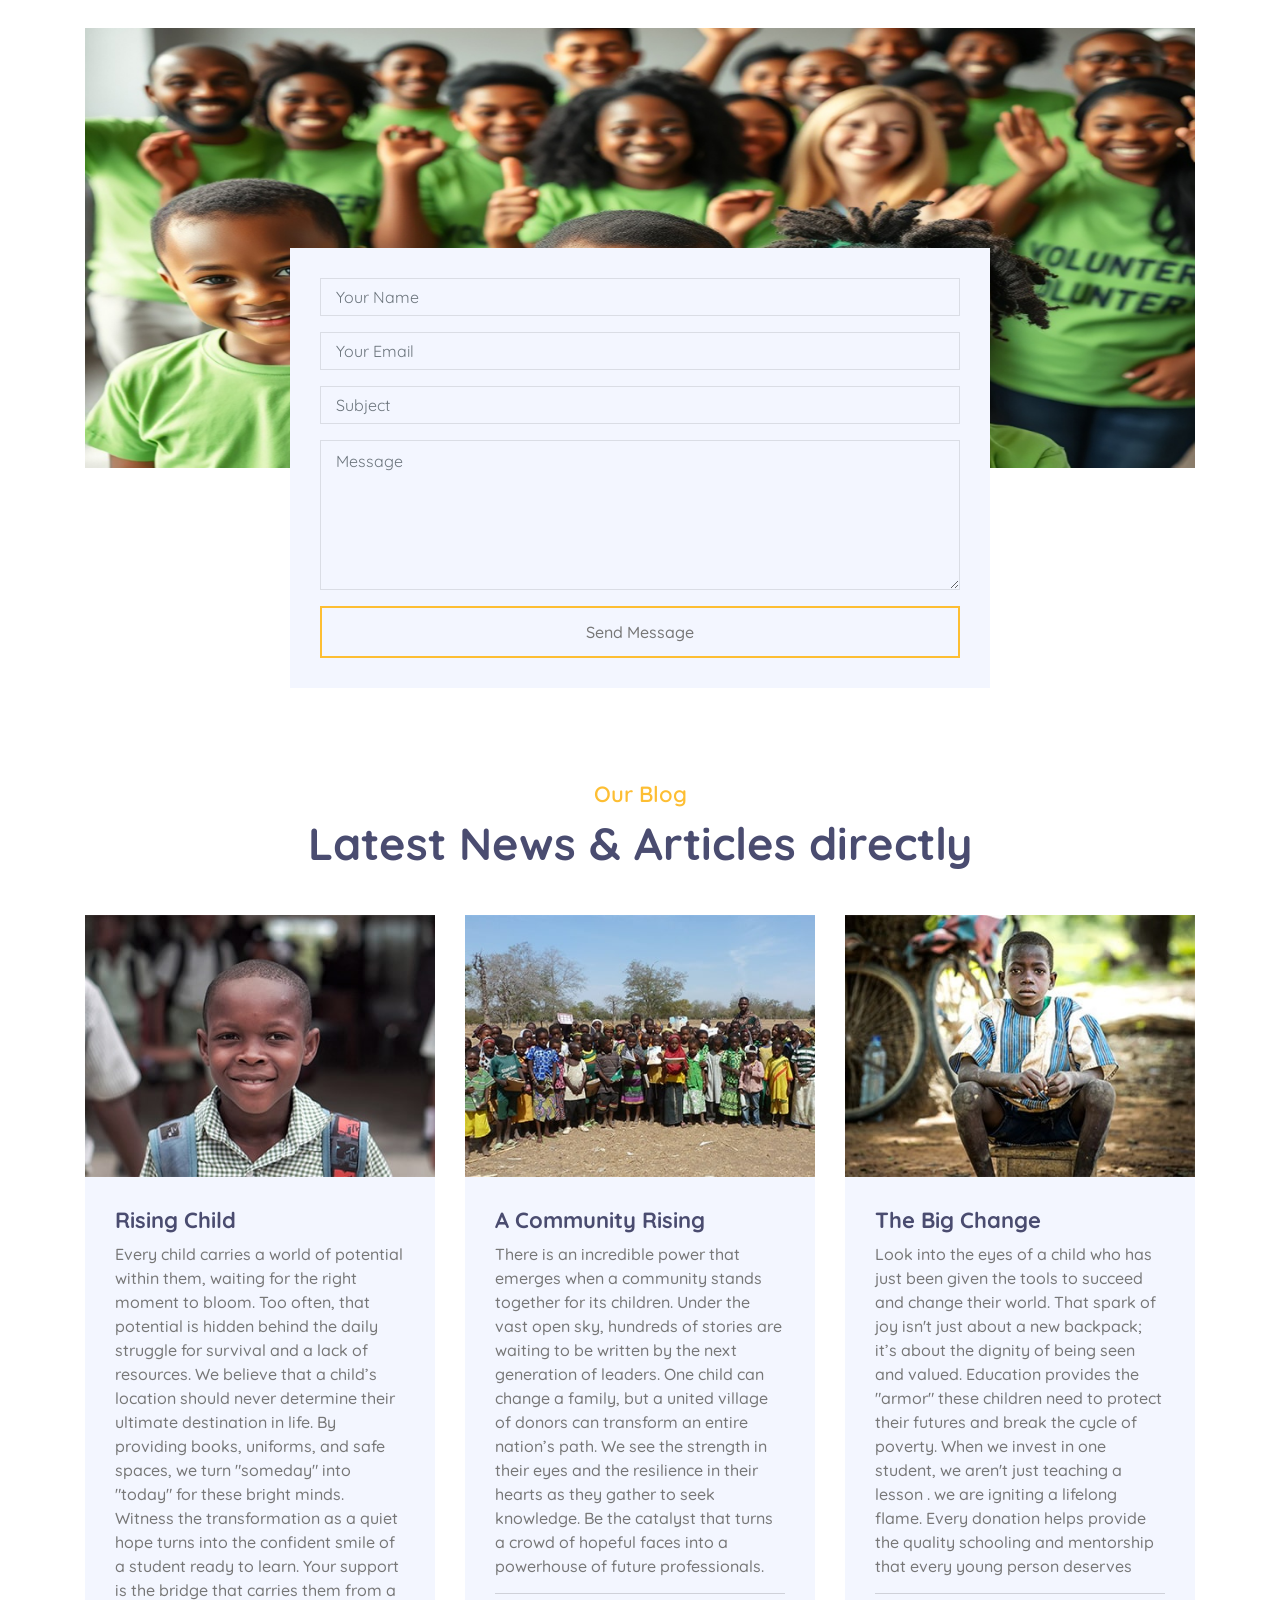
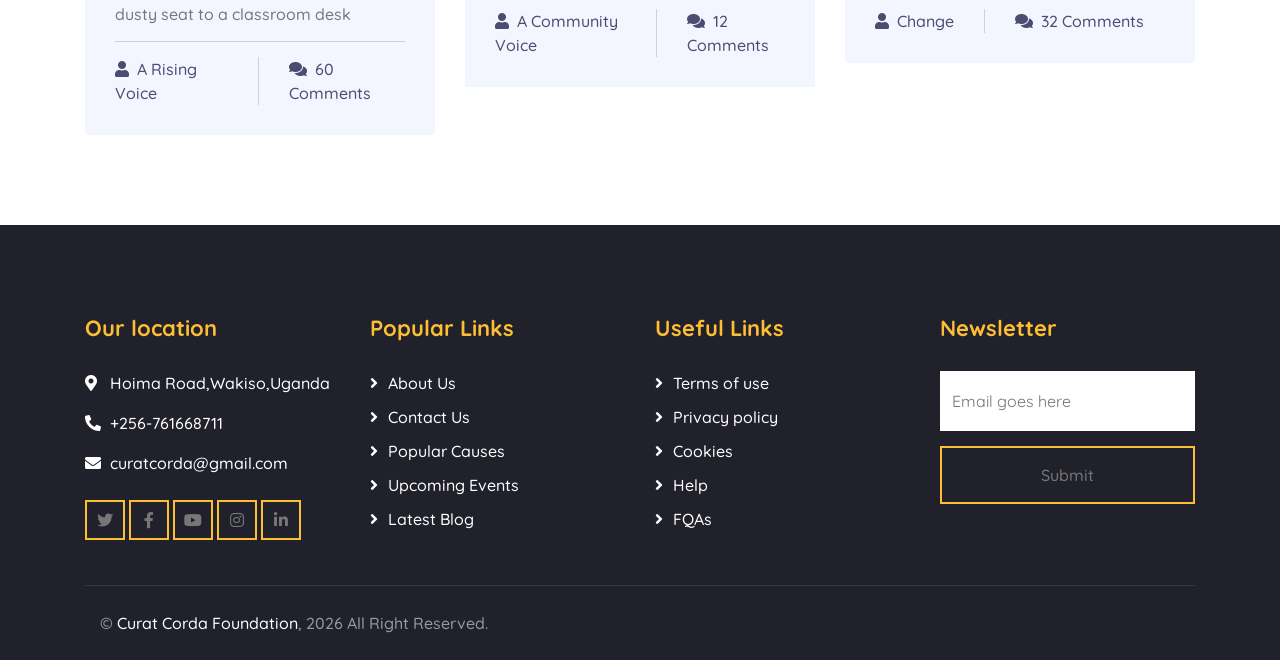
==== commit 7a6b627a: "Update index.html" ====
--- a/index.html
+++ b/index.html
@@ -462,9 +462,9 @@
                             <img src="img/event-1.jpg" alt="Image">
                             <div class="event-content">
                                 <div class="event-meta">
-                                    <p><i class="fa fa-calendar-alt"></i>01-Jan-45</p>
-                                    <p><i class="far fa-clock"></i>8:00 - 10:00</p>
-                                    <p><i class="fa fa-map-marker-alt"></i>UGANDA</p>
+                                    <p><i class="fa fa-calendar-alt"></i>10-JUNE-2026</p>
+                                    <p><i class="far fa-clock"></i>8:00AM - 6:00PM</p>
+                                    <p><i class="fa fa-map-marker-alt"></i>UG-KARAMOJA</p>
                                 </div>
                                 <div class="event-text">
                                     <h3>Smiles Worth a Thousand Miles</h3>
@@ -481,9 +481,9 @@
                             <img src="img/event-2.jpg" alt="Image">
                             <div class="event-content">
                                 <div class="event-meta">
-                                    <p><i class="fa fa-calendar-alt"></i>01-Jan-45</p>
-                                    <p><i class="far fa-clock"></i>8:00 - 10:00</p>
-                                    <p><i class="fa fa-map-marker-alt"></i>UGANDA</p>
+                                    <p><i class="fa fa-calendar-alt"></i>13-Jan-2026</p>
+                                    <p><i class="far fa-clock"></i>8:00AM - 6:00PM</p>
+                                    <p><i class="fa fa-map-marker-alt"></i>UG-KIRYANDODO REFUGE CAMP</p>
                                 </div>
                                 <div class="event-text">
                                     <h3>The Power of "Possible"</h3>
@@ -722,7 +722,7 @@
                 <div class="row">
                     <div class="col-lg-3 col-md-6">
                         <div class="footer-contact">
-                            <h2>Our Head Office</h2>
+                            <h2>Our location</h2>
                             <p><i class="fa fa-map-marker-alt"></i>Hoima Road,Wakiso,Uganda</p>
                             <p><i class="fa fa-phone-alt"></i>+256-761668711</p>
                             <p><i class="fa fa-envelope"></i>curatcorda@gmail.com</p>
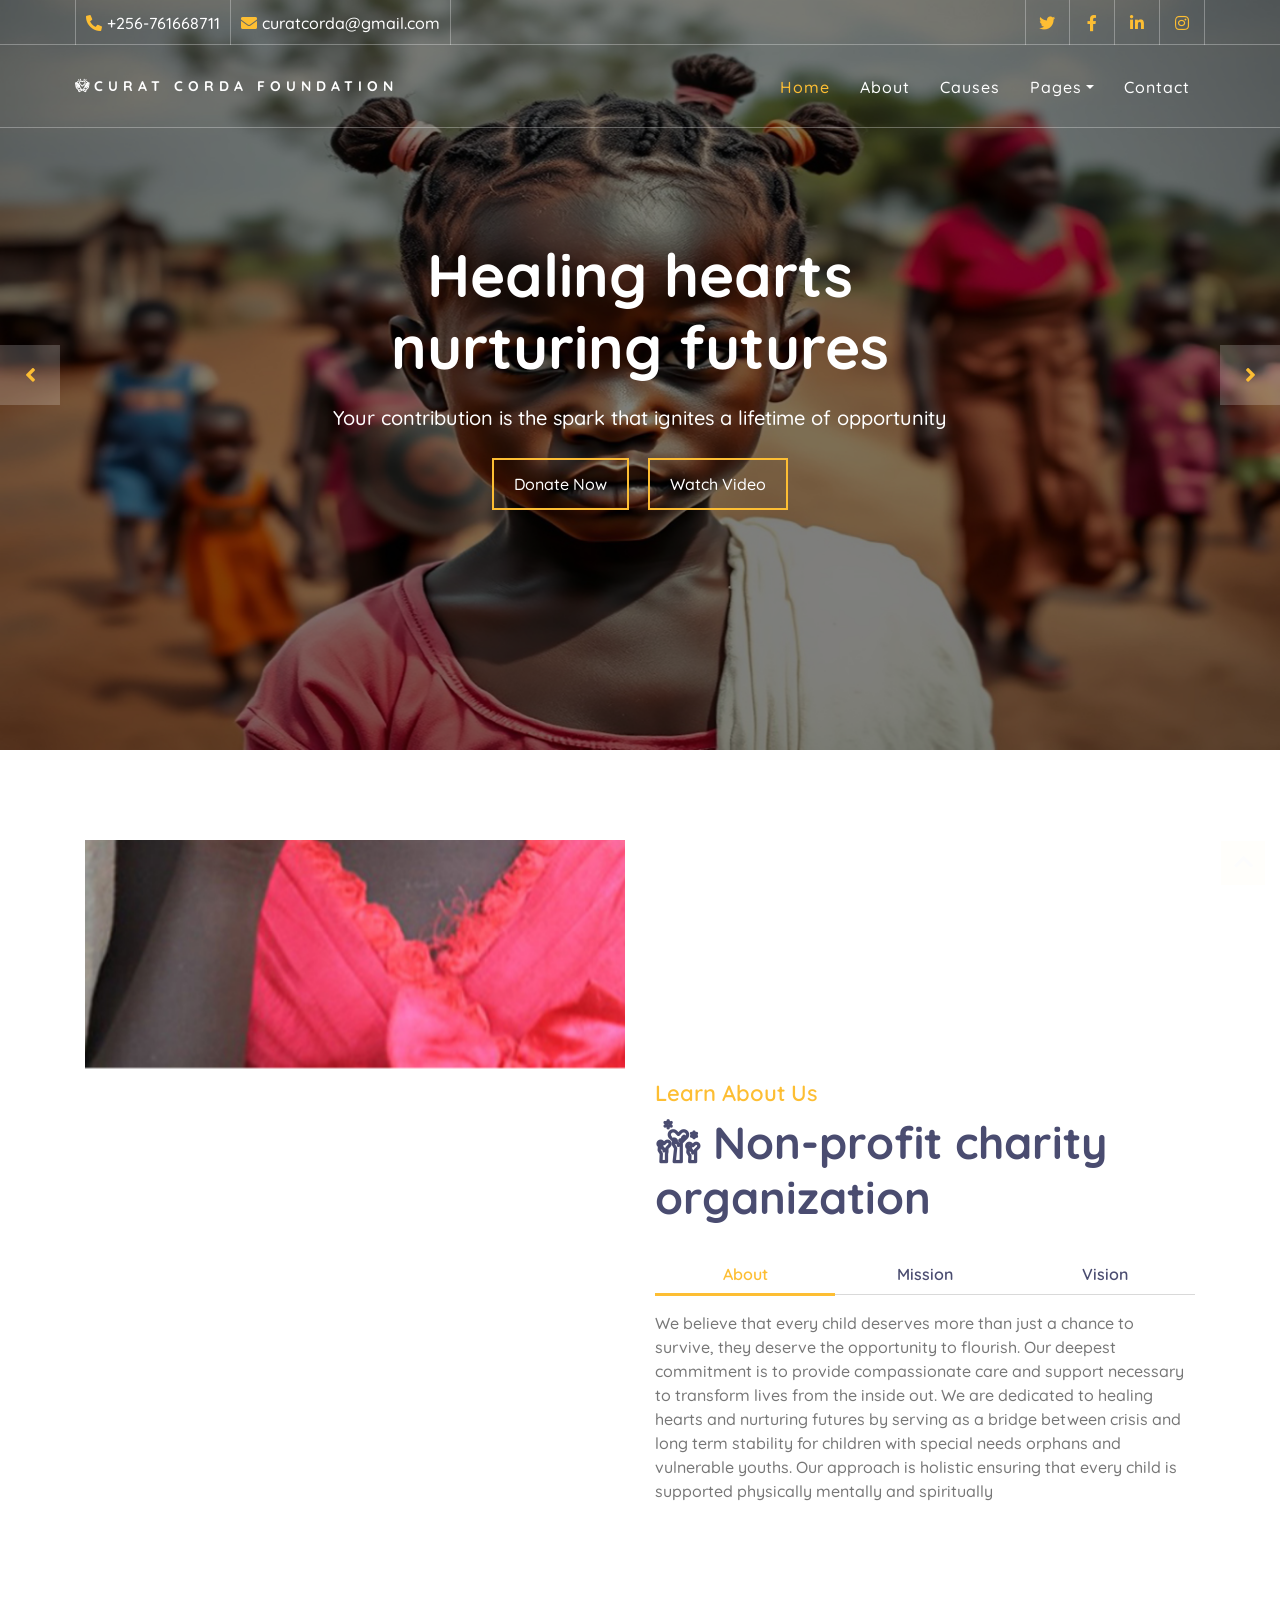
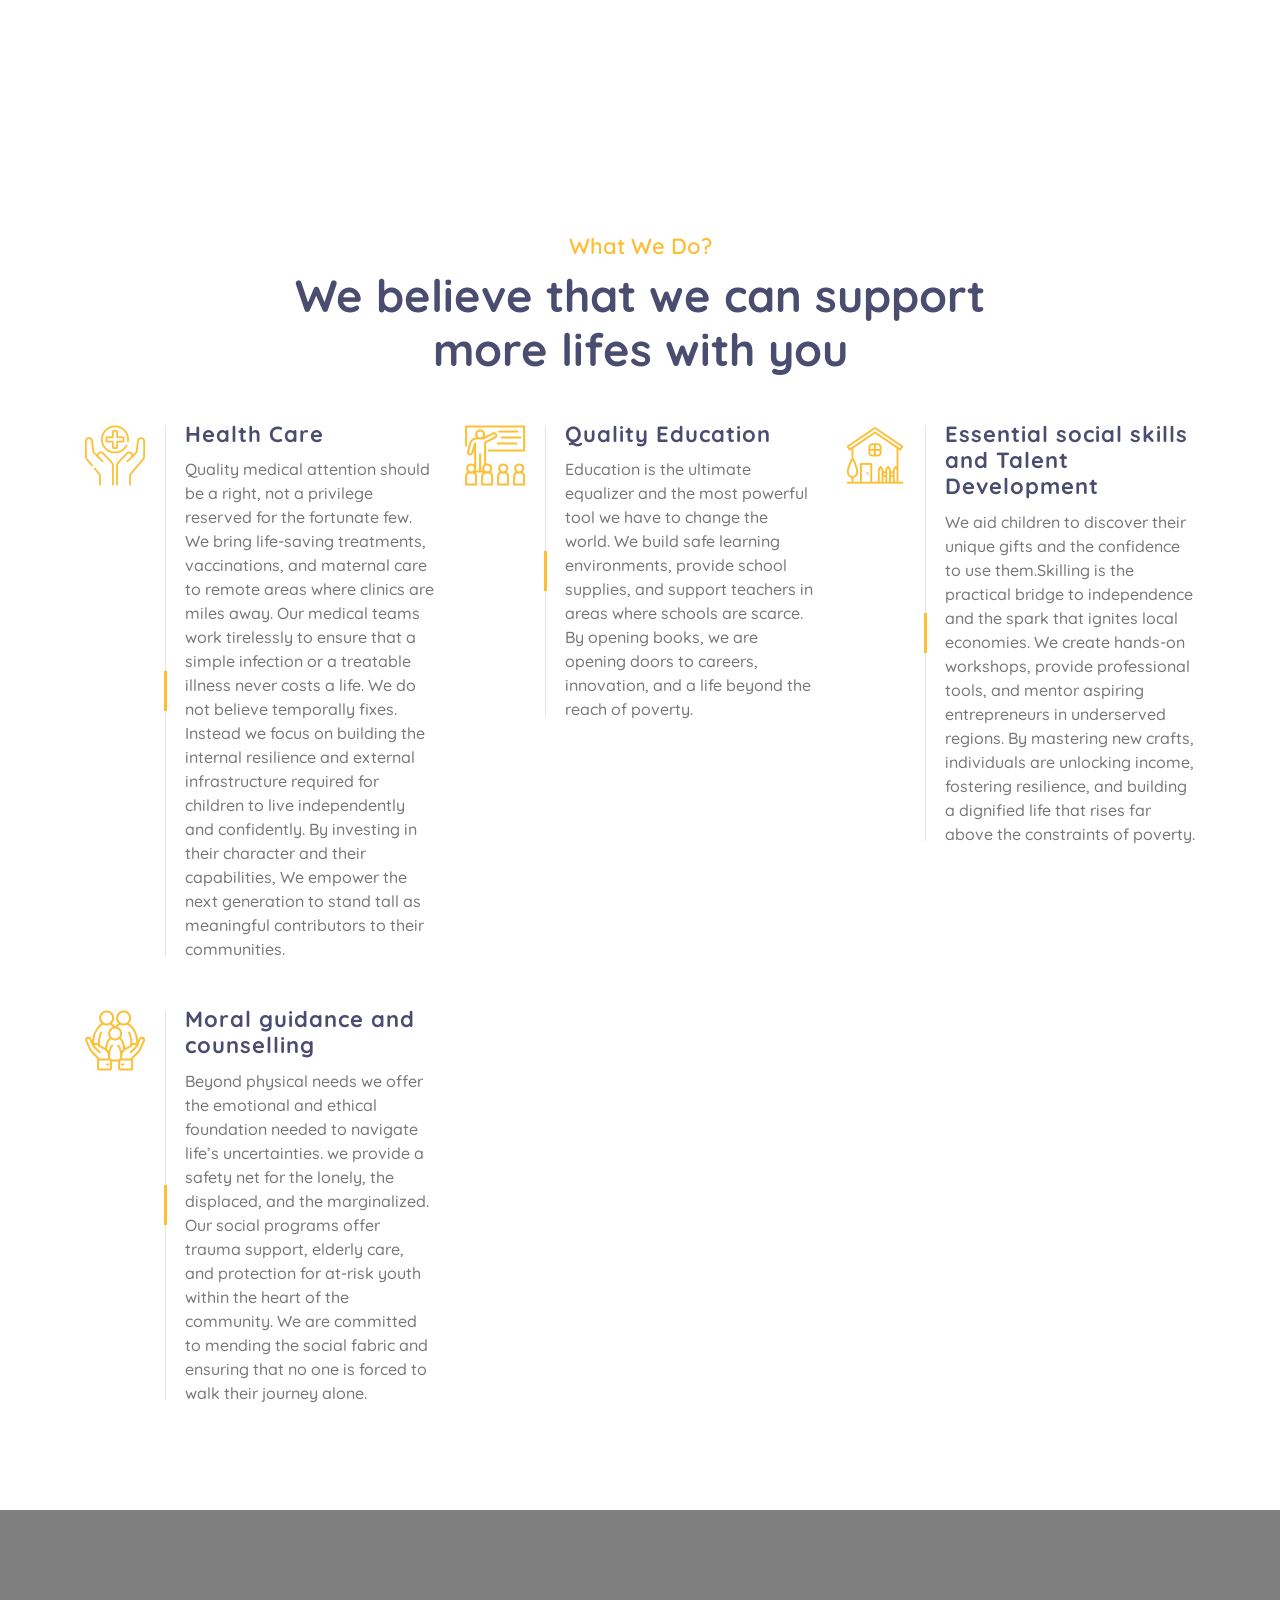
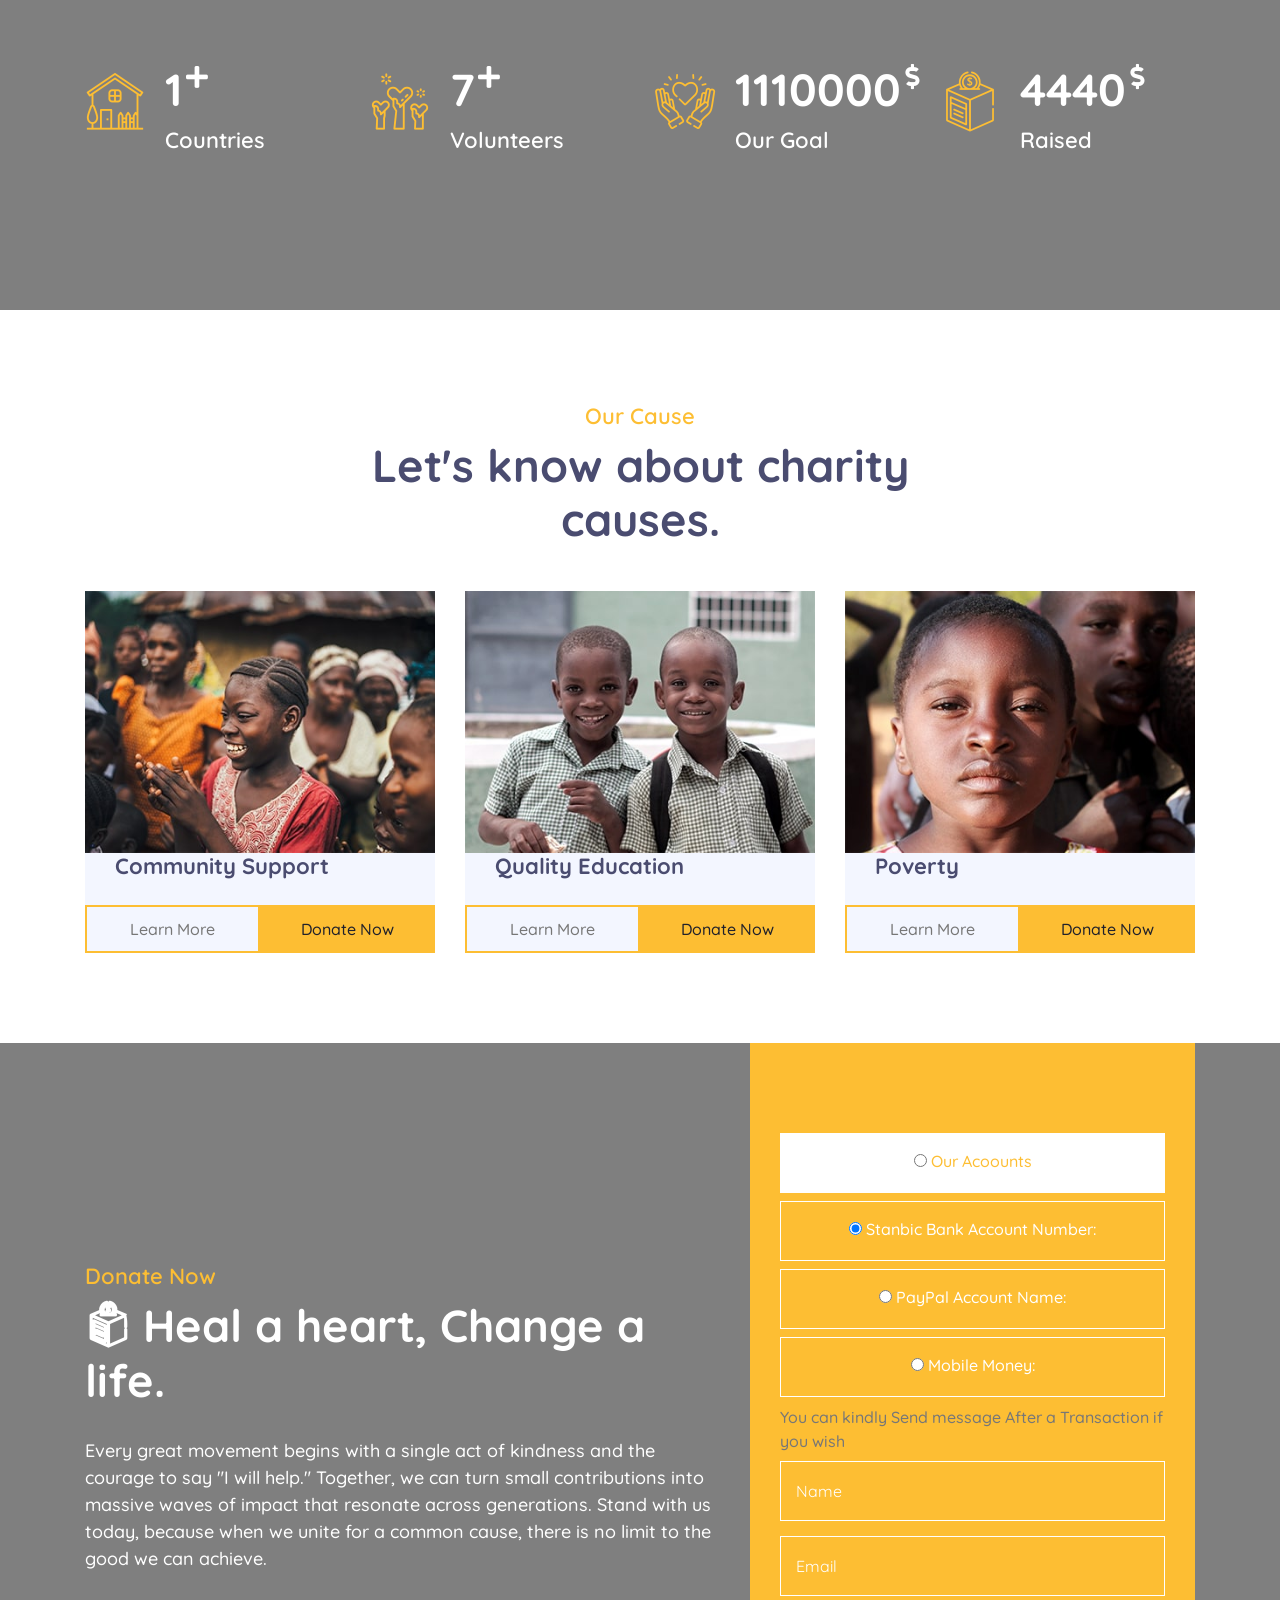
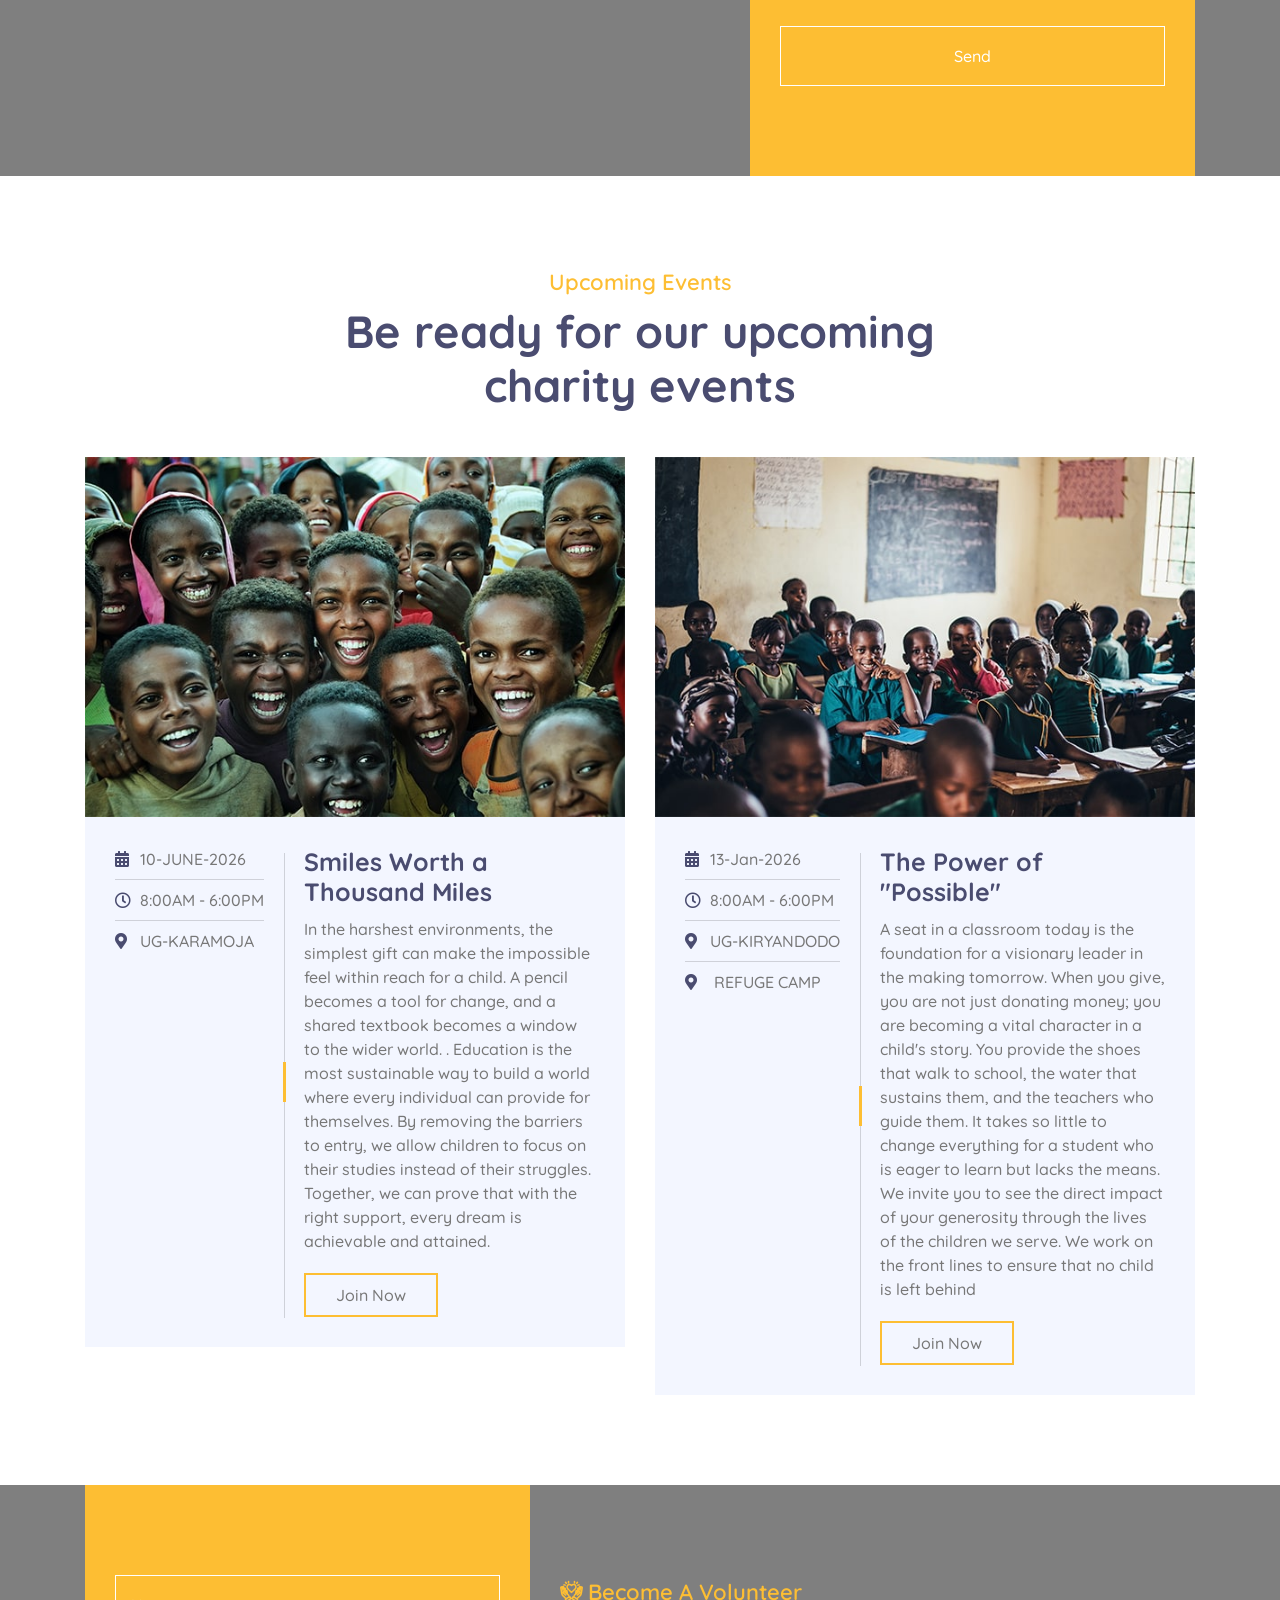
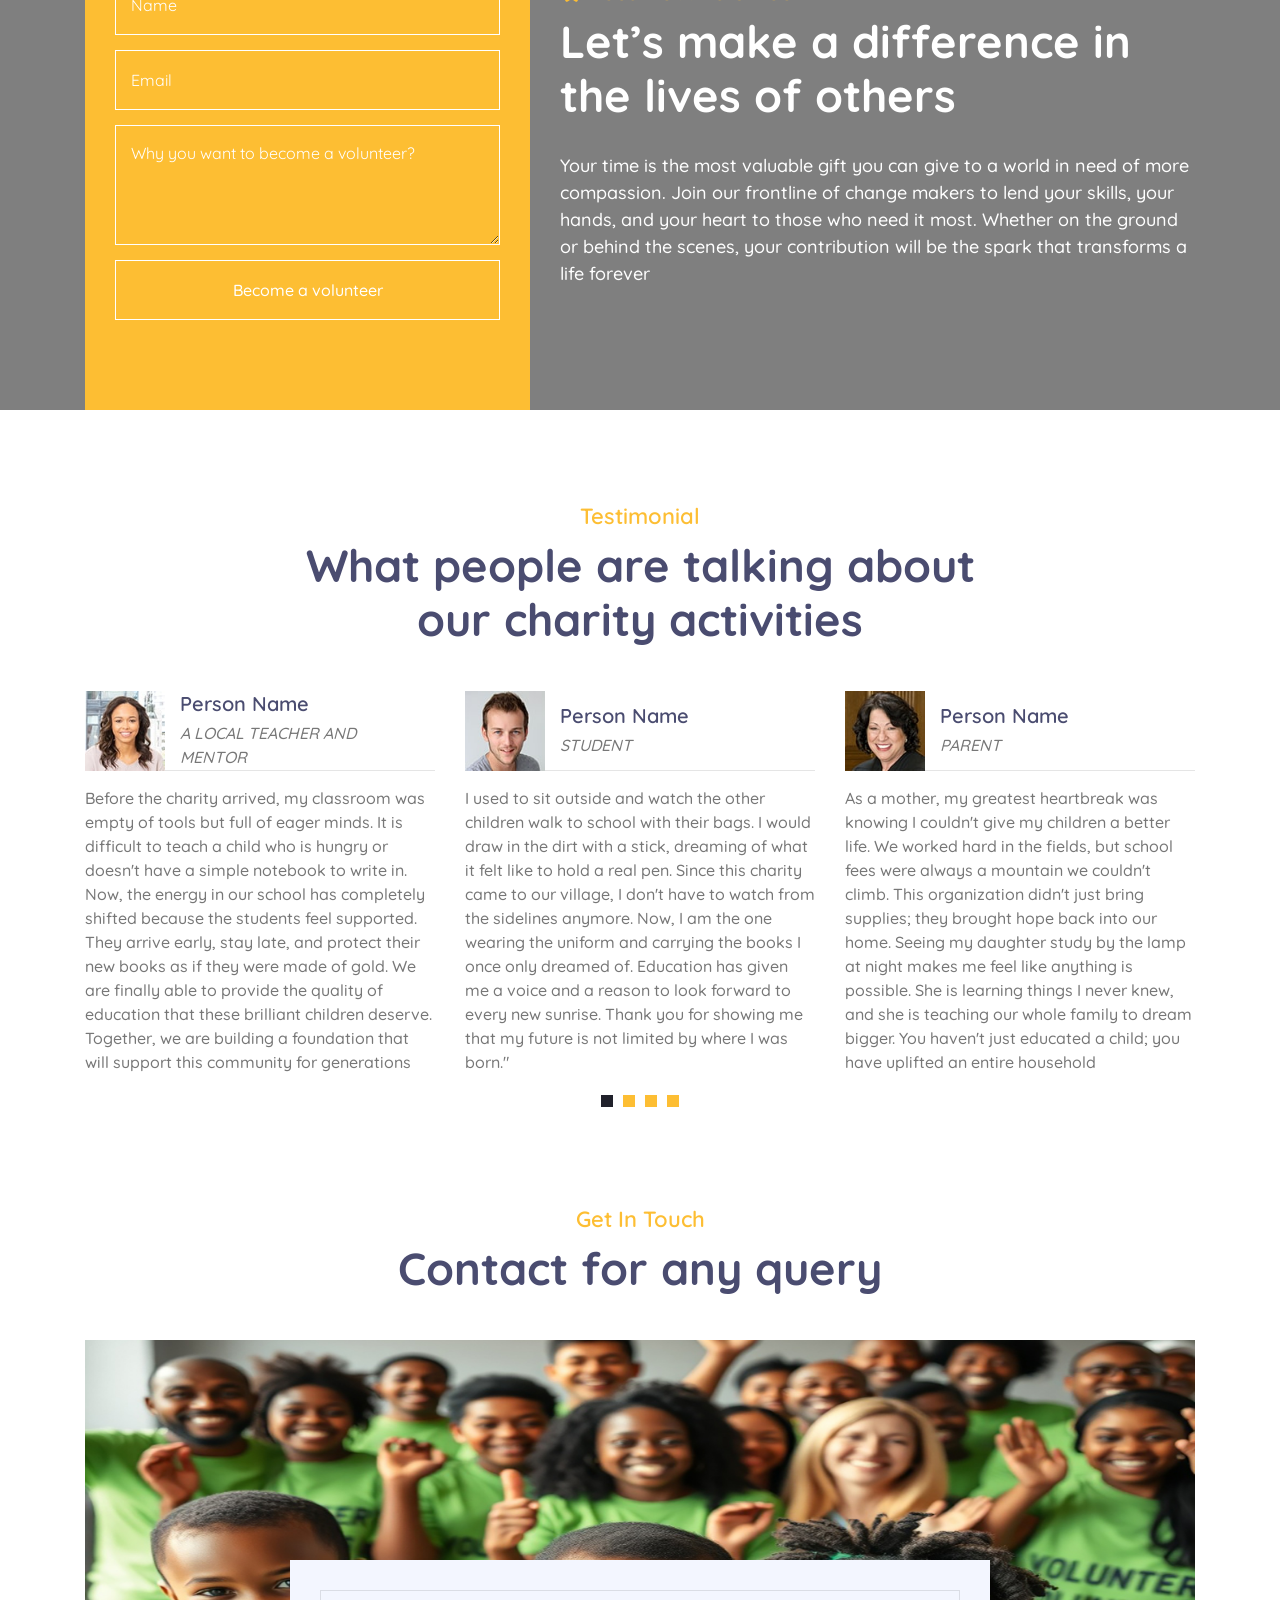
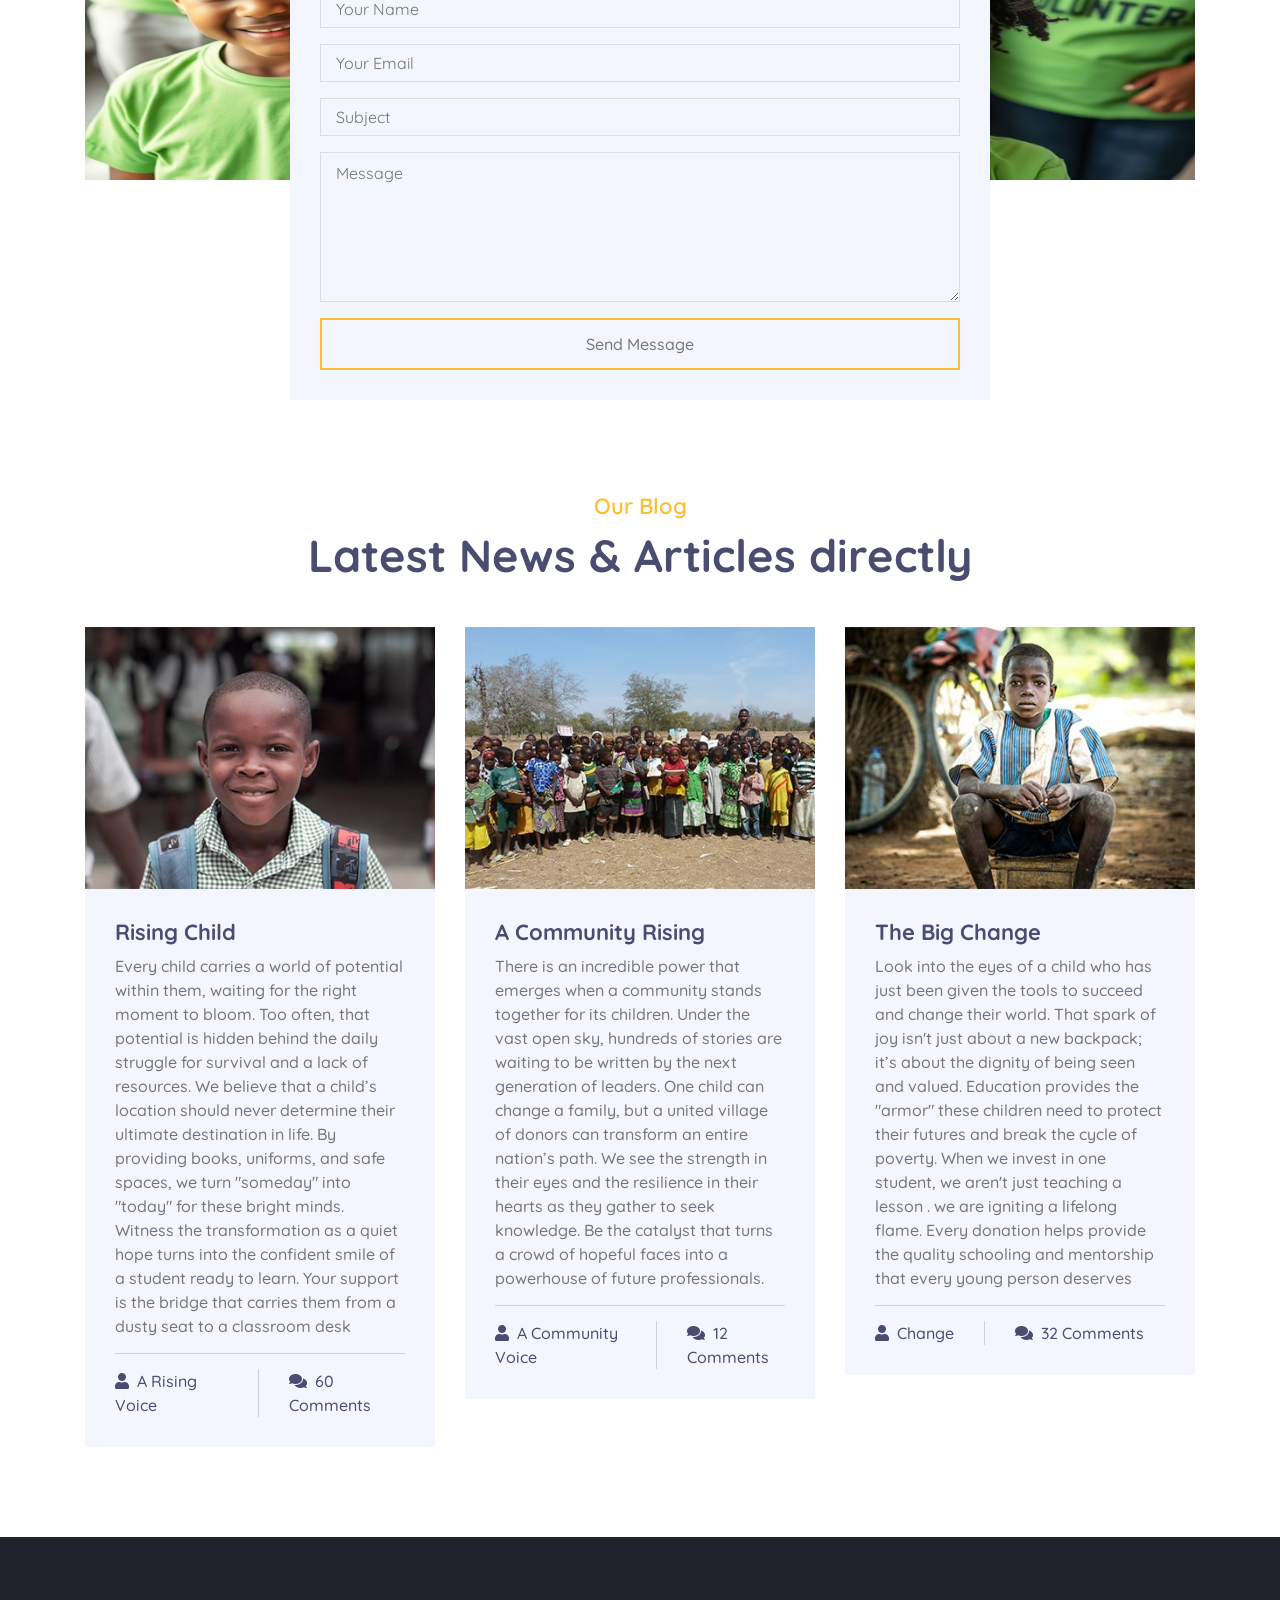
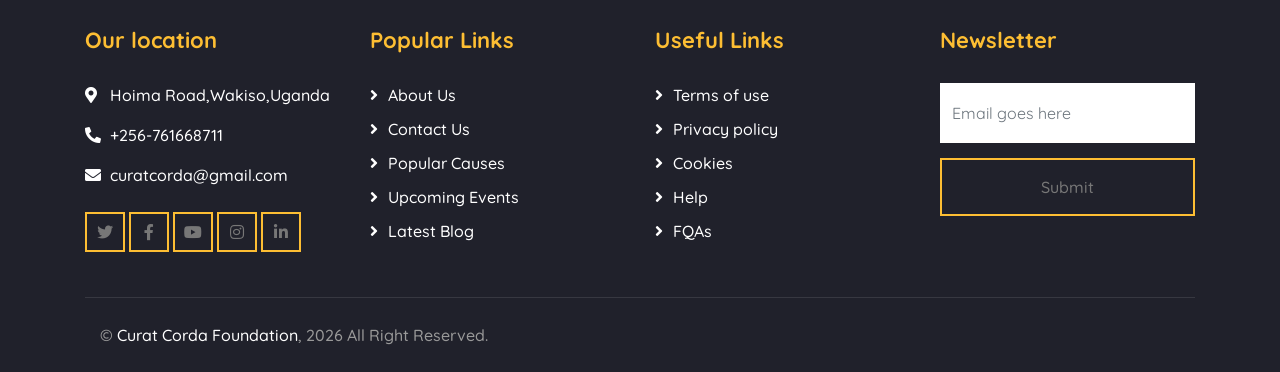
==== commit 04df3c94: "Update index.html" ====
--- a/index.html
+++ b/index.html
@@ -483,7 +483,8 @@
                                 <div class="event-meta">
                                     <p><i class="fa fa-calendar-alt"></i>13-Jan-2026</p>
                                     <p><i class="far fa-clock"></i>8:00AM - 6:00PM</p>
-                                    <p><i class="fa fa-map-marker-alt"></i>UG-KIRYANDODO REFUGE CAMP</p>
+                                    <p><i class="fa fa-map-marker-alt"></i>UG-KIRYANDODO </p>
+                                      <p><i class="fa fa-map-marker-alt"></i> REFUGE CAMP</p>
                                 </div>
                                 <div class="event-text">
                                     <h3>The Power of "Possible"</h3>
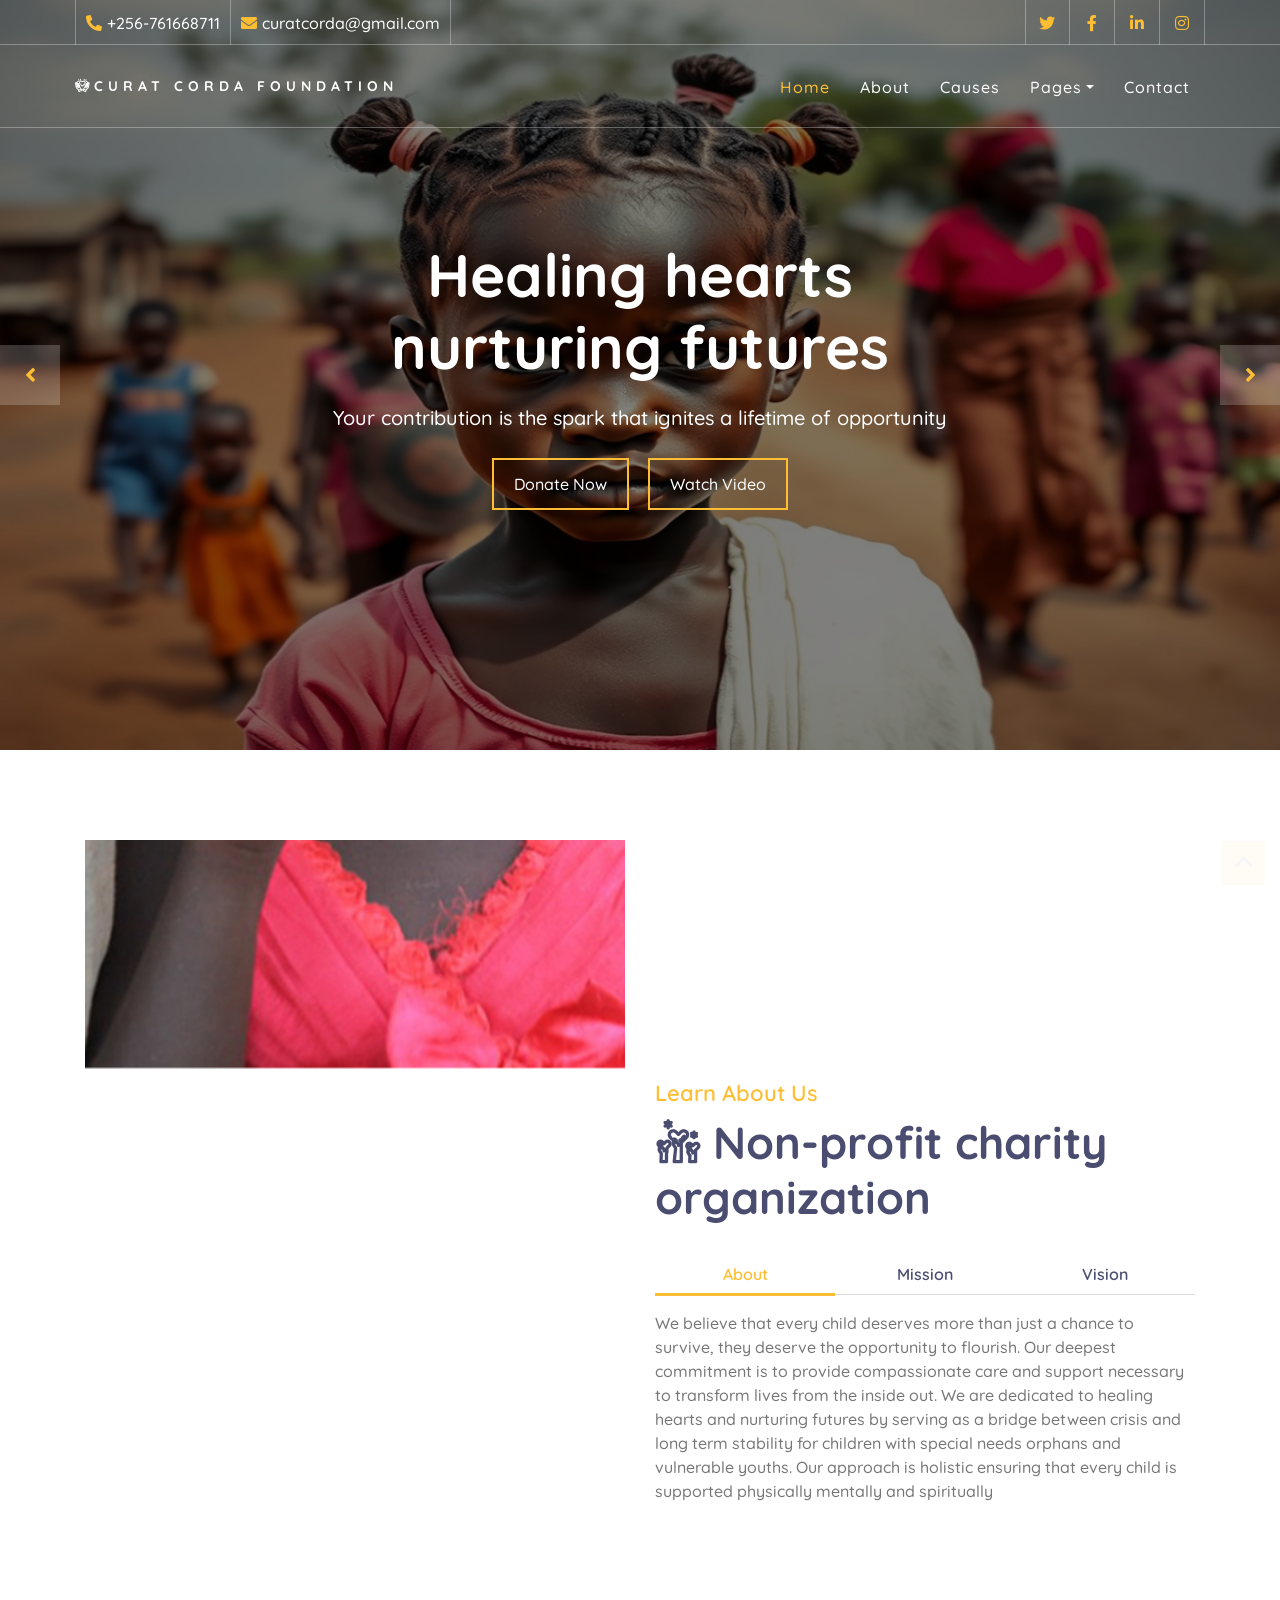
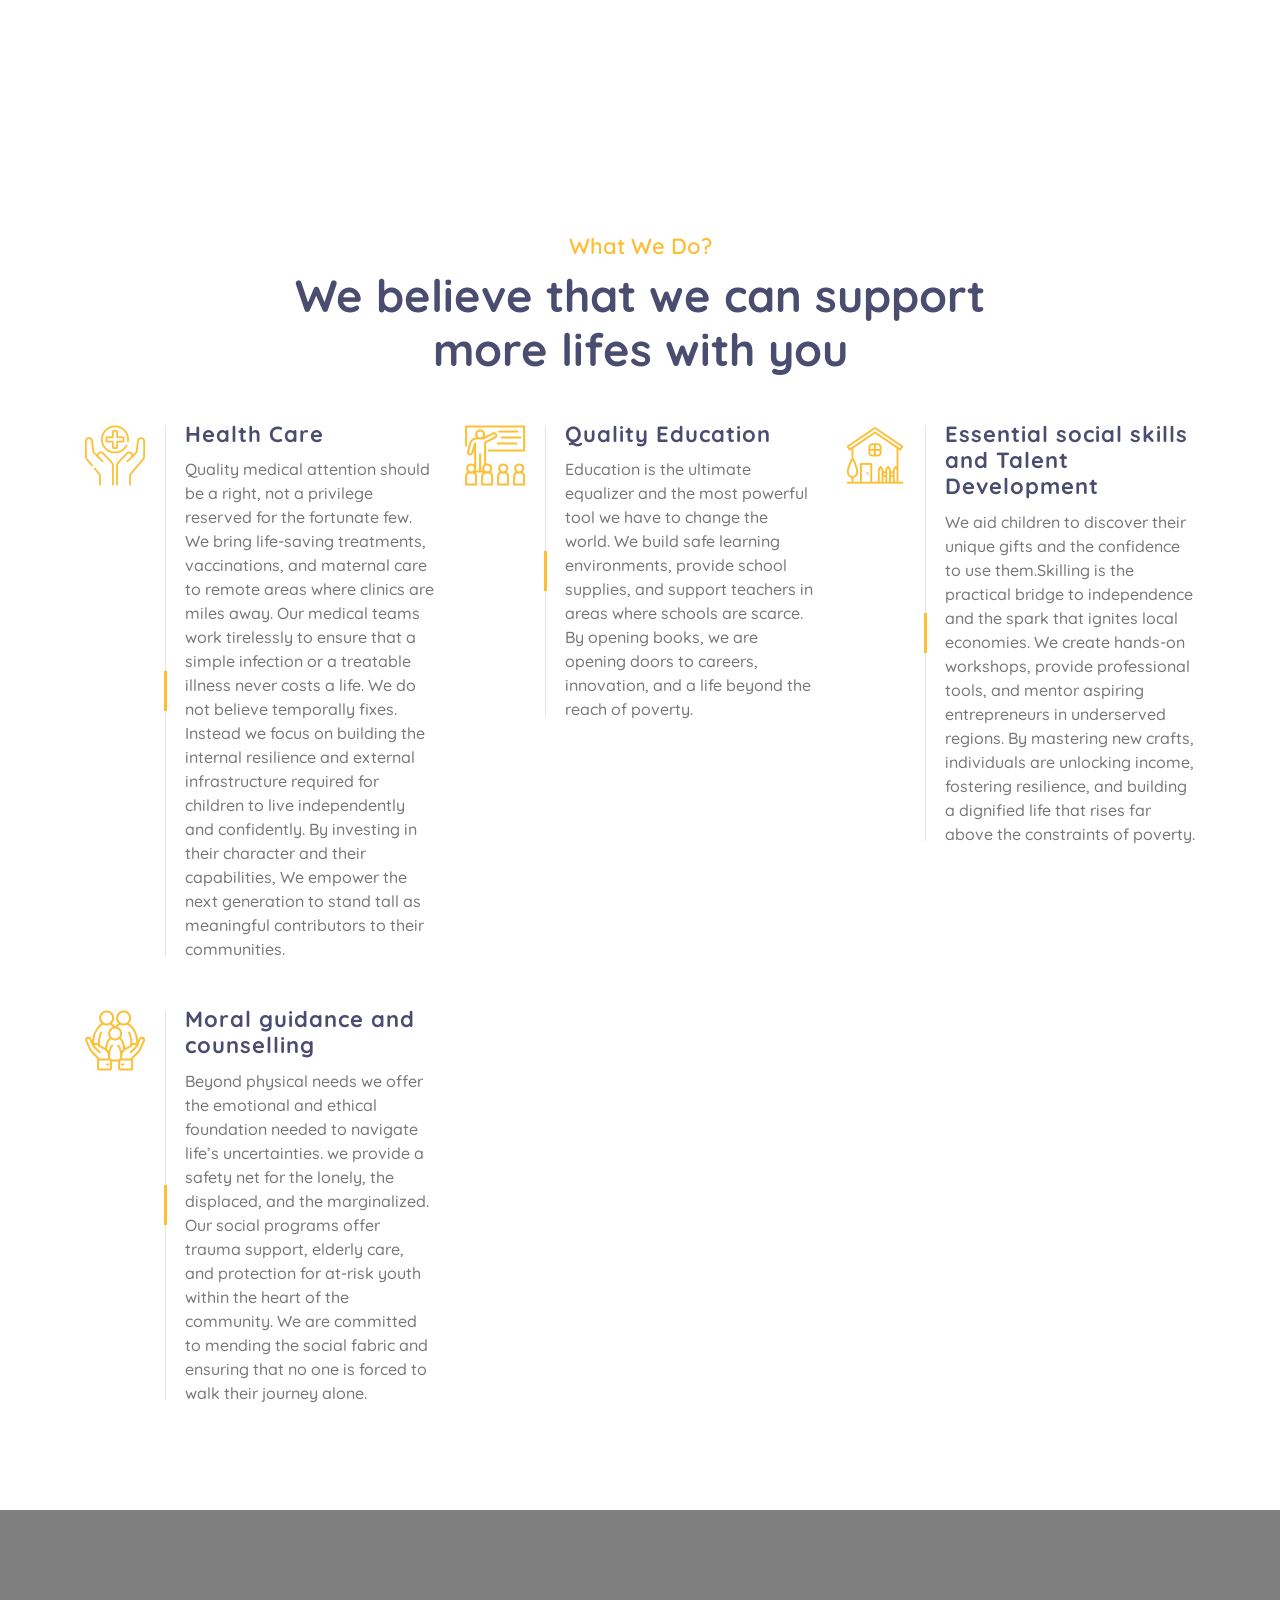
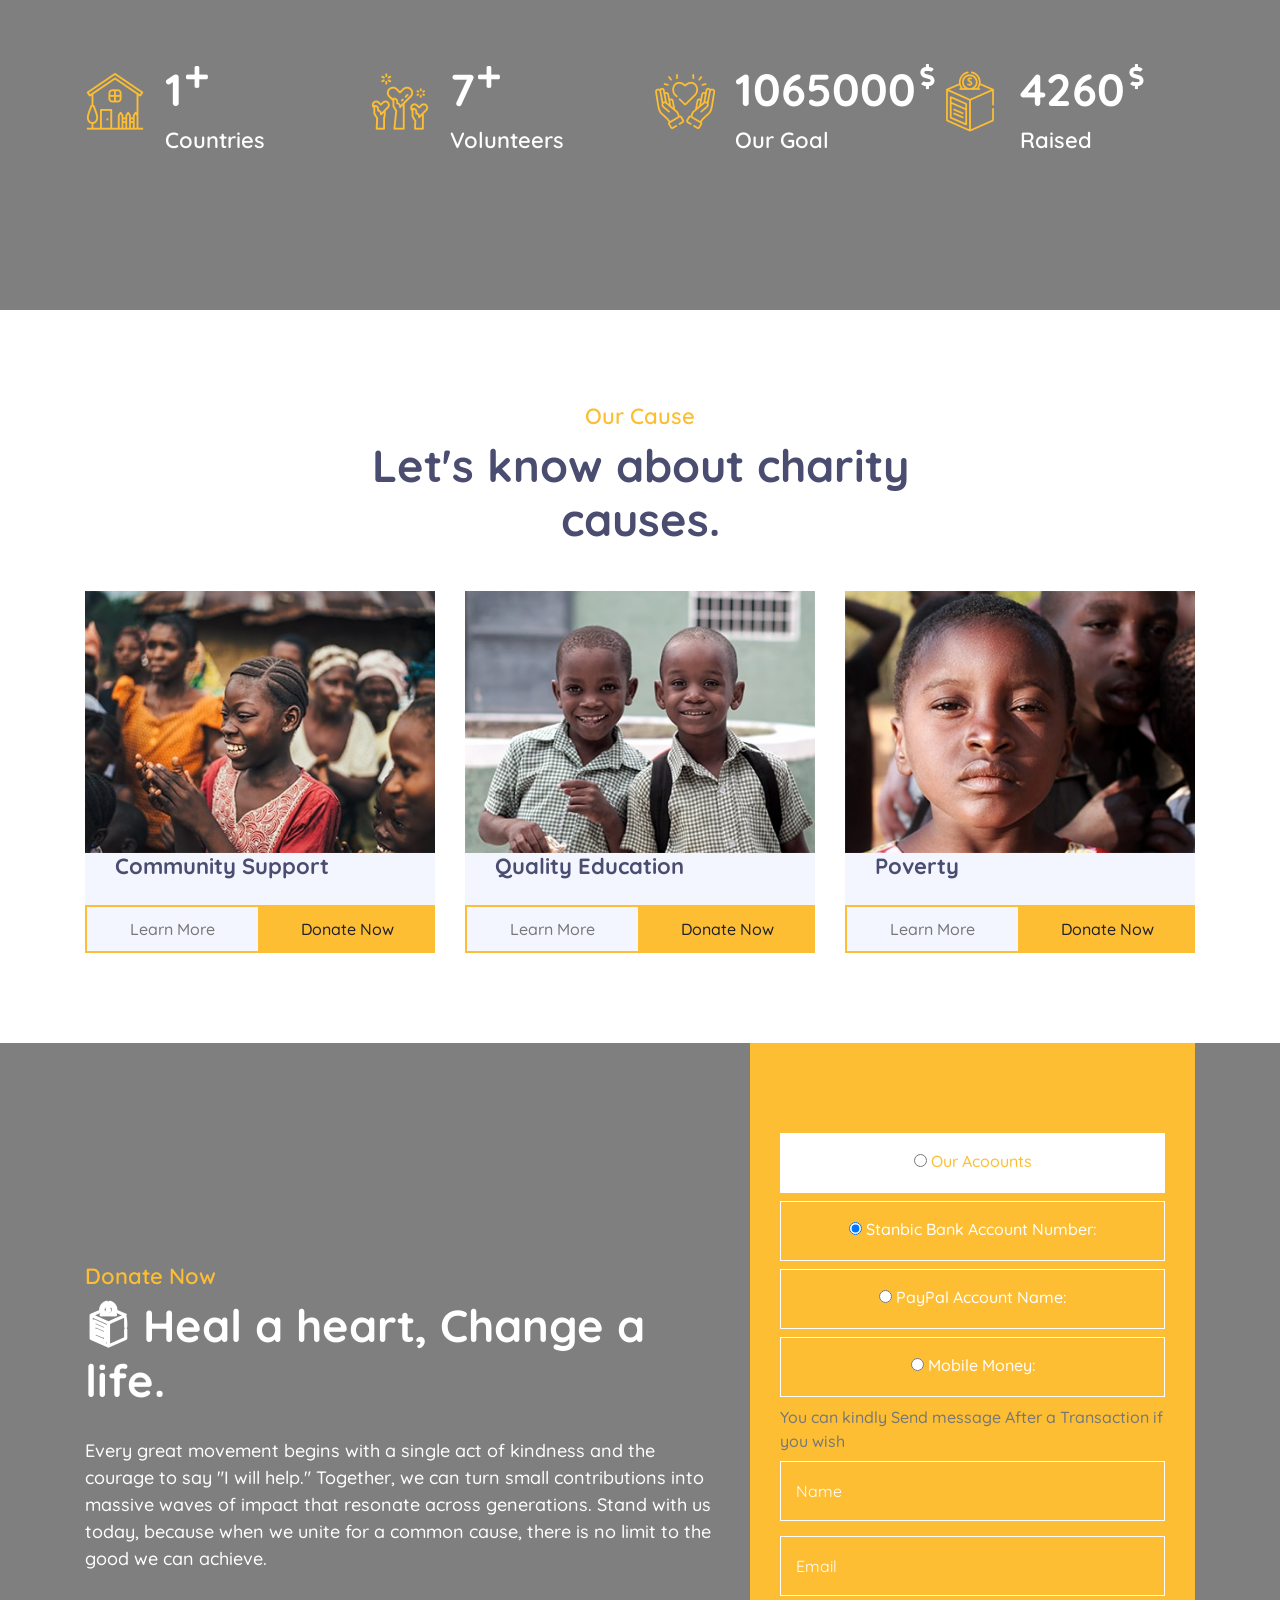
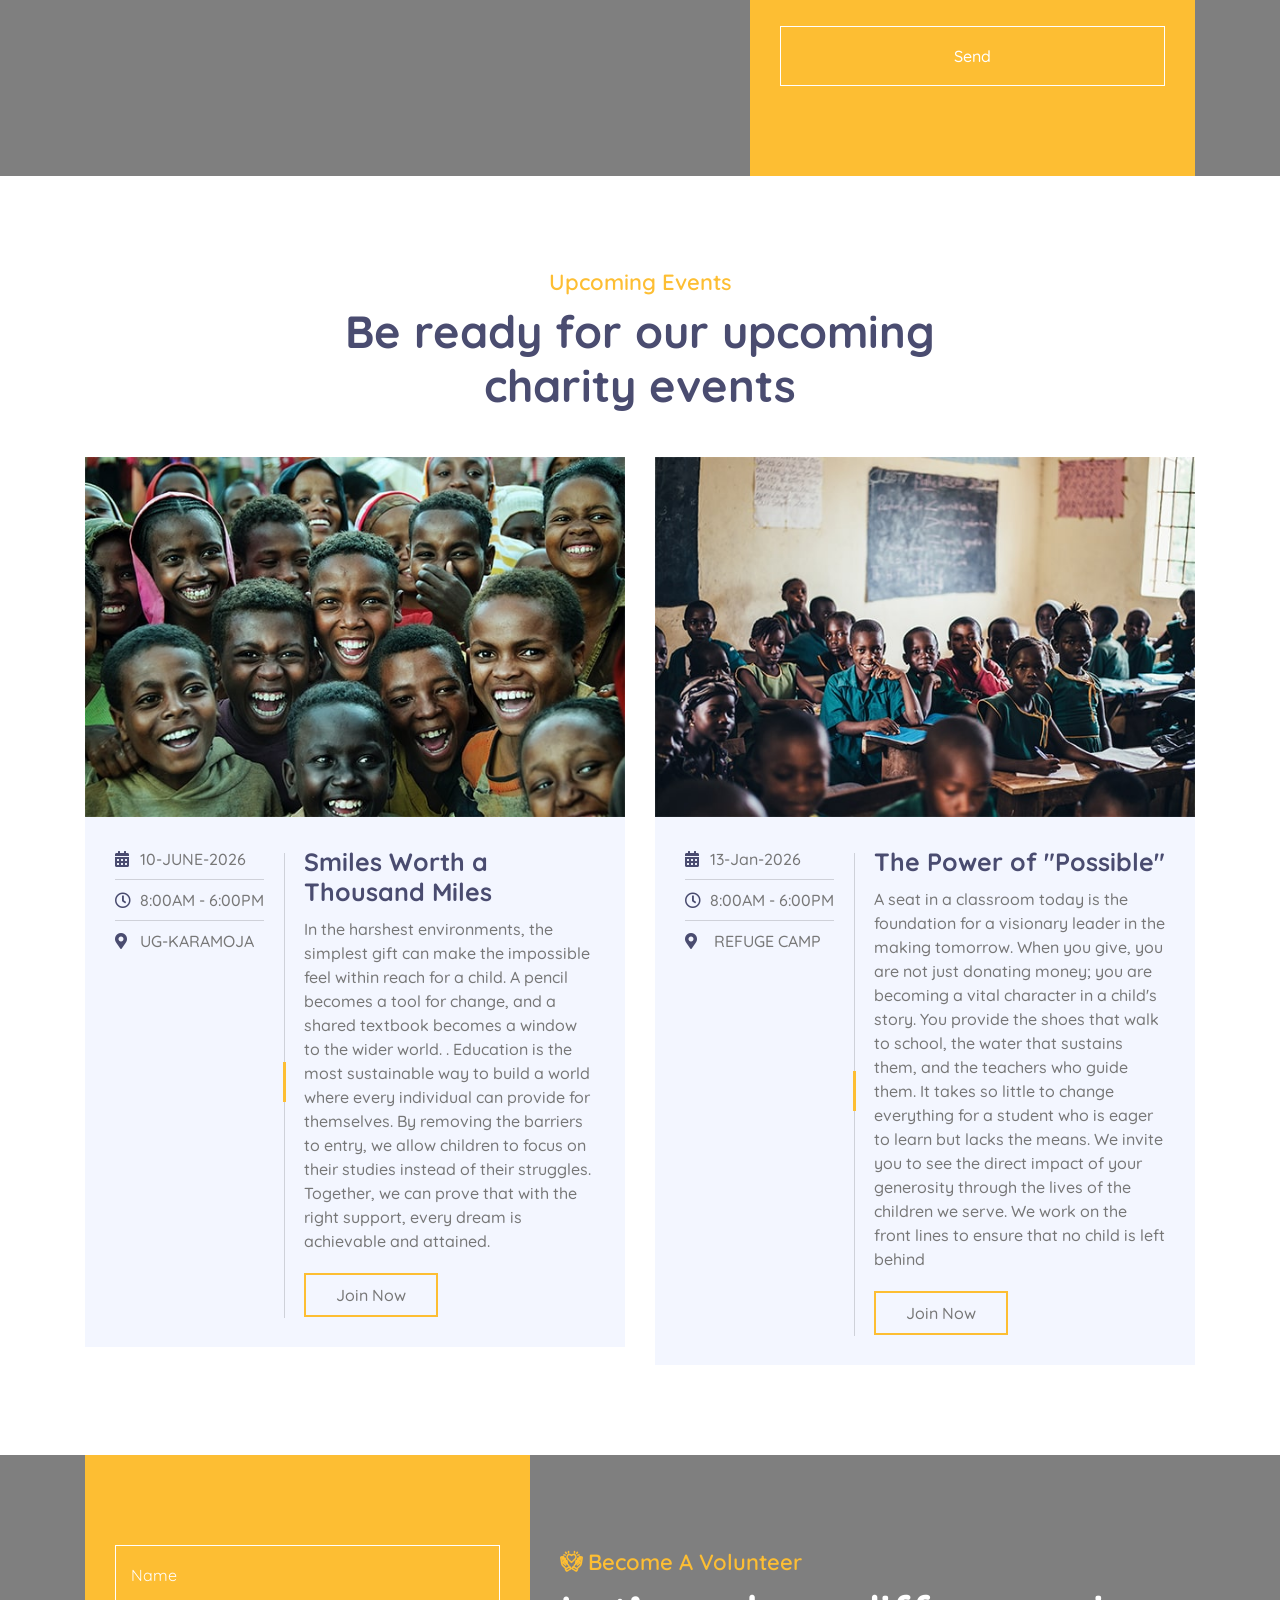
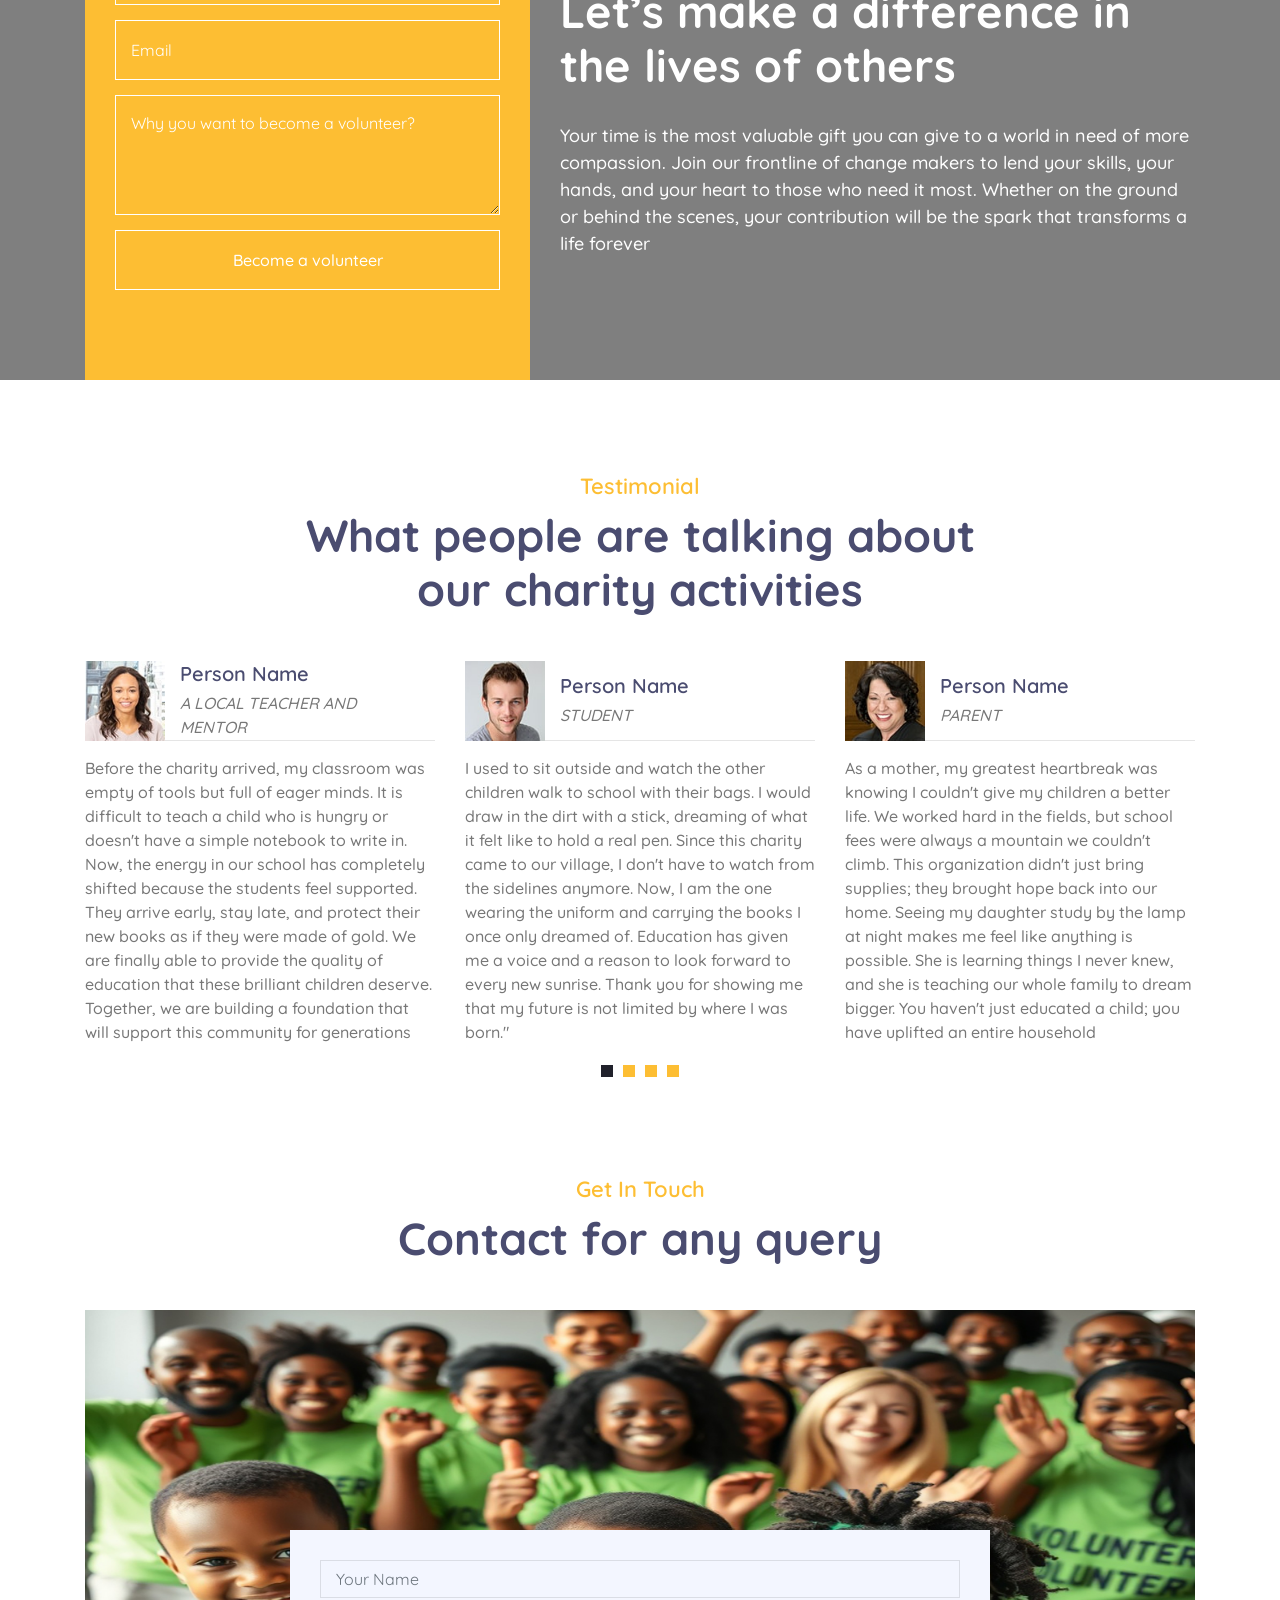
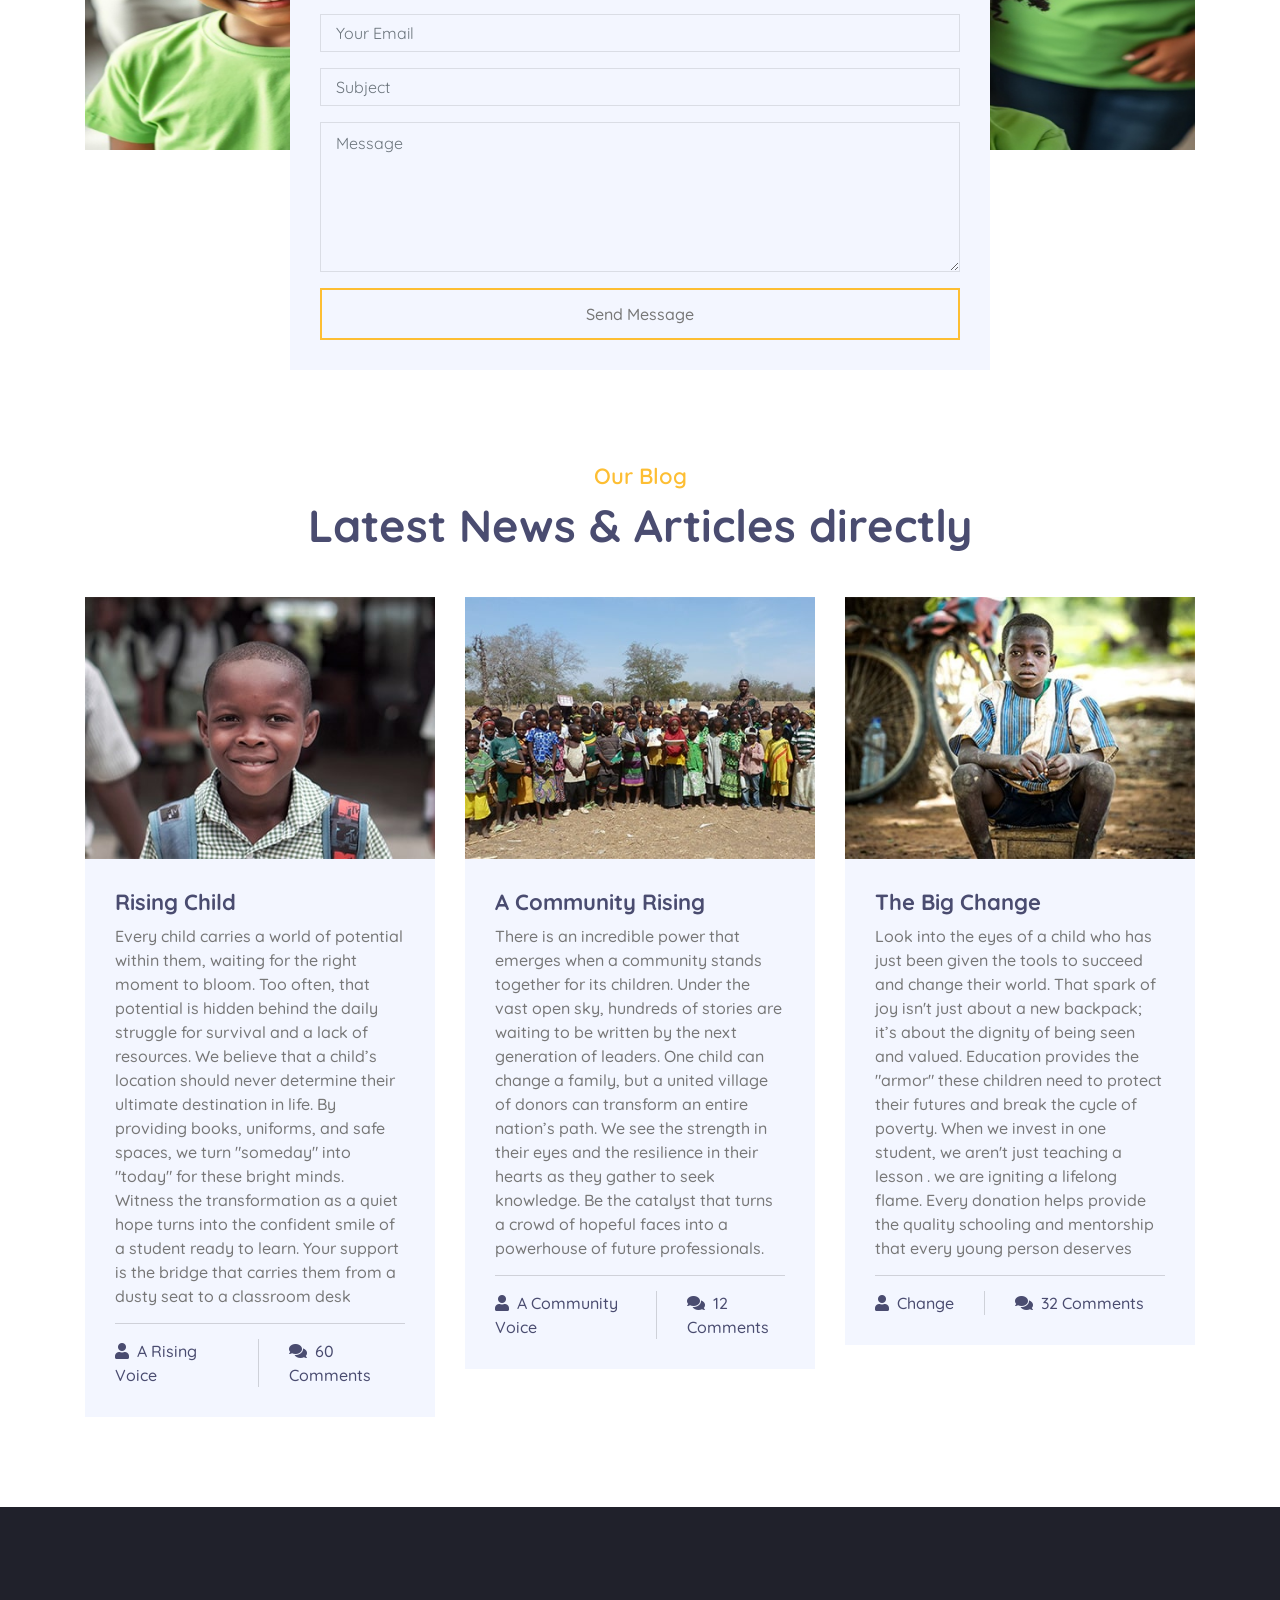
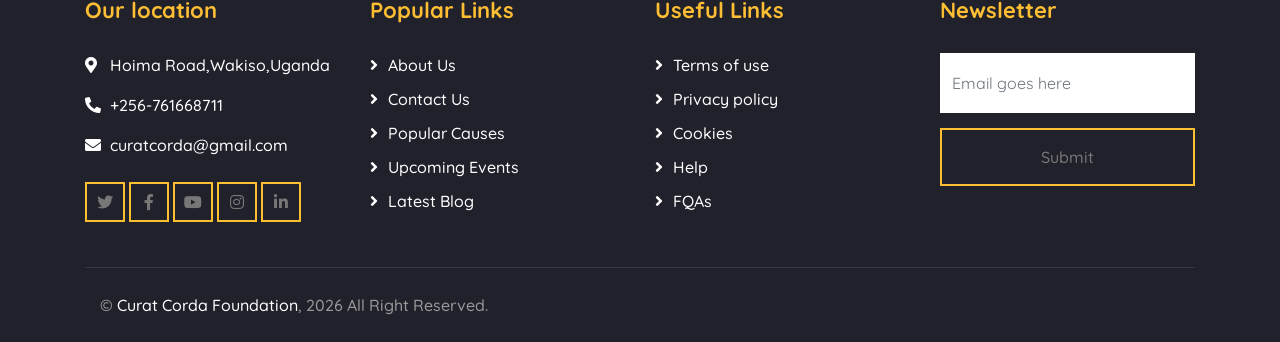
==== commit 38d24c28: "Update index.html" ====
--- a/index.html
+++ b/index.html
@@ -483,7 +483,6 @@
                                 <div class="event-meta">
                                     <p><i class="fa fa-calendar-alt"></i>13-Jan-2026</p>
                                     <p><i class="far fa-clock"></i>8:00AM - 6:00PM</p>
-                                    <p><i class="fa fa-map-marker-alt"></i>UG-KIRYANDODO </p>
                                       <p><i class="fa fa-map-marker-alt"></i> REFUGE CAMP</p>
                                 </div>
                                 <div class="event-text">
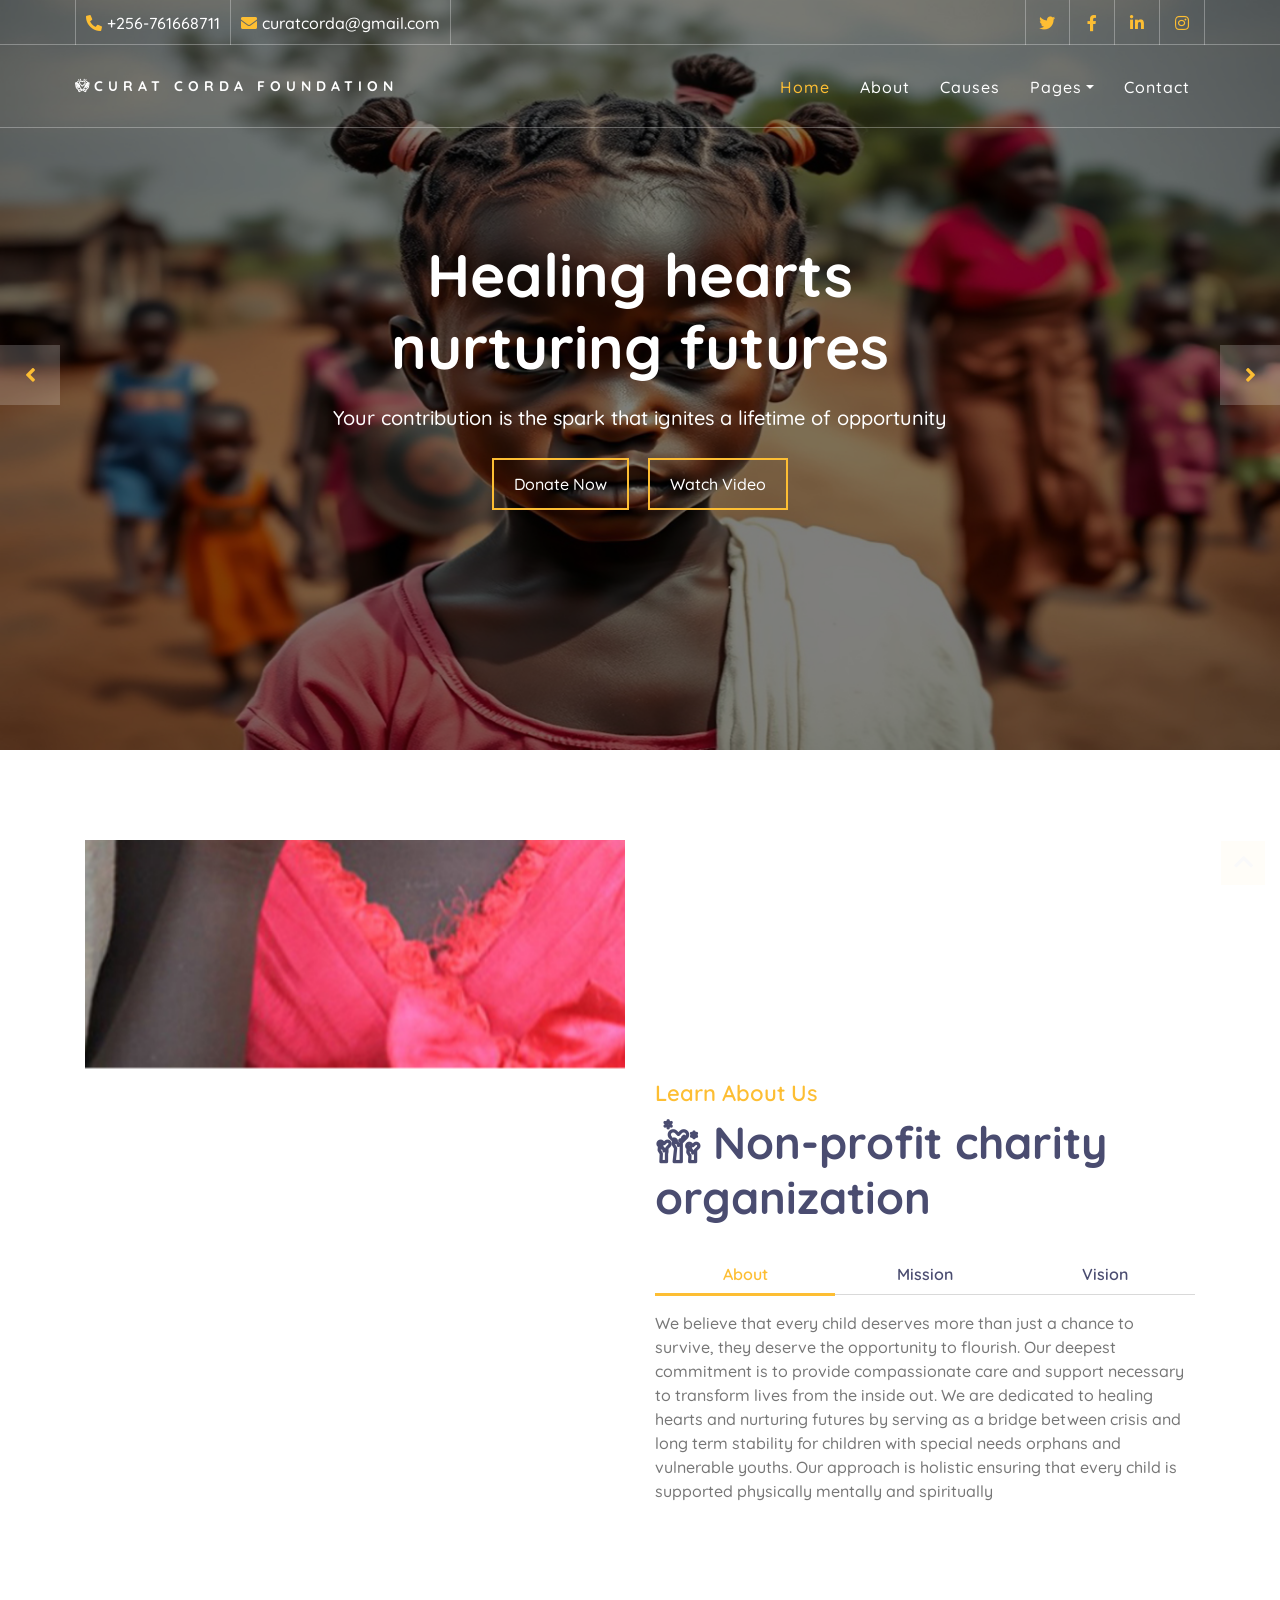
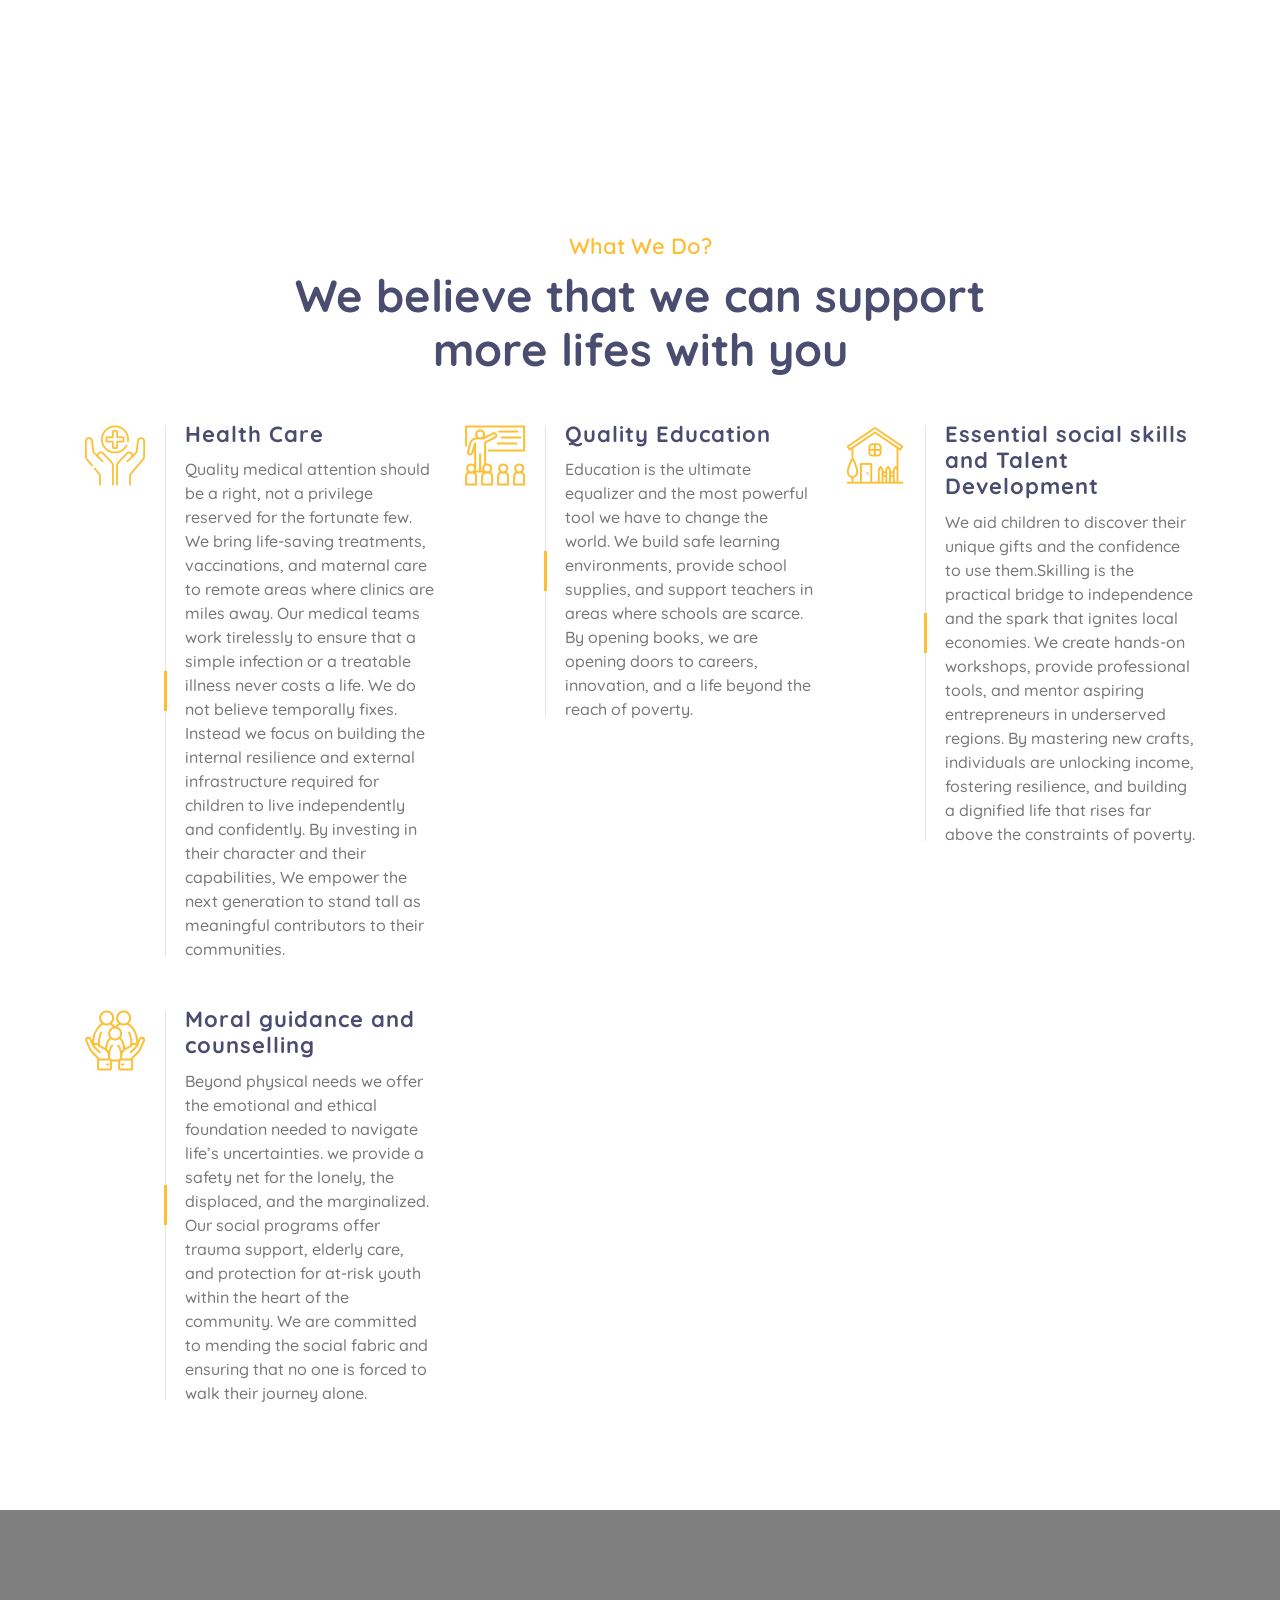
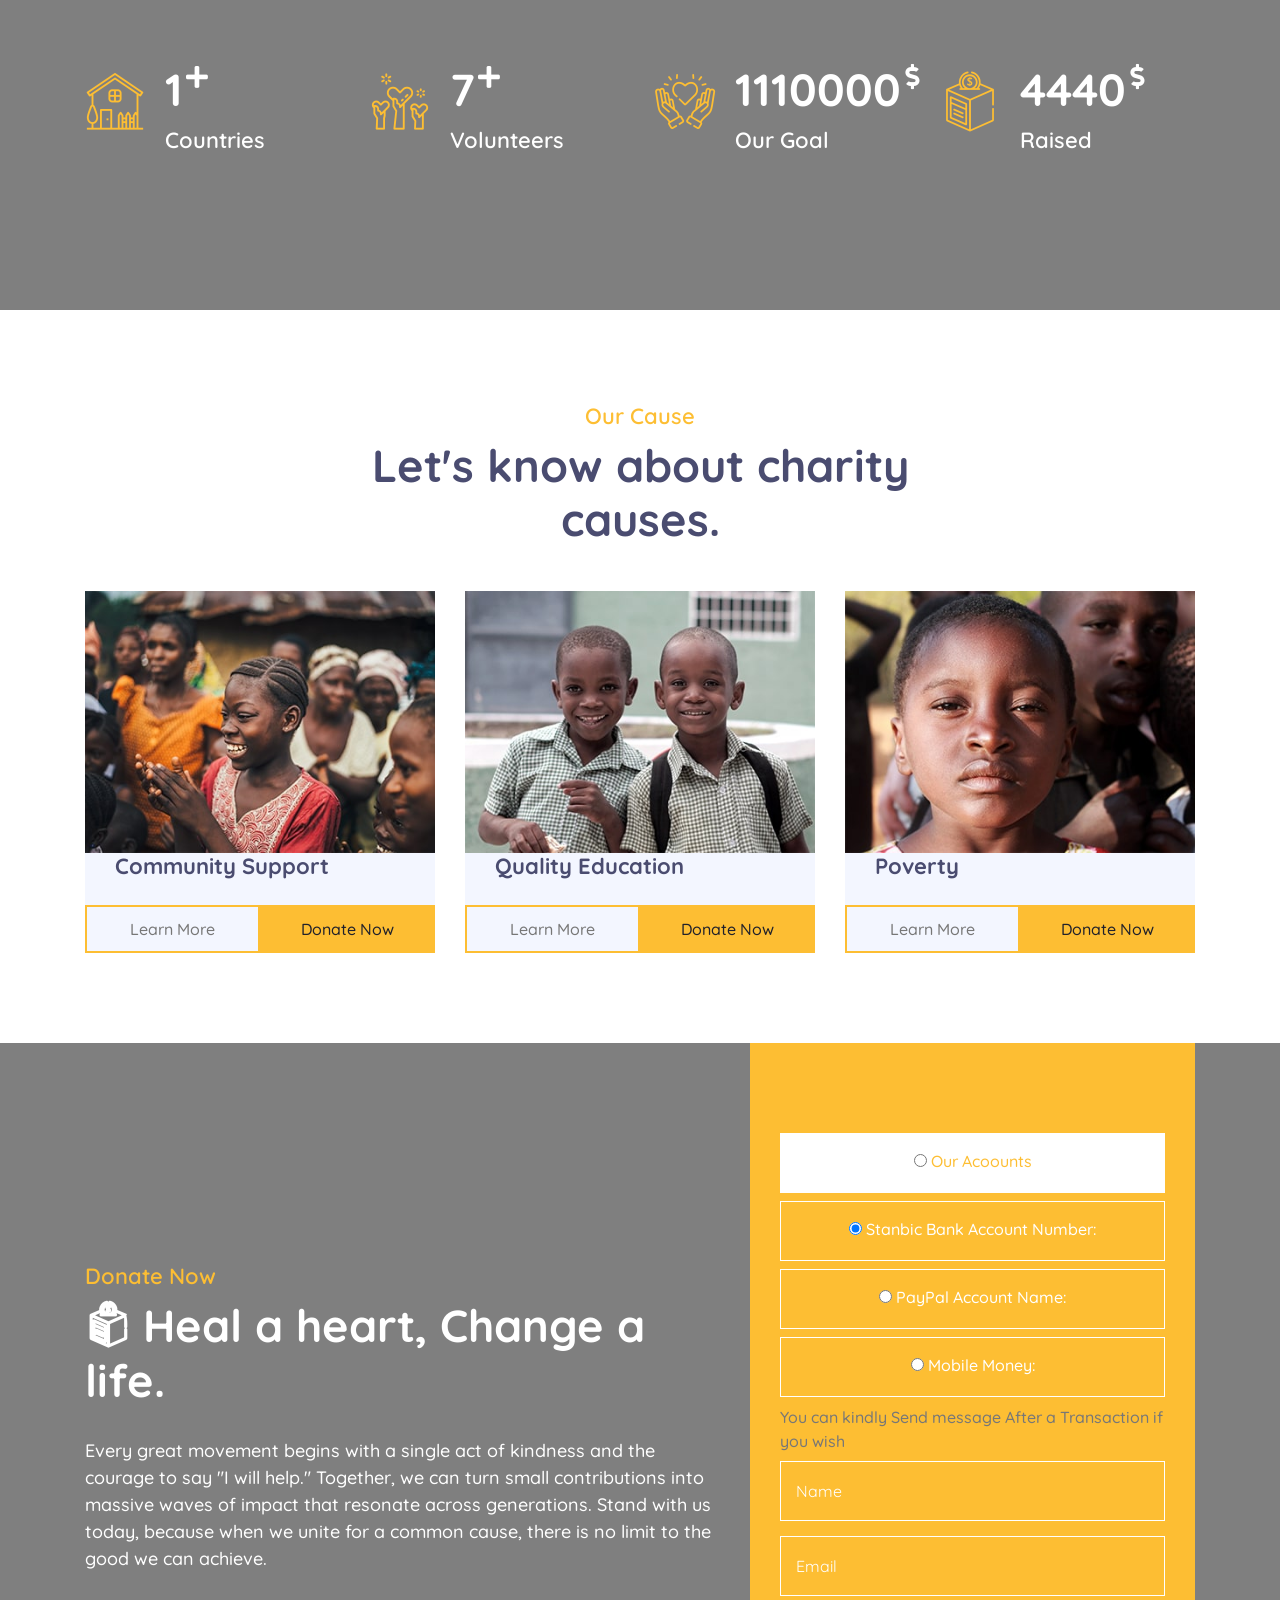
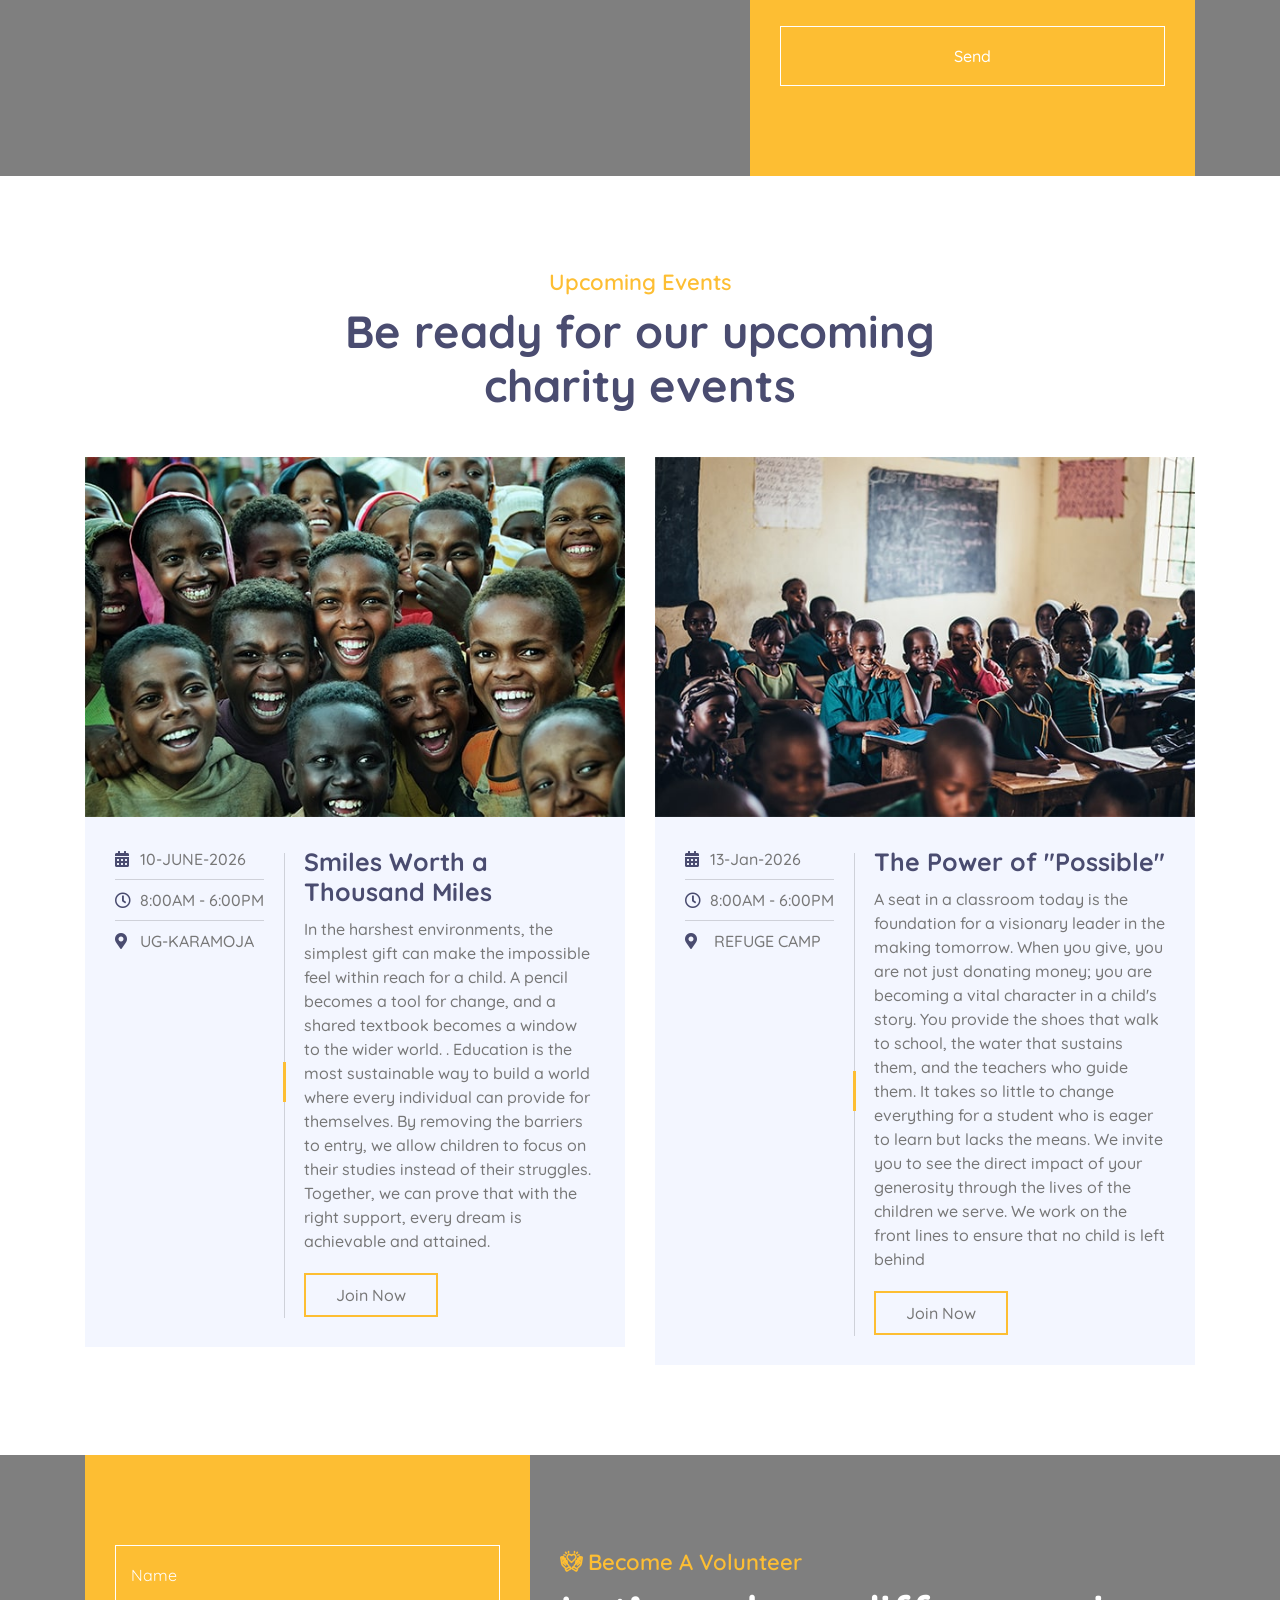
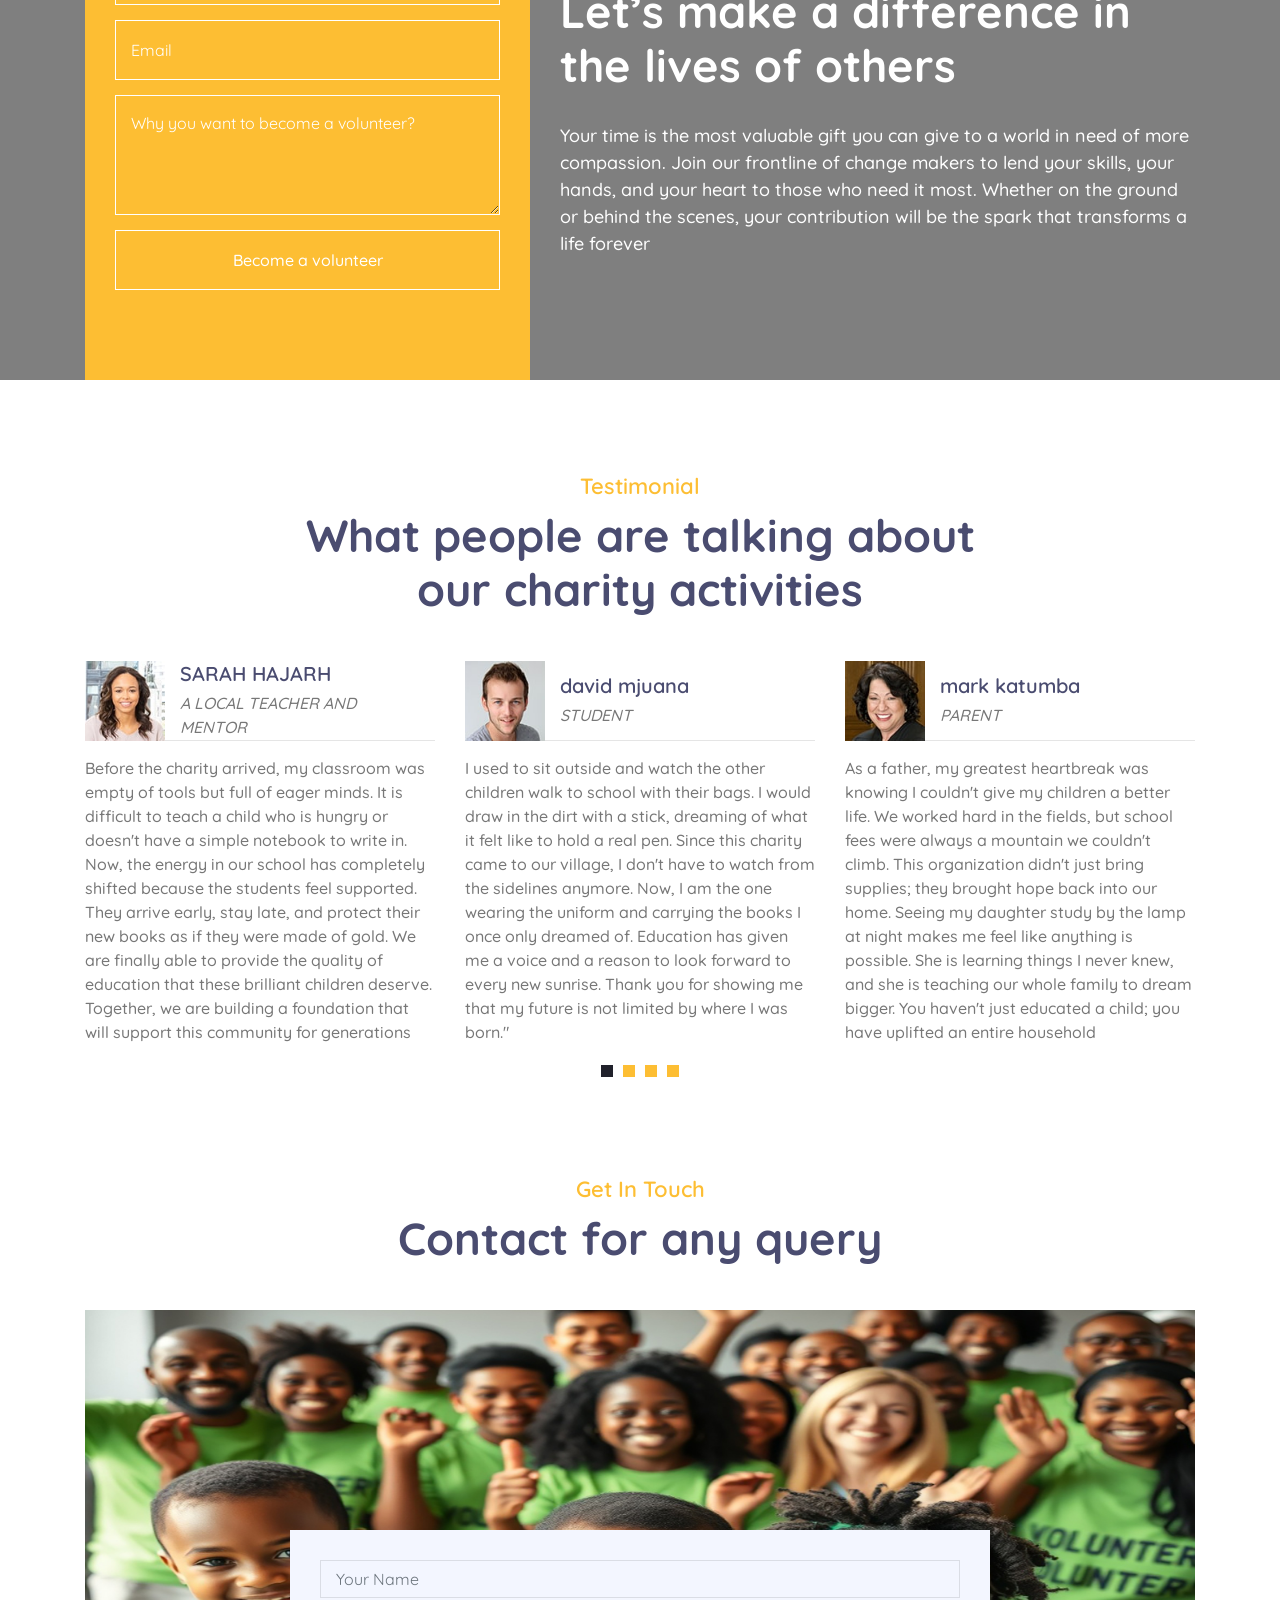
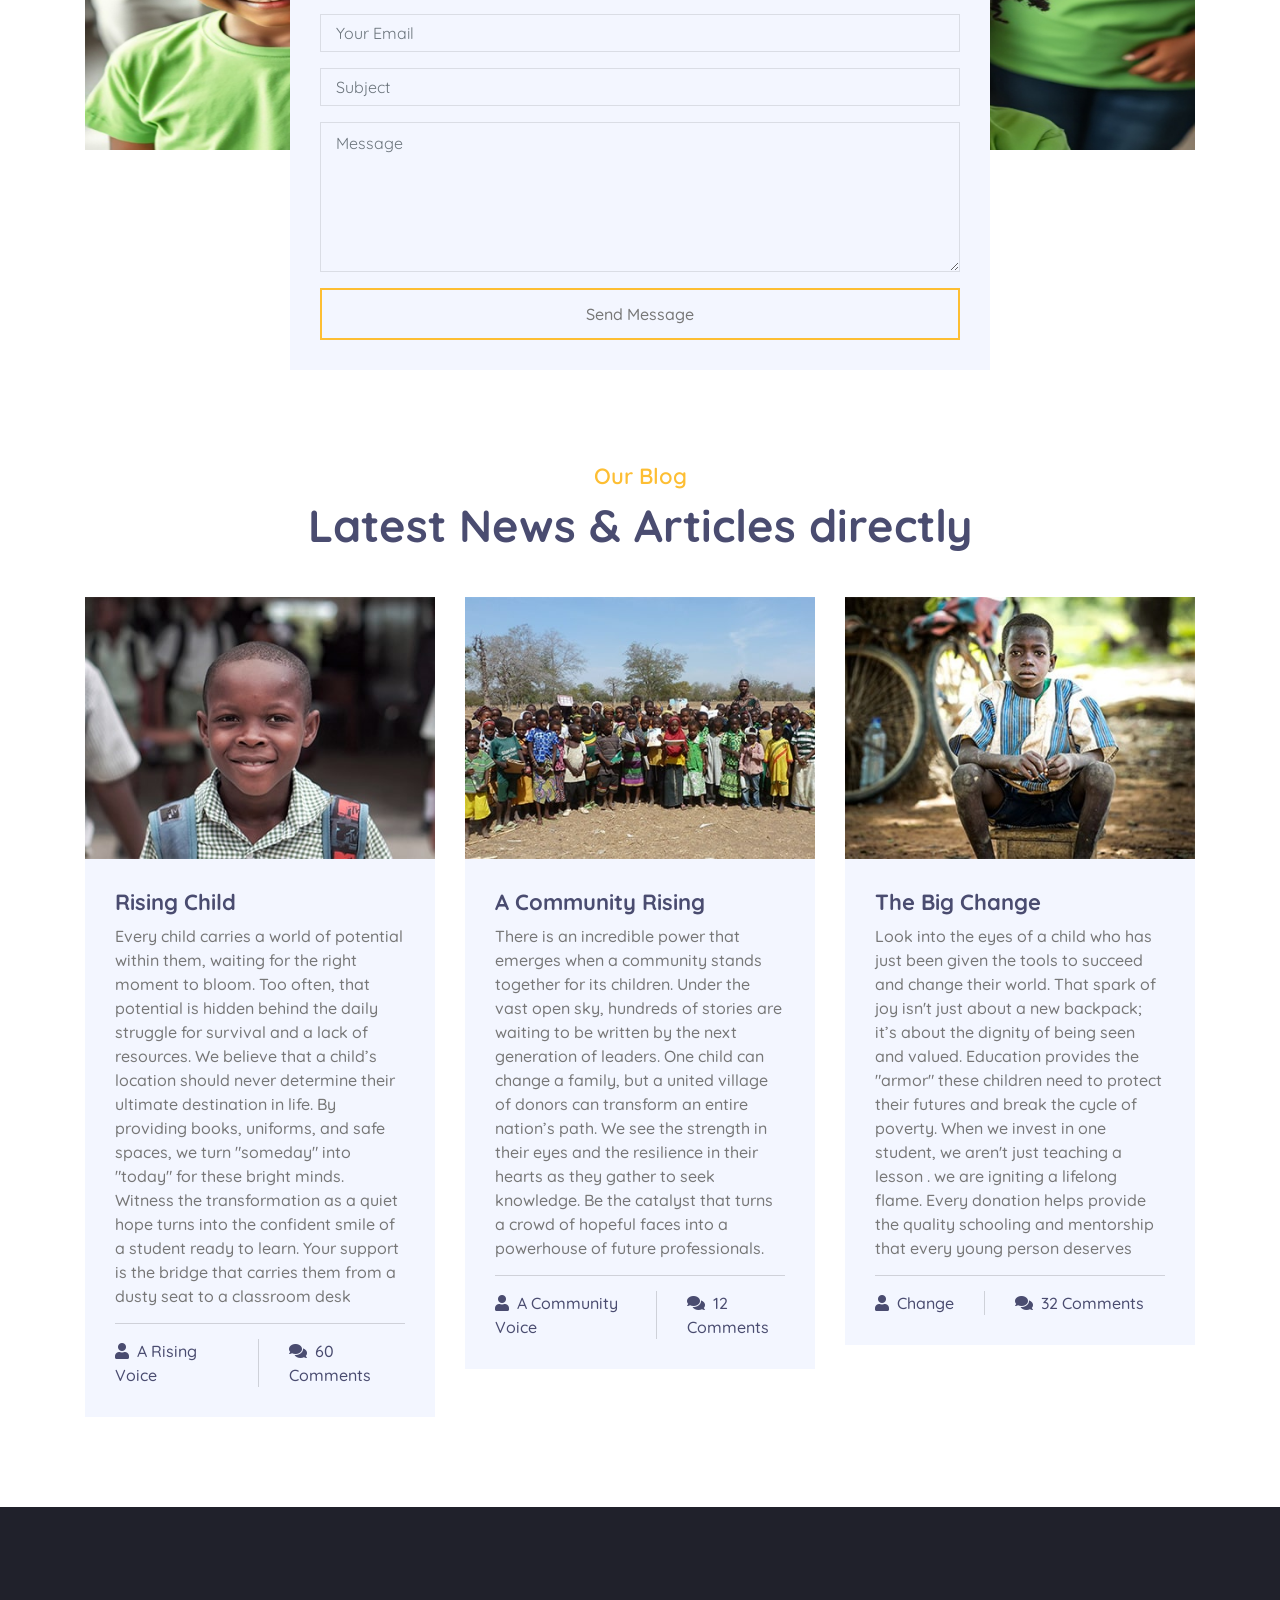
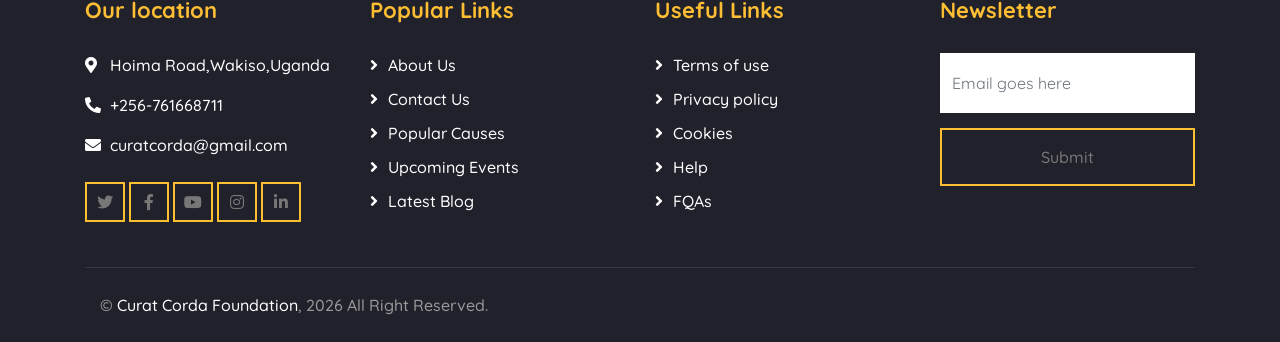
==== commit 696fc63c: "Update index.html" ====
--- a/index.html
+++ b/index.html
@@ -556,7 +556,7 @@
                         <div class="testimonial-profile">
                             <img src="img/testimonial-1.jpg" alt="Image">
                             <div class="testimonial-name">
-                                <h3>Person Name</h3>
+                                <h3>david mjuana</h3>
                                 <p>STUDENT</p>
                             </div>
                         </div>
@@ -570,13 +570,13 @@
                         <div class="testimonial-profile">
                             <img src="img/testimonial-2.jpg" alt="Image">
                             <div class="testimonial-name">
-                                <h3>Person Name</h3>
+                                <h3>mark katumba</h3>
                                 <p>PARENT</p>
                             </div>
                         </div>
                         <div class="testimonial-text">
                             <p>
-                                As a mother, my greatest heartbreak was knowing I couldn't give my children a better life. We worked hard in the fields, but school fees were always a mountain we couldn't climb. This organization didn't just bring supplies; they brought hope back into our home. Seeing my daughter study by the lamp at night makes me feel like anything is possible. She is learning things I never knew, and she is teaching our whole family to dream bigger. You haven't just educated a child; you have uplifted an entire household
+                                As a father, my greatest heartbreak was knowing I couldn't give my children a better life. We worked hard in the fields, but school fees were always a mountain we couldn't climb. This organization didn't just bring supplies; they brought hope back into our home. Seeing my daughter study by the lamp at night makes me feel like anything is possible. She is learning things I never knew, and she is teaching our whole family to dream bigger. You haven't just educated a child; you have uplifted an entire household
                             </p>
                         </div>
                     </div>
@@ -584,8 +584,8 @@
                         <div class="testimonial-profile">
                             <img src="img/testimonial-3.jpg" alt="Image">
                             <div class="testimonial-name">
-                                <h3>Person Name</h3>
-                                <p>OUR PARTNERS AND DONORS</p>
+                                <h3>JOA PAN</h3>
+                                <p>DONOR</p>
                             </div>
                         </div>
                         <div class="testimonial-text">
@@ -598,7 +598,7 @@
                         <div class="testimonial-profile">
                             <img src="img/testimonial-4.jpg" alt="Image">
                             <div class="testimonial-name">
-                                <h3>Person Name</h3>
+                                <h3>SARAH HAJARH</h3>
                                 <p>A LOCAL TEACHER AND MENTOR</p>
                             </div>
                         </div>
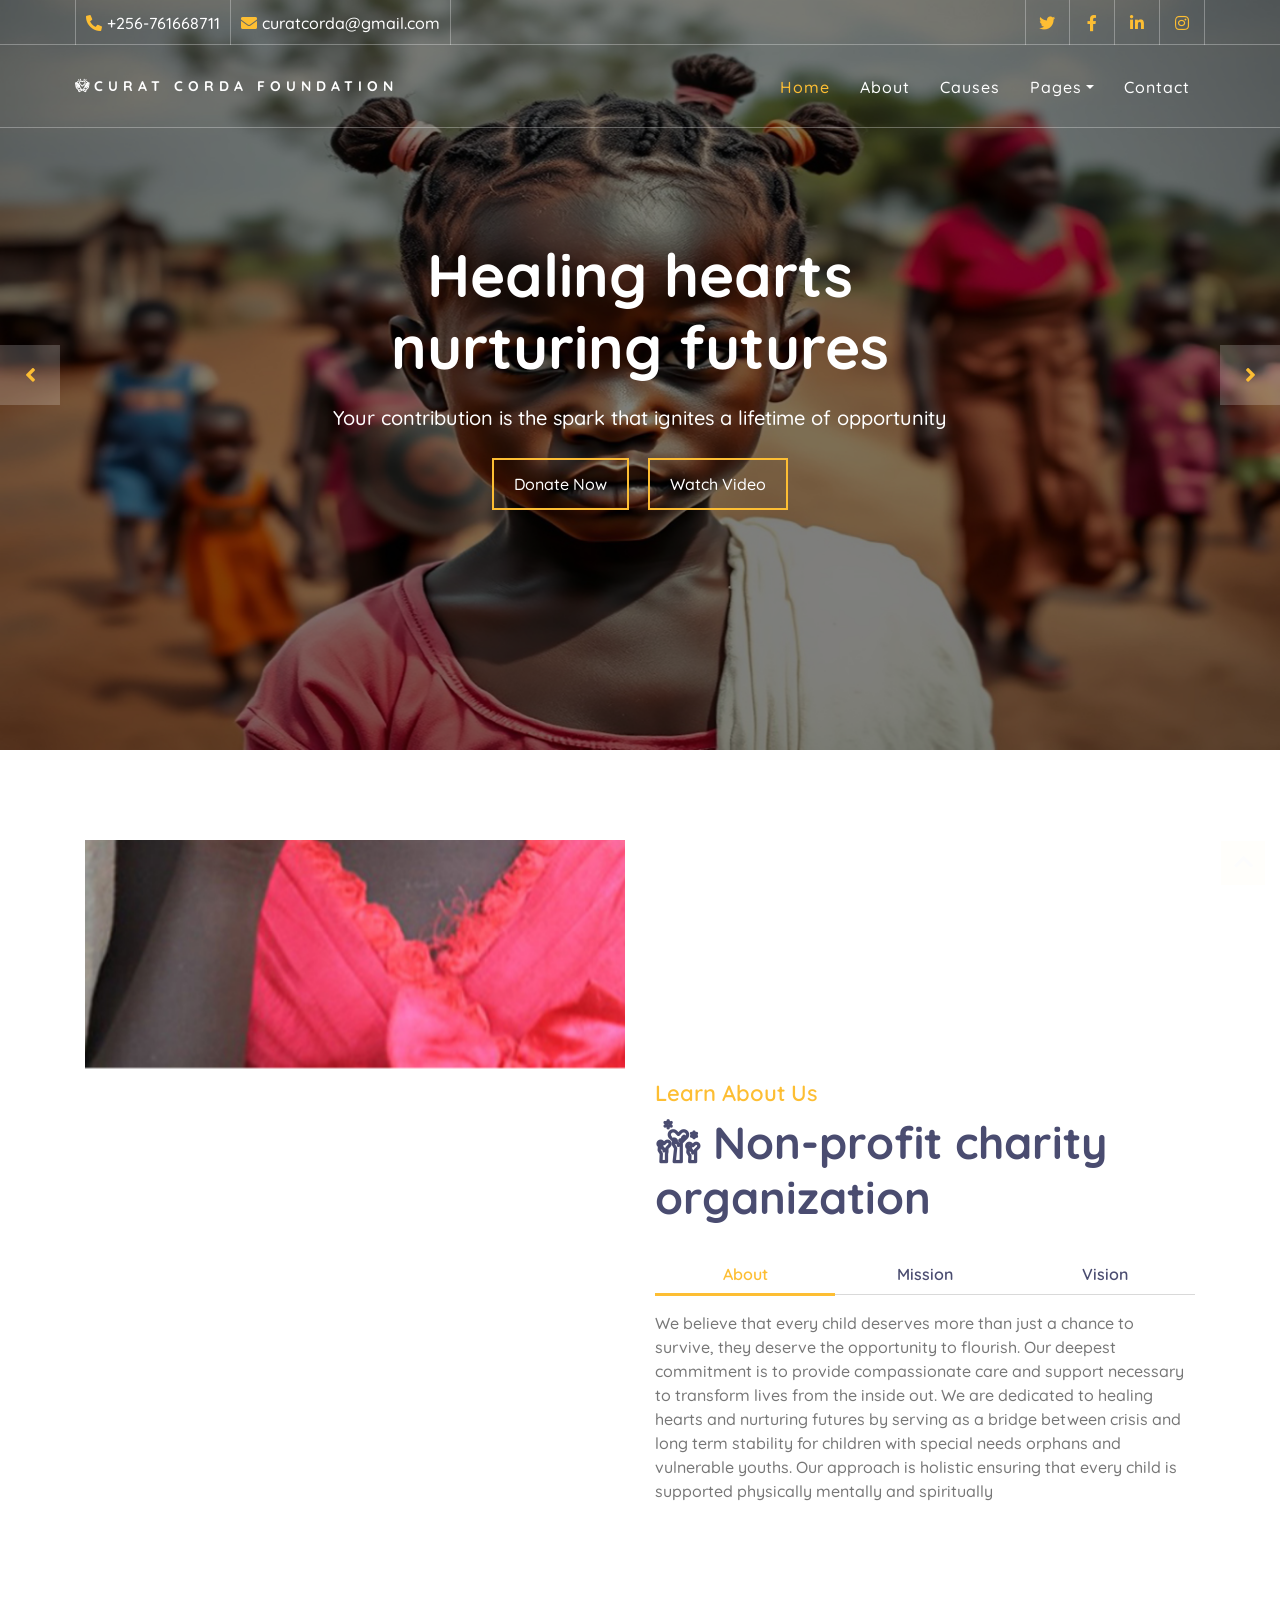
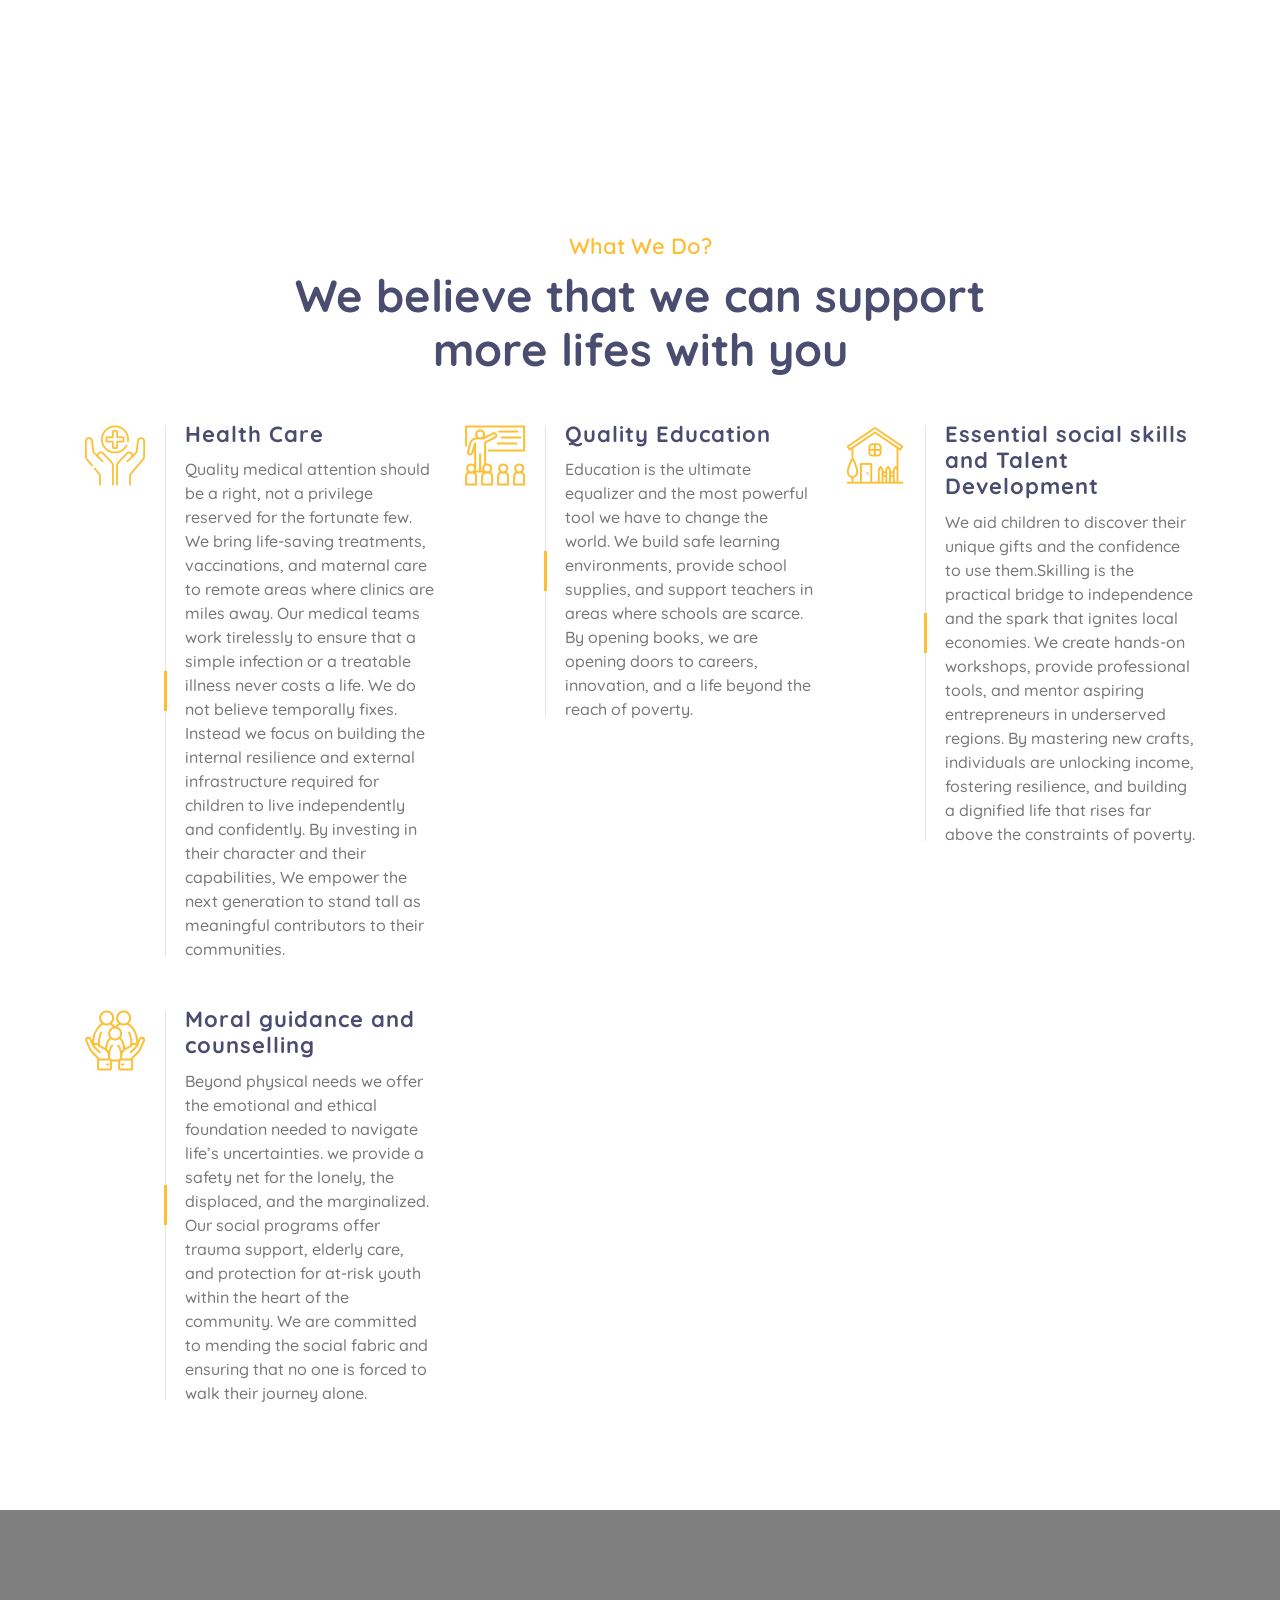
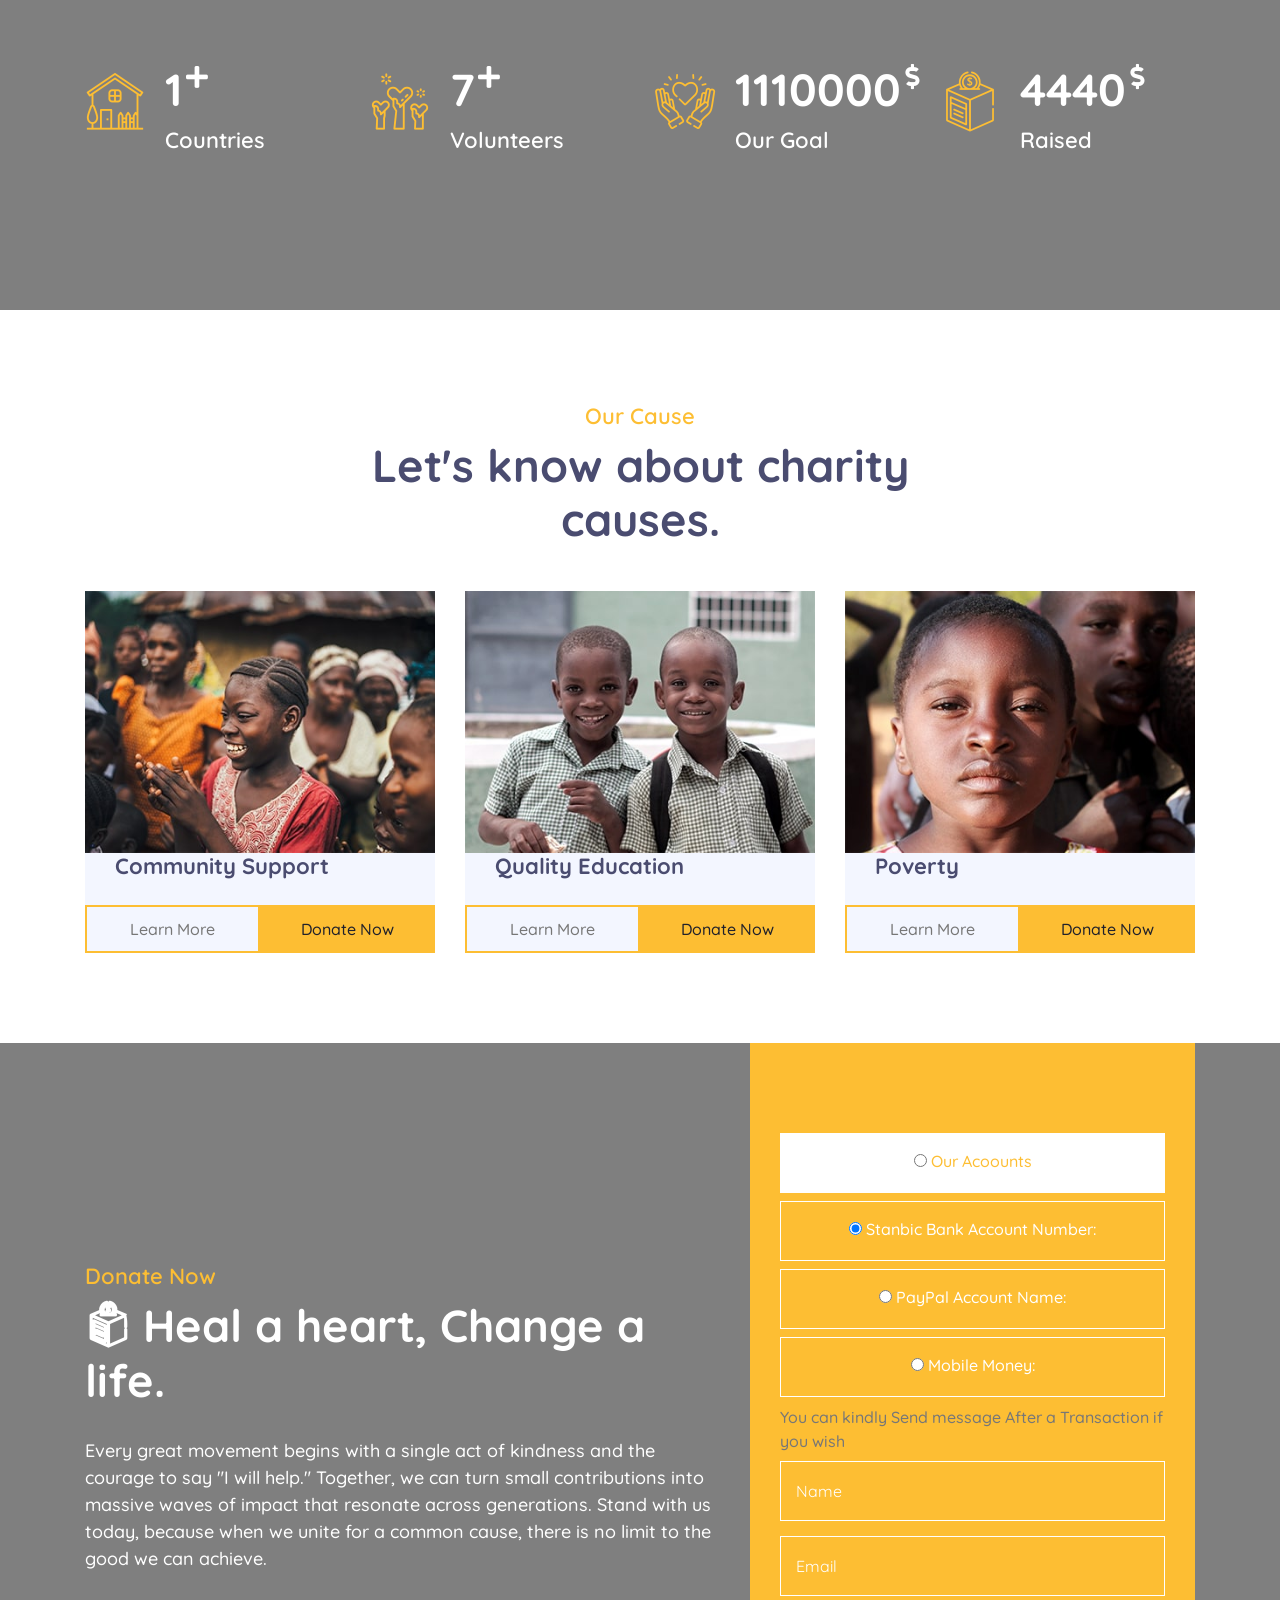
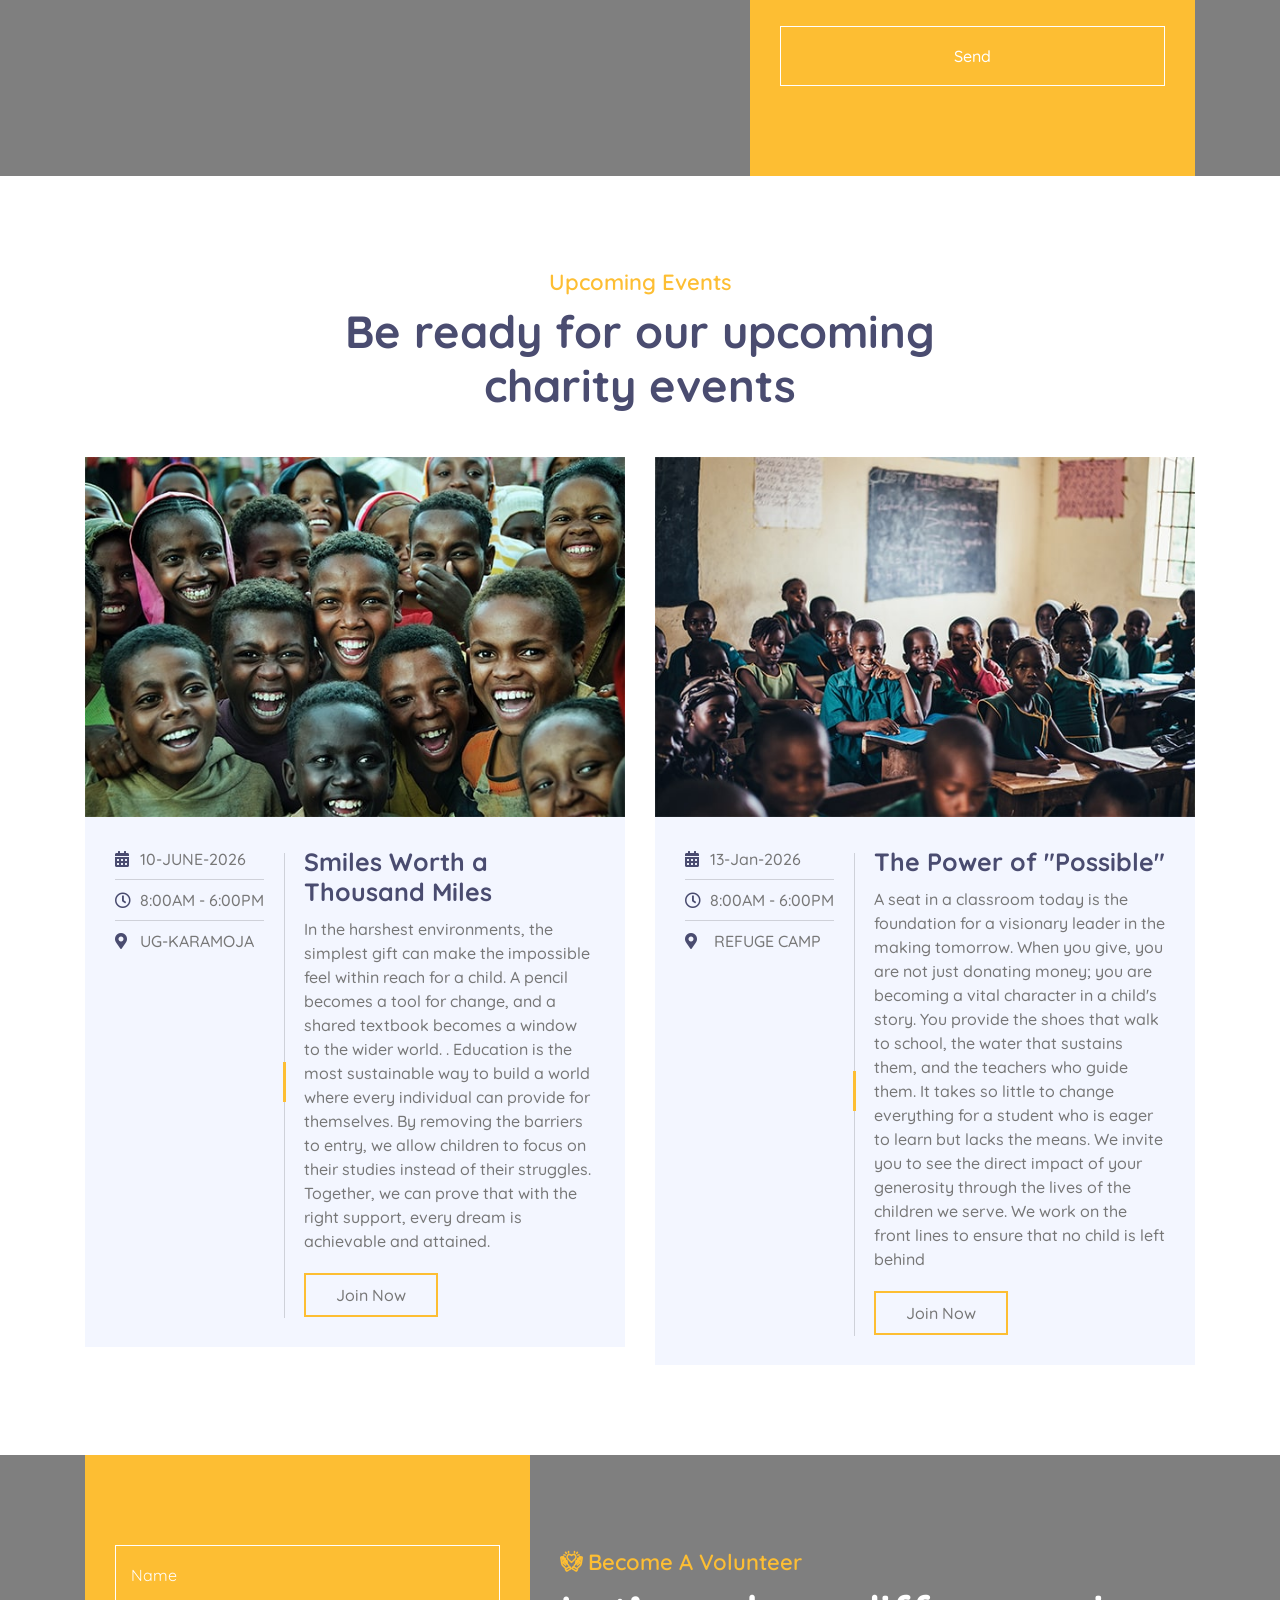
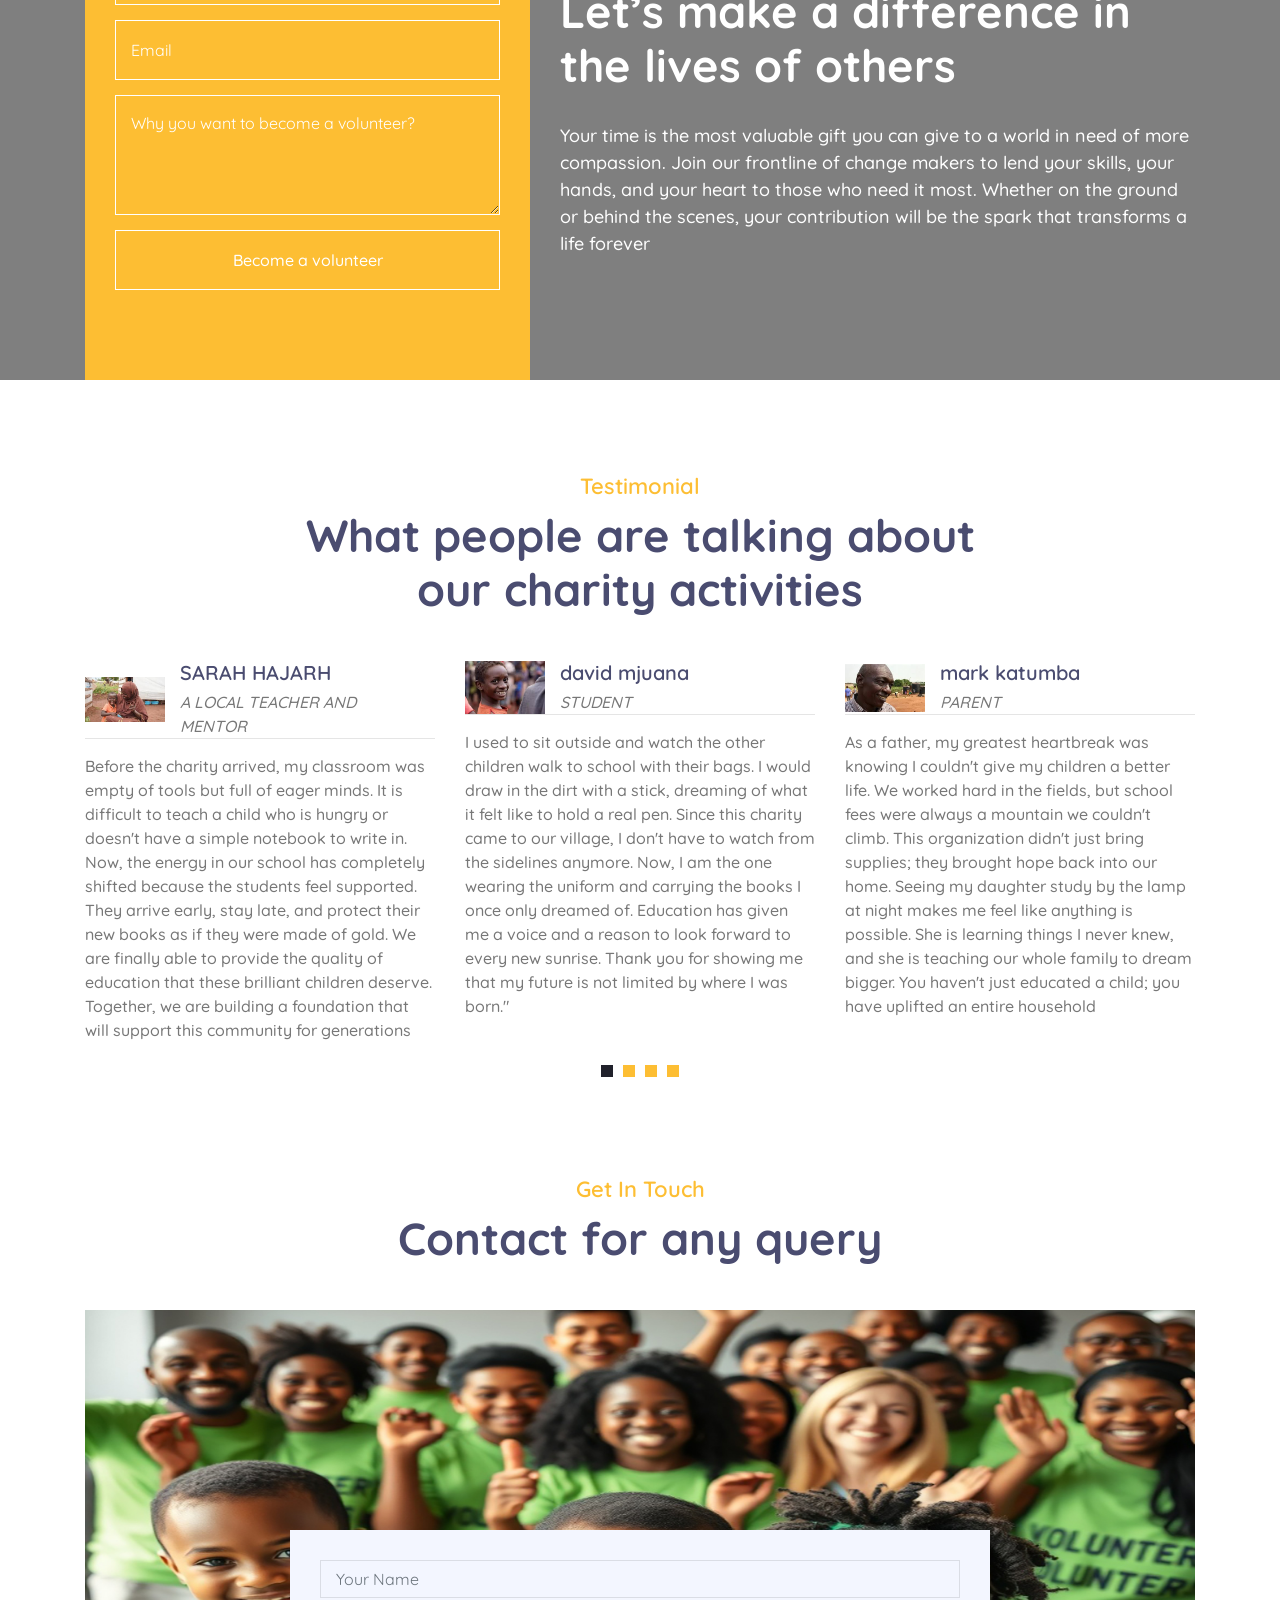
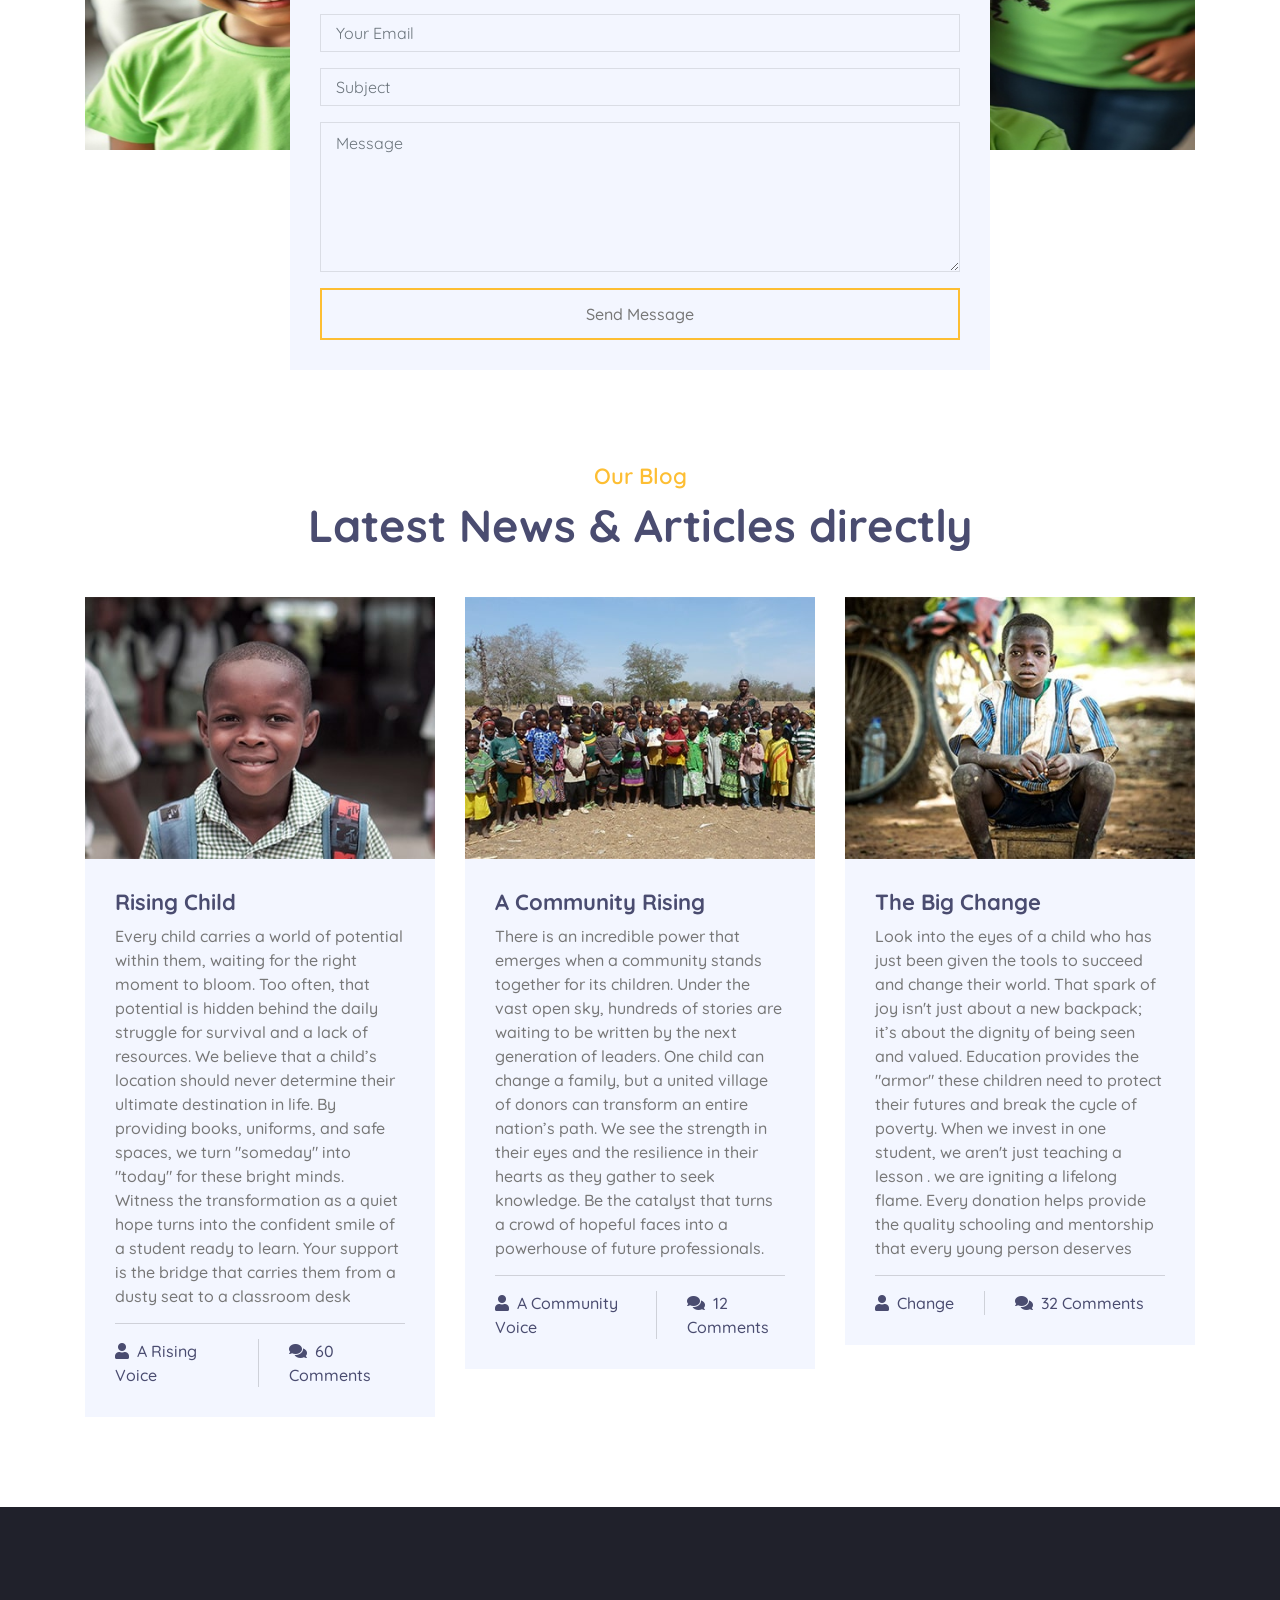
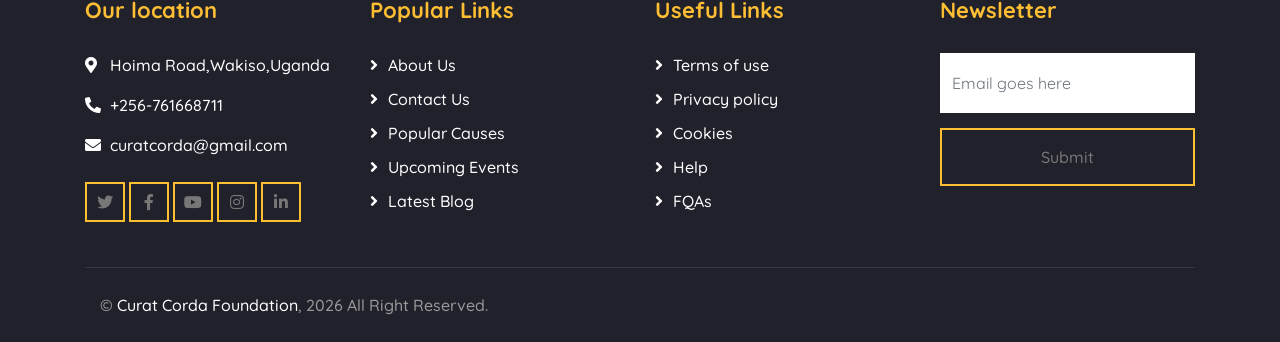
==== commit f9ddcaf8: "Update index.html" ====
--- a/index.html
+++ b/index.html
@@ -554,7 +554,7 @@
                 <div class="owl-carousel testimonials-carousel">
                     <div class="testimonial-item">
                         <div class="testimonial-profile">
-                            <img src="img/testimonial-1.jpg" alt="Image">
+                            <img src="img/testimonial1.jfif" alt="Image">
                             <div class="testimonial-name">
                                 <h3>david mjuana</h3>
                                 <p>STUDENT</p>
@@ -568,7 +568,7 @@
                     </div>
                     <div class="testimonial-item">
                         <div class="testimonial-profile">
-                            <img src="img/testimonial-2.jpg" alt="Image">
+                            <img src="img/testimonial2.jfif" alt="Image">
                             <div class="testimonial-name">
                                 <h3>mark katumba</h3>
                                 <p>PARENT</p>
@@ -596,7 +596,7 @@
                     </div>
                     <div class="testimonial-item">
                         <div class="testimonial-profile">
-                            <img src="img/testimonial-4.jpg" alt="Image">
+                            <img src="img/testimonial4.jfif" alt="Image">
                             <div class="testimonial-name">
                                 <h3>SARAH HAJARH</h3>
                                 <p>A LOCAL TEACHER AND MENTOR</p>
